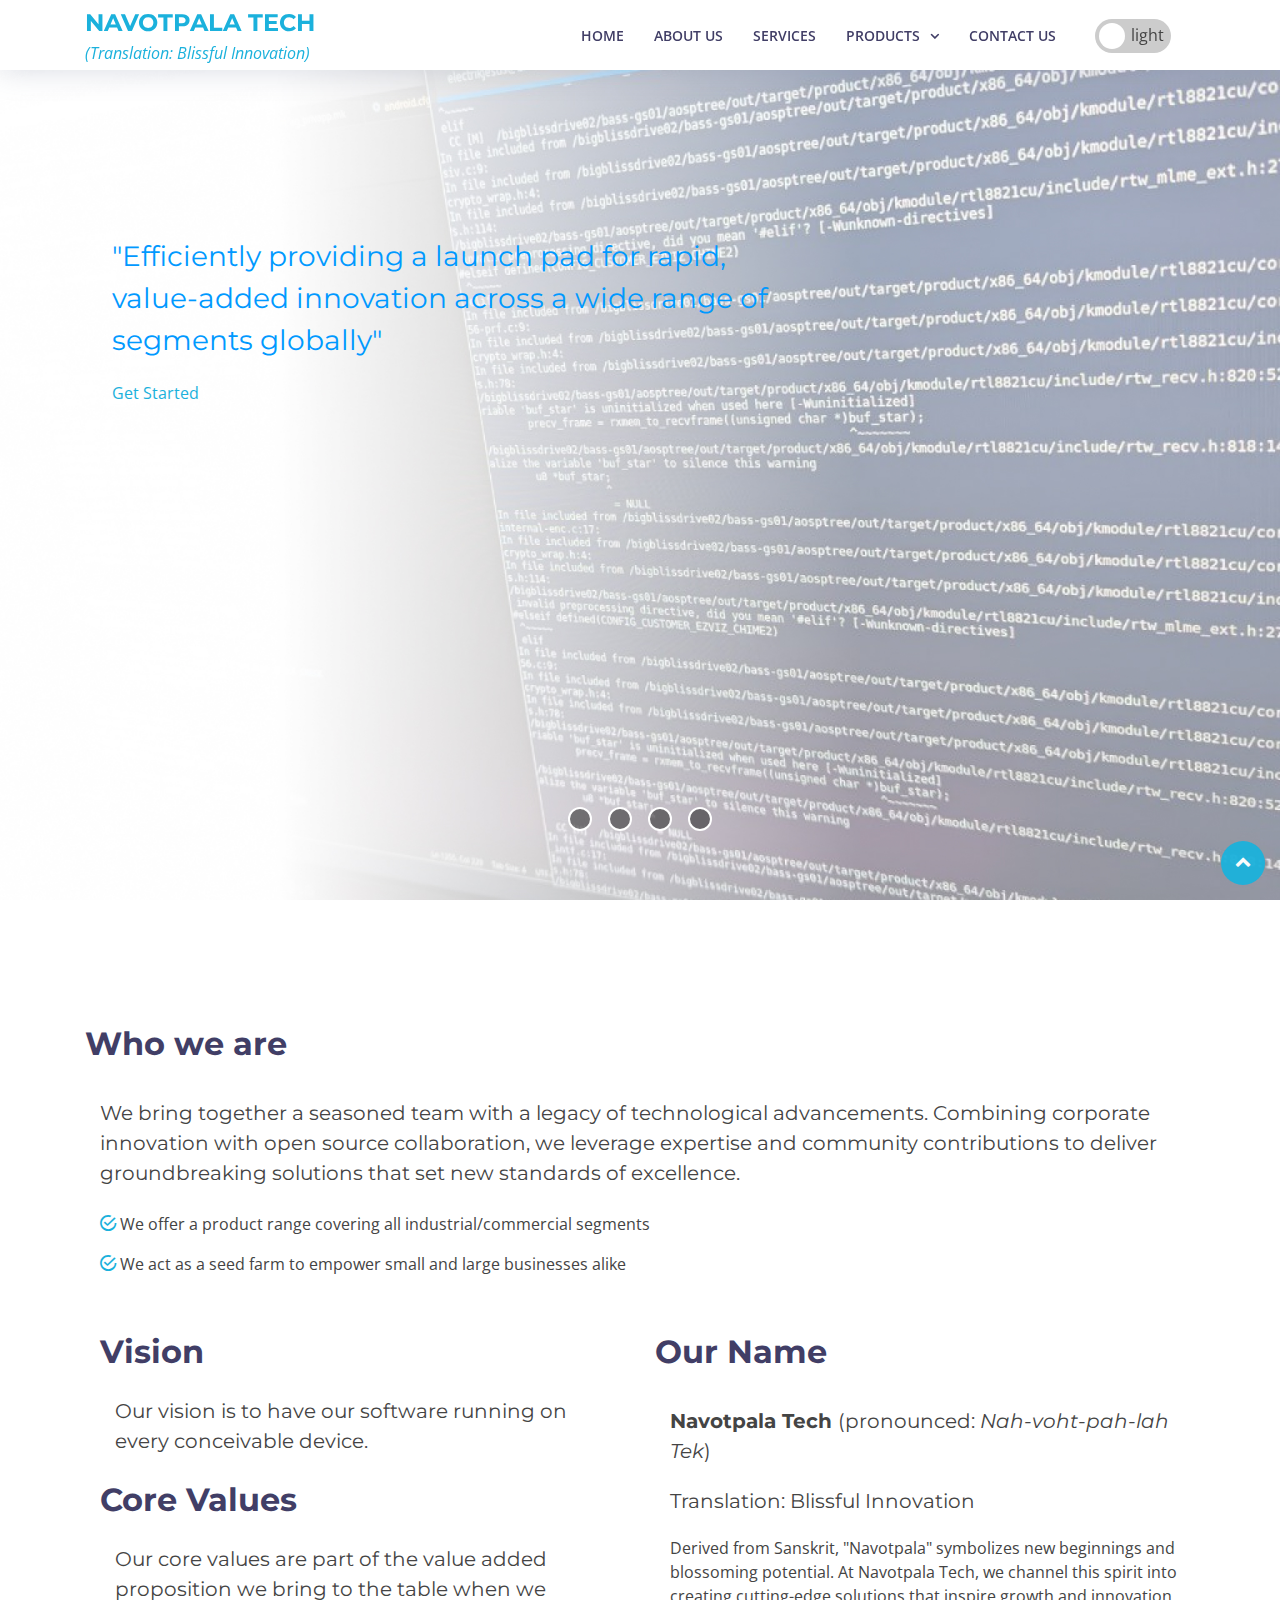
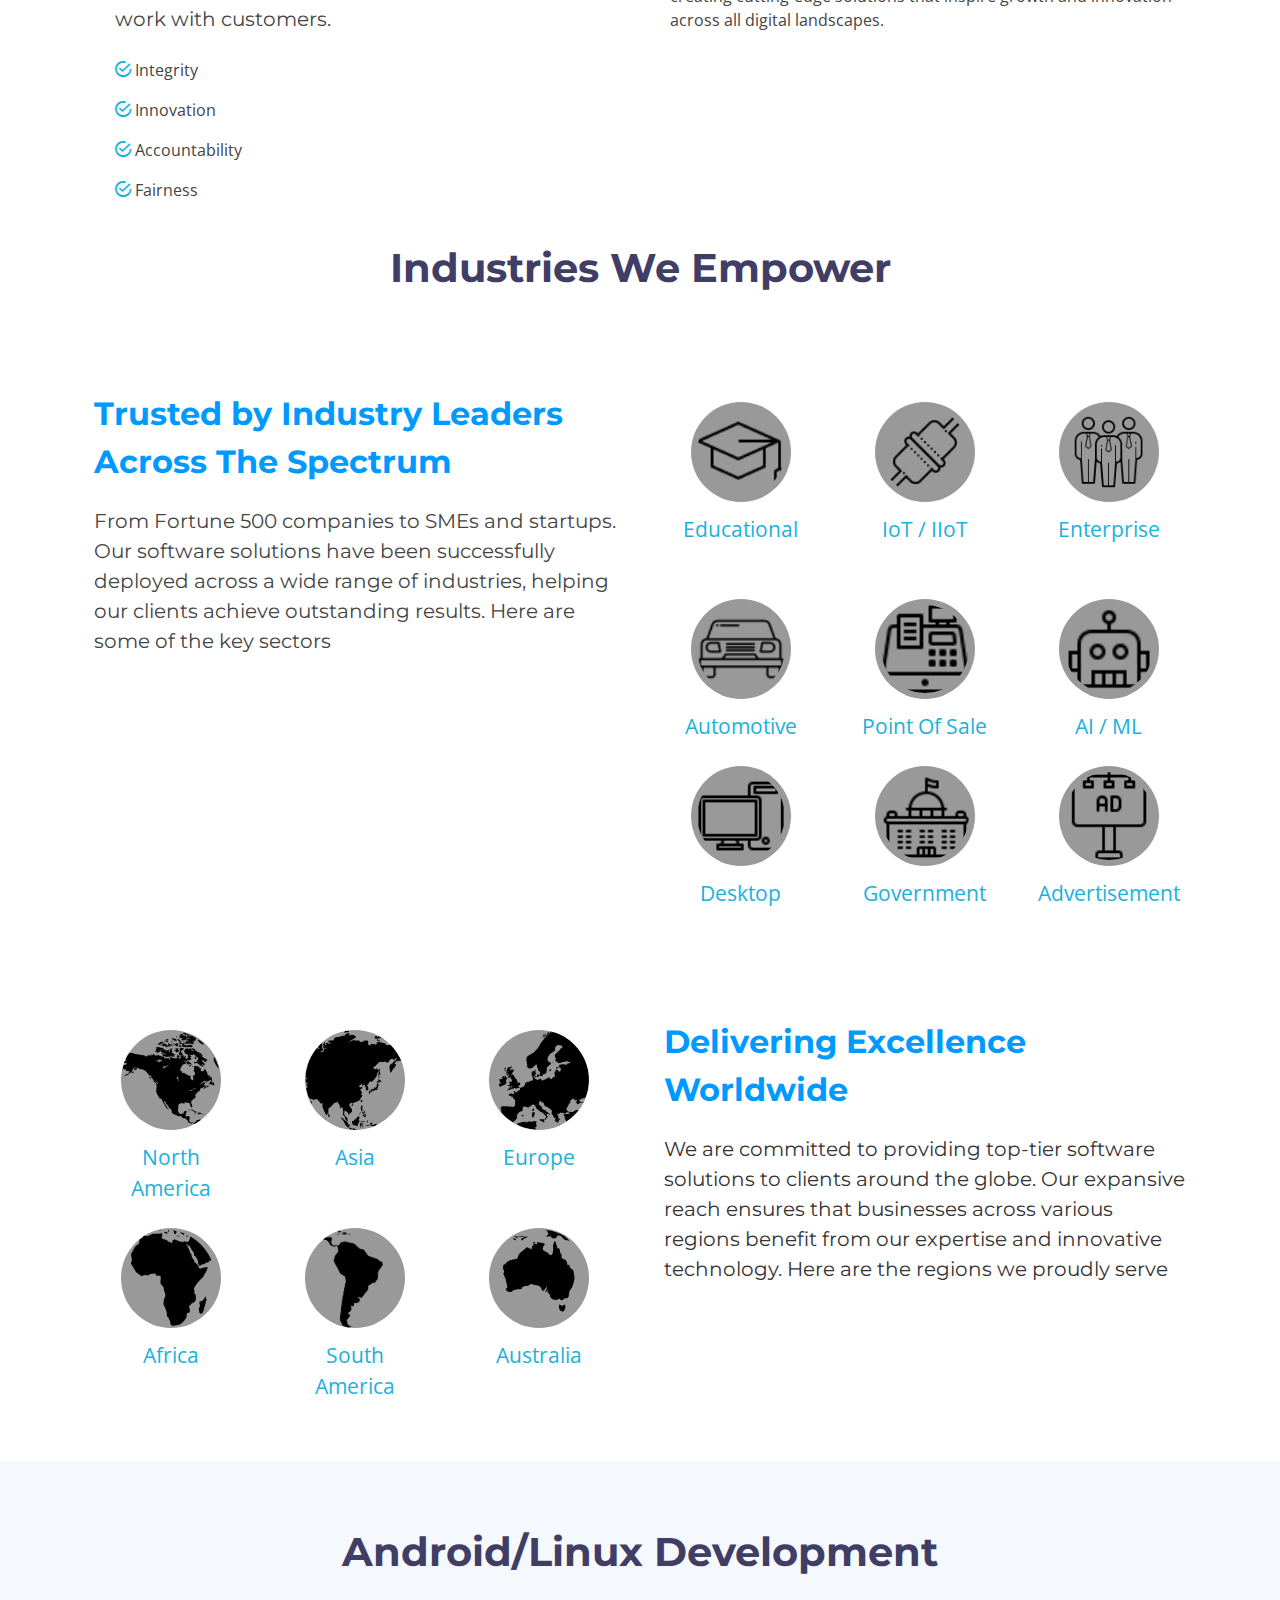
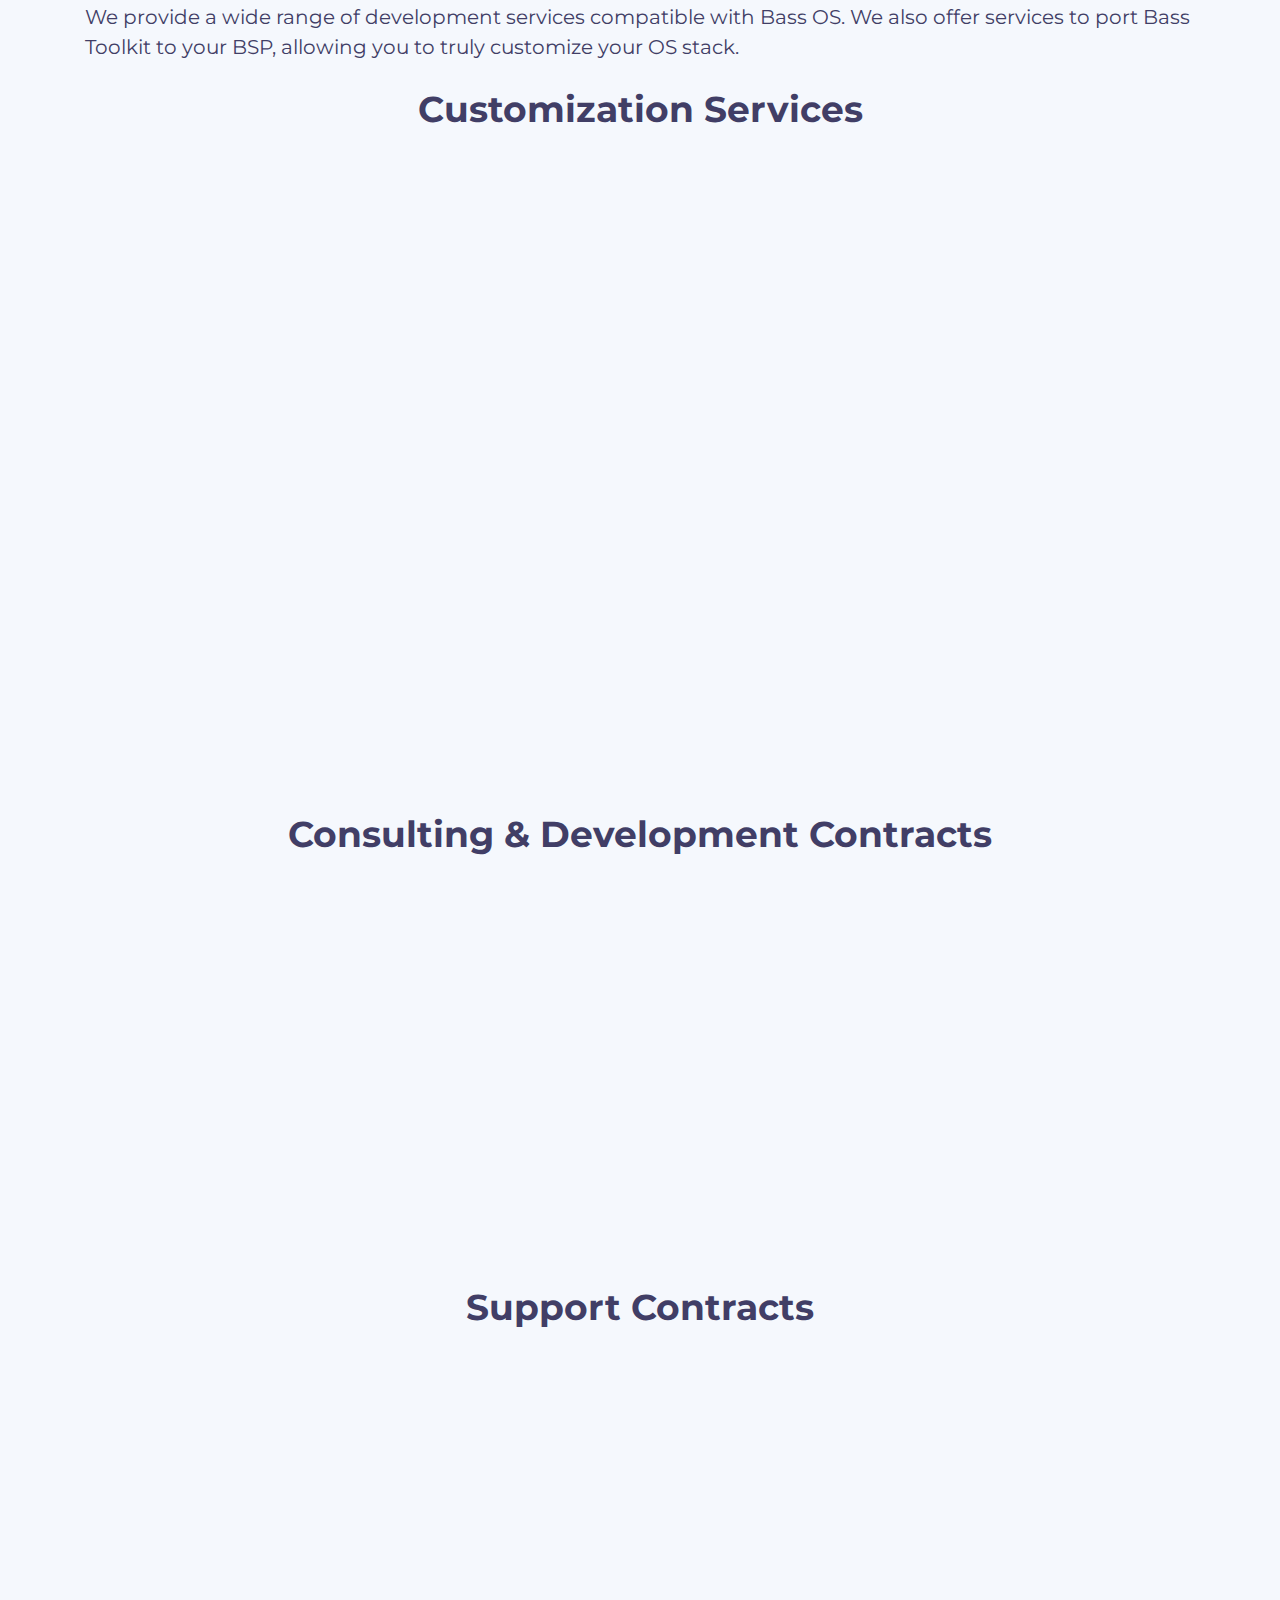
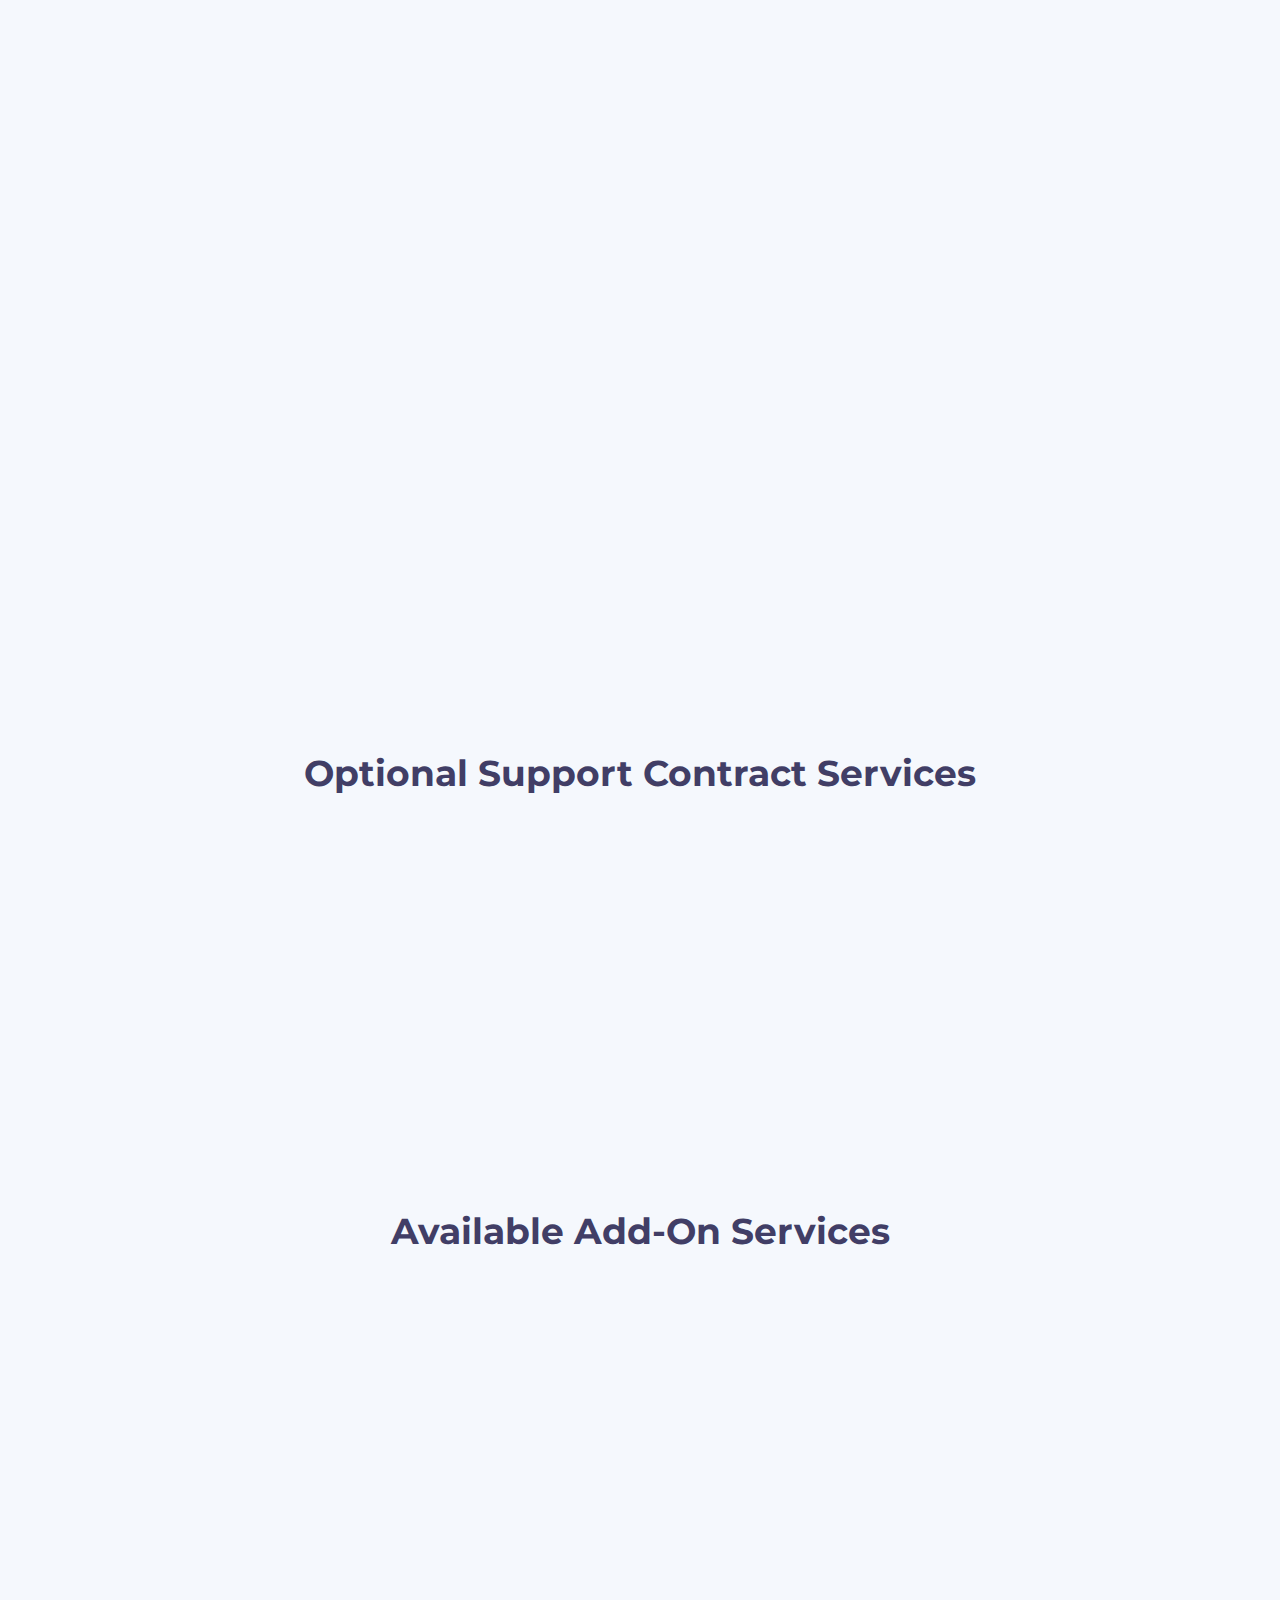
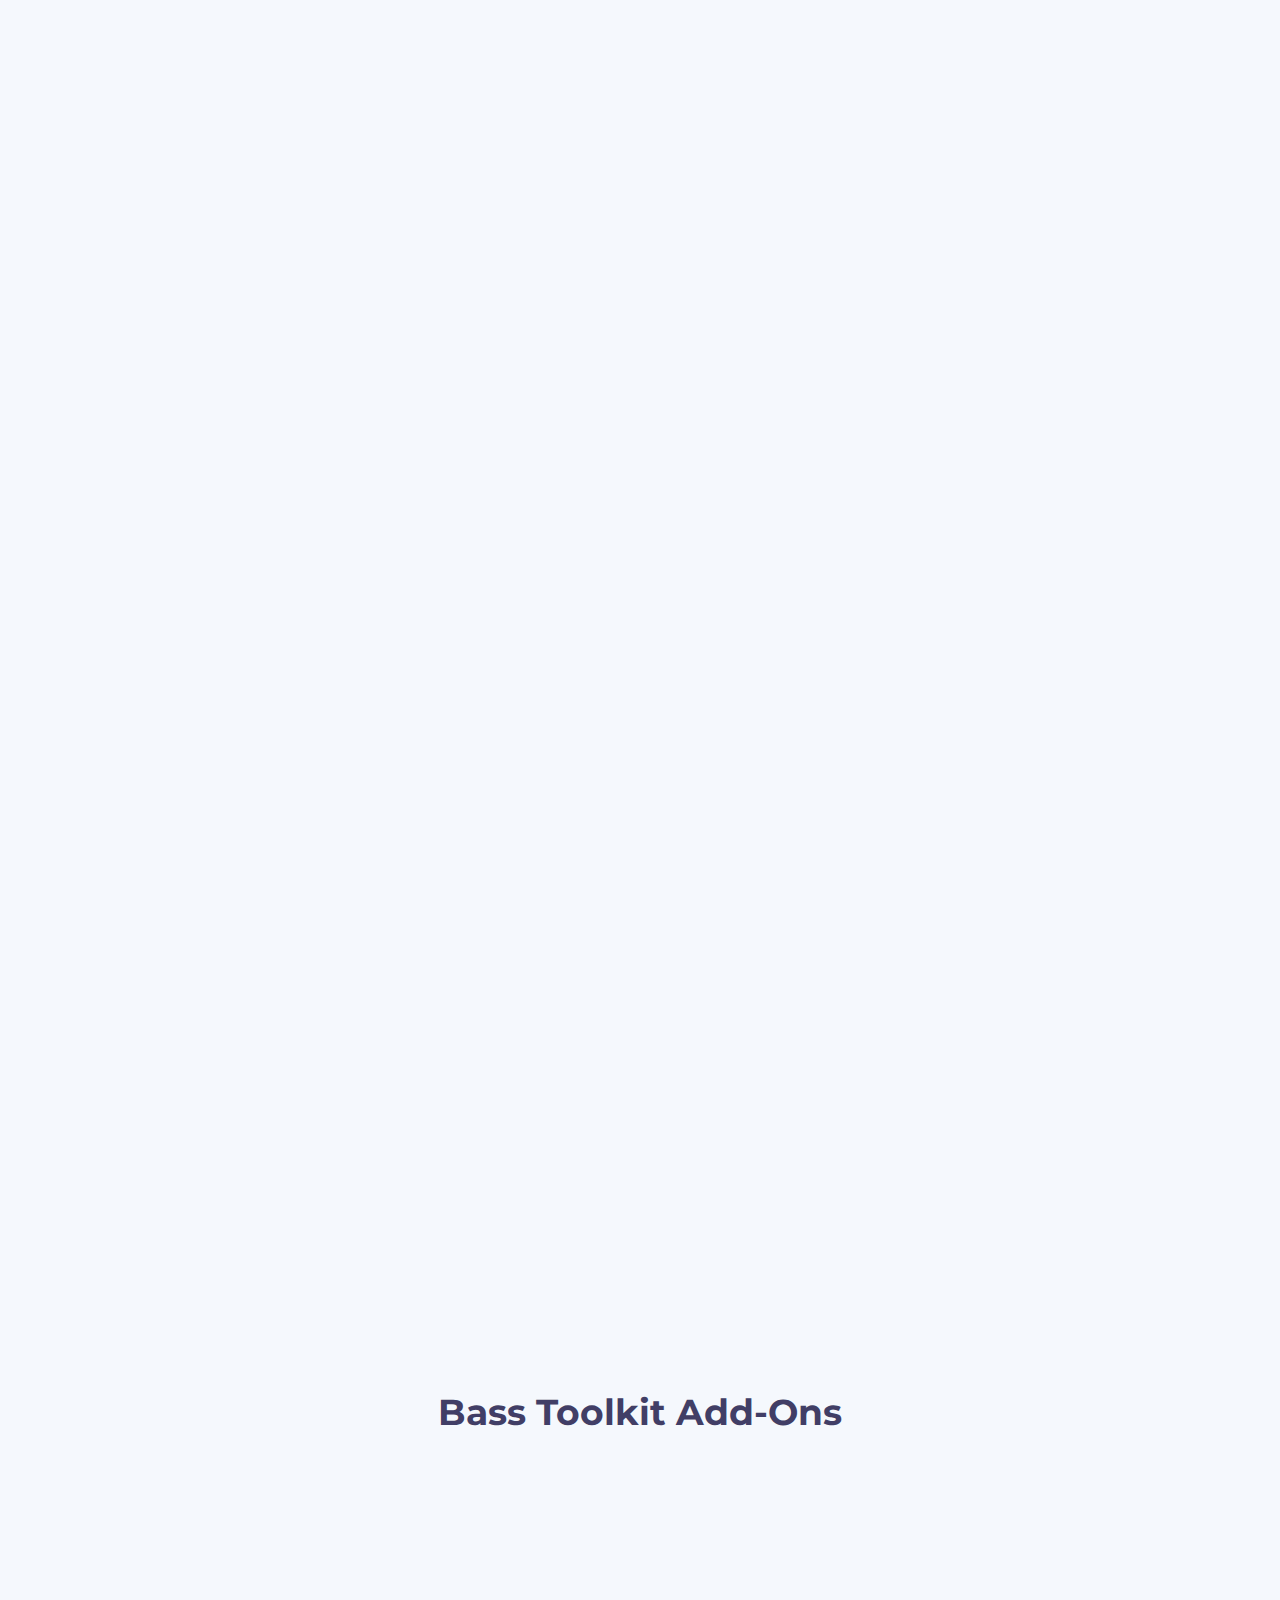
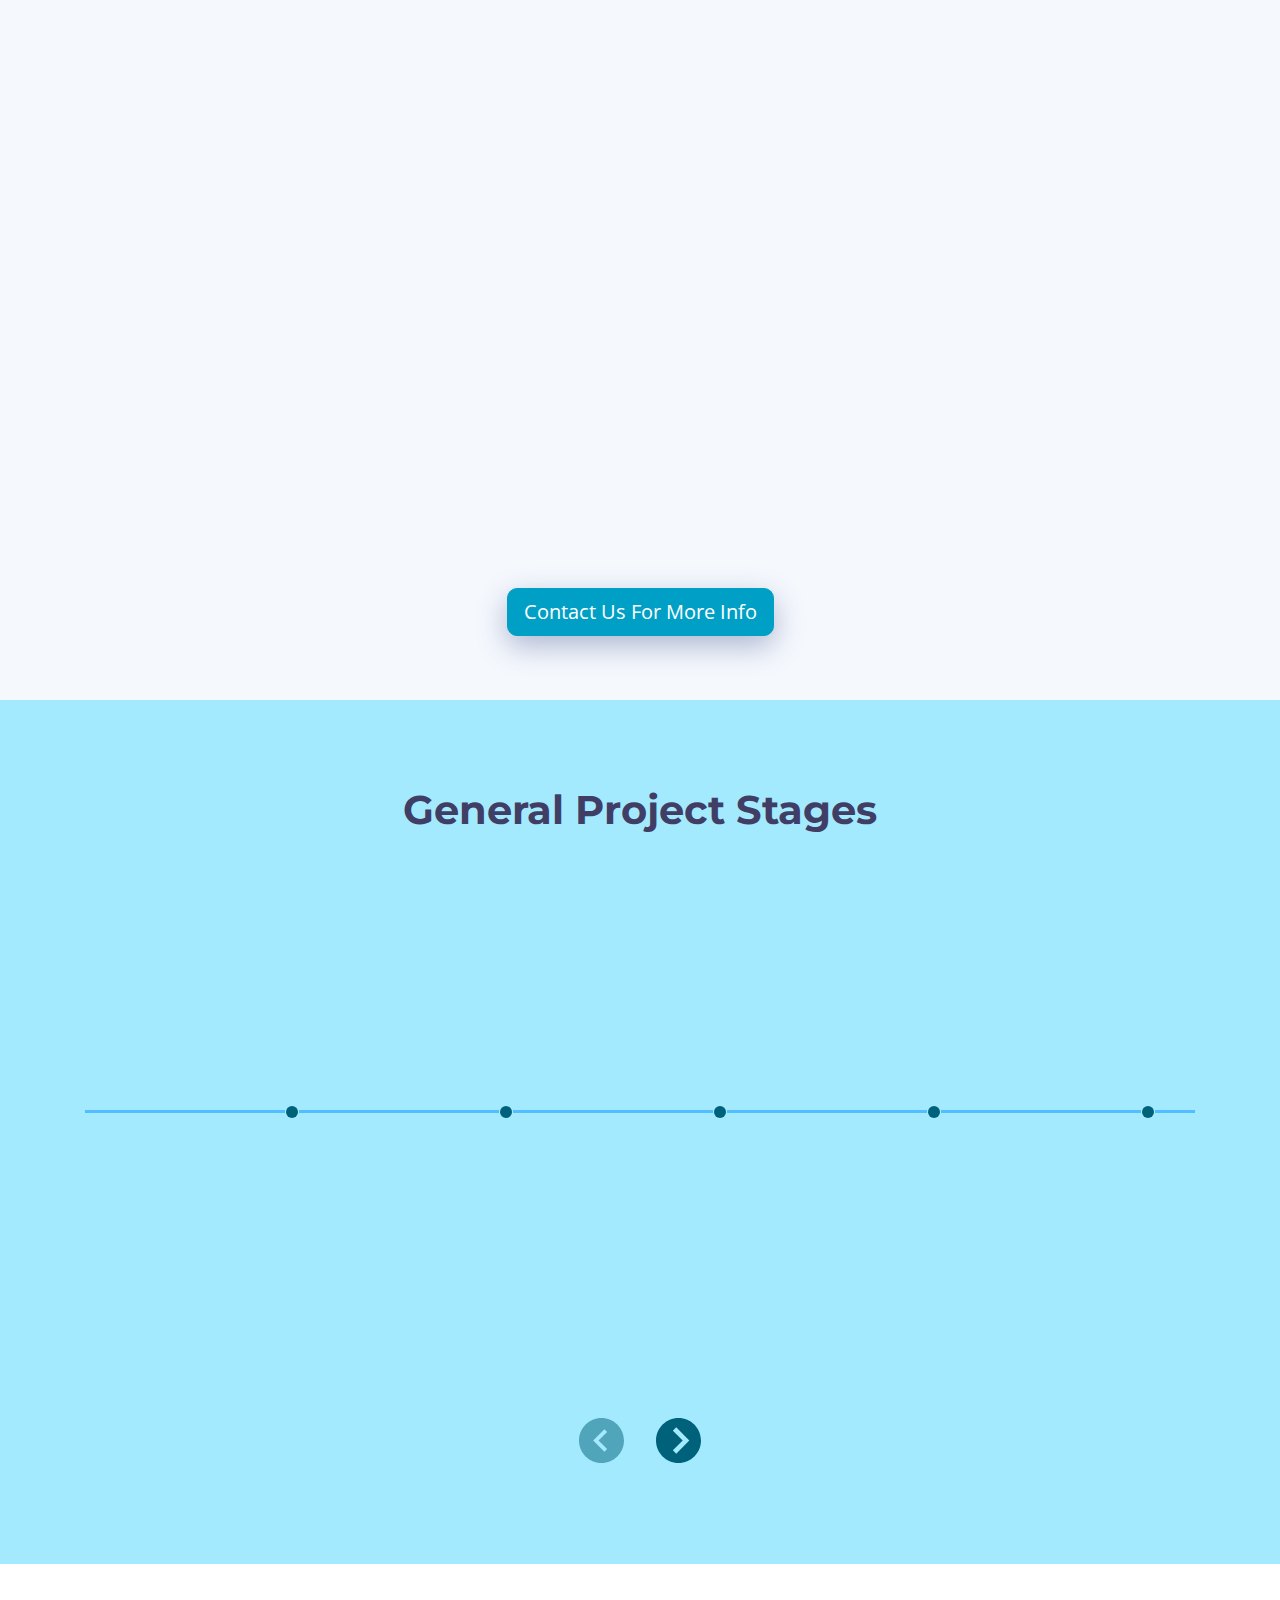
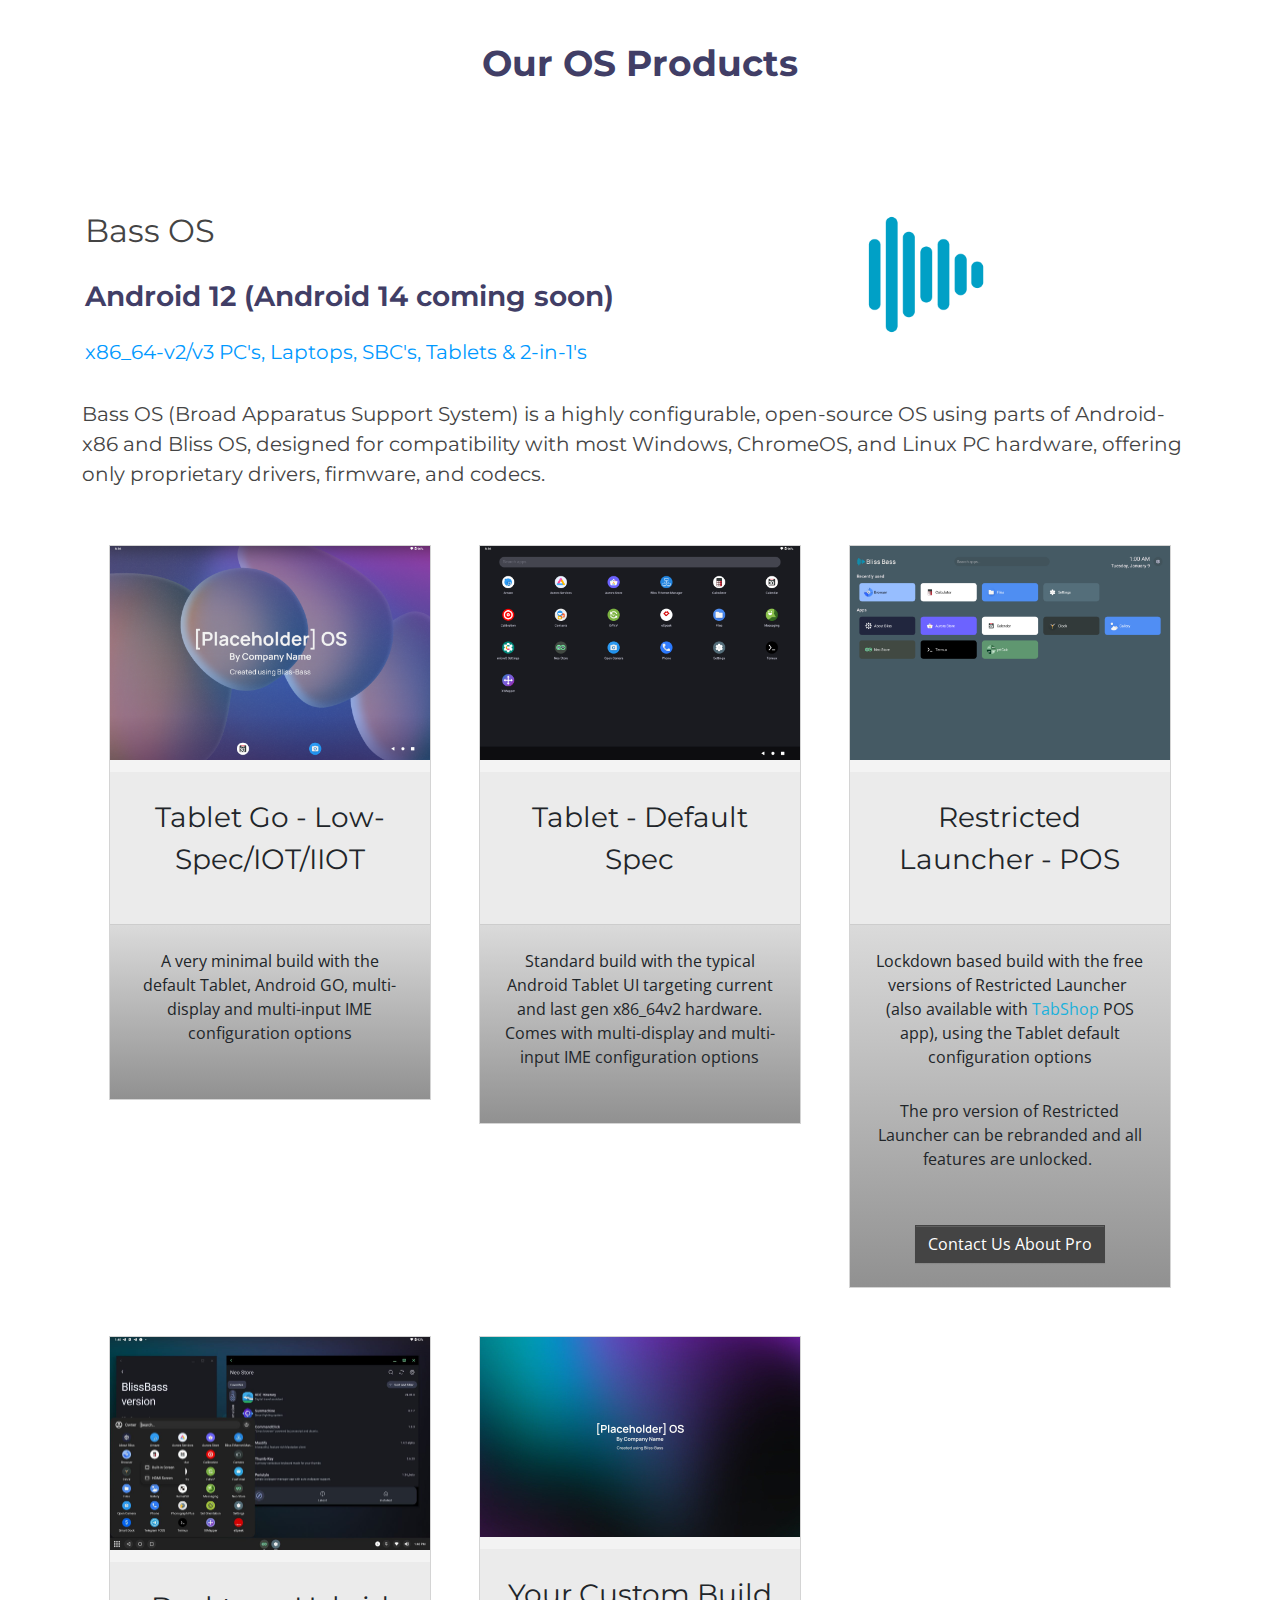
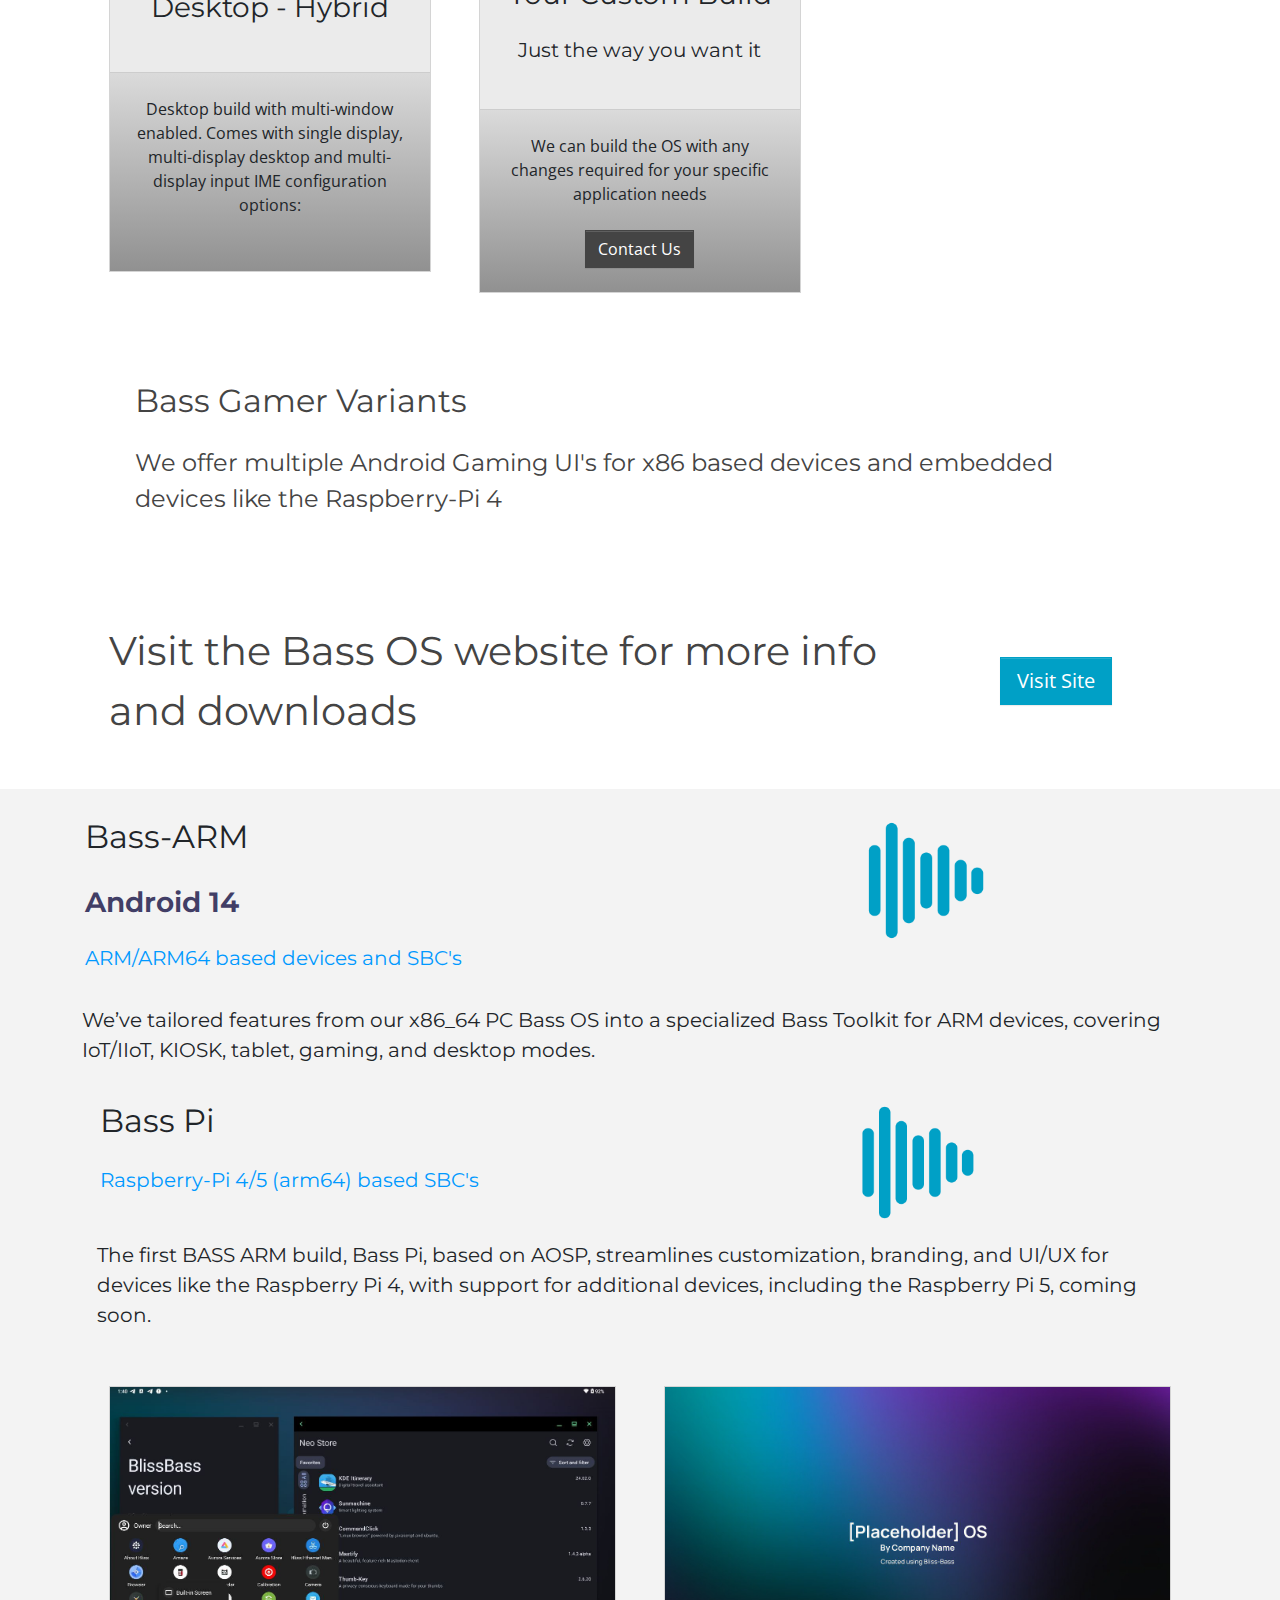
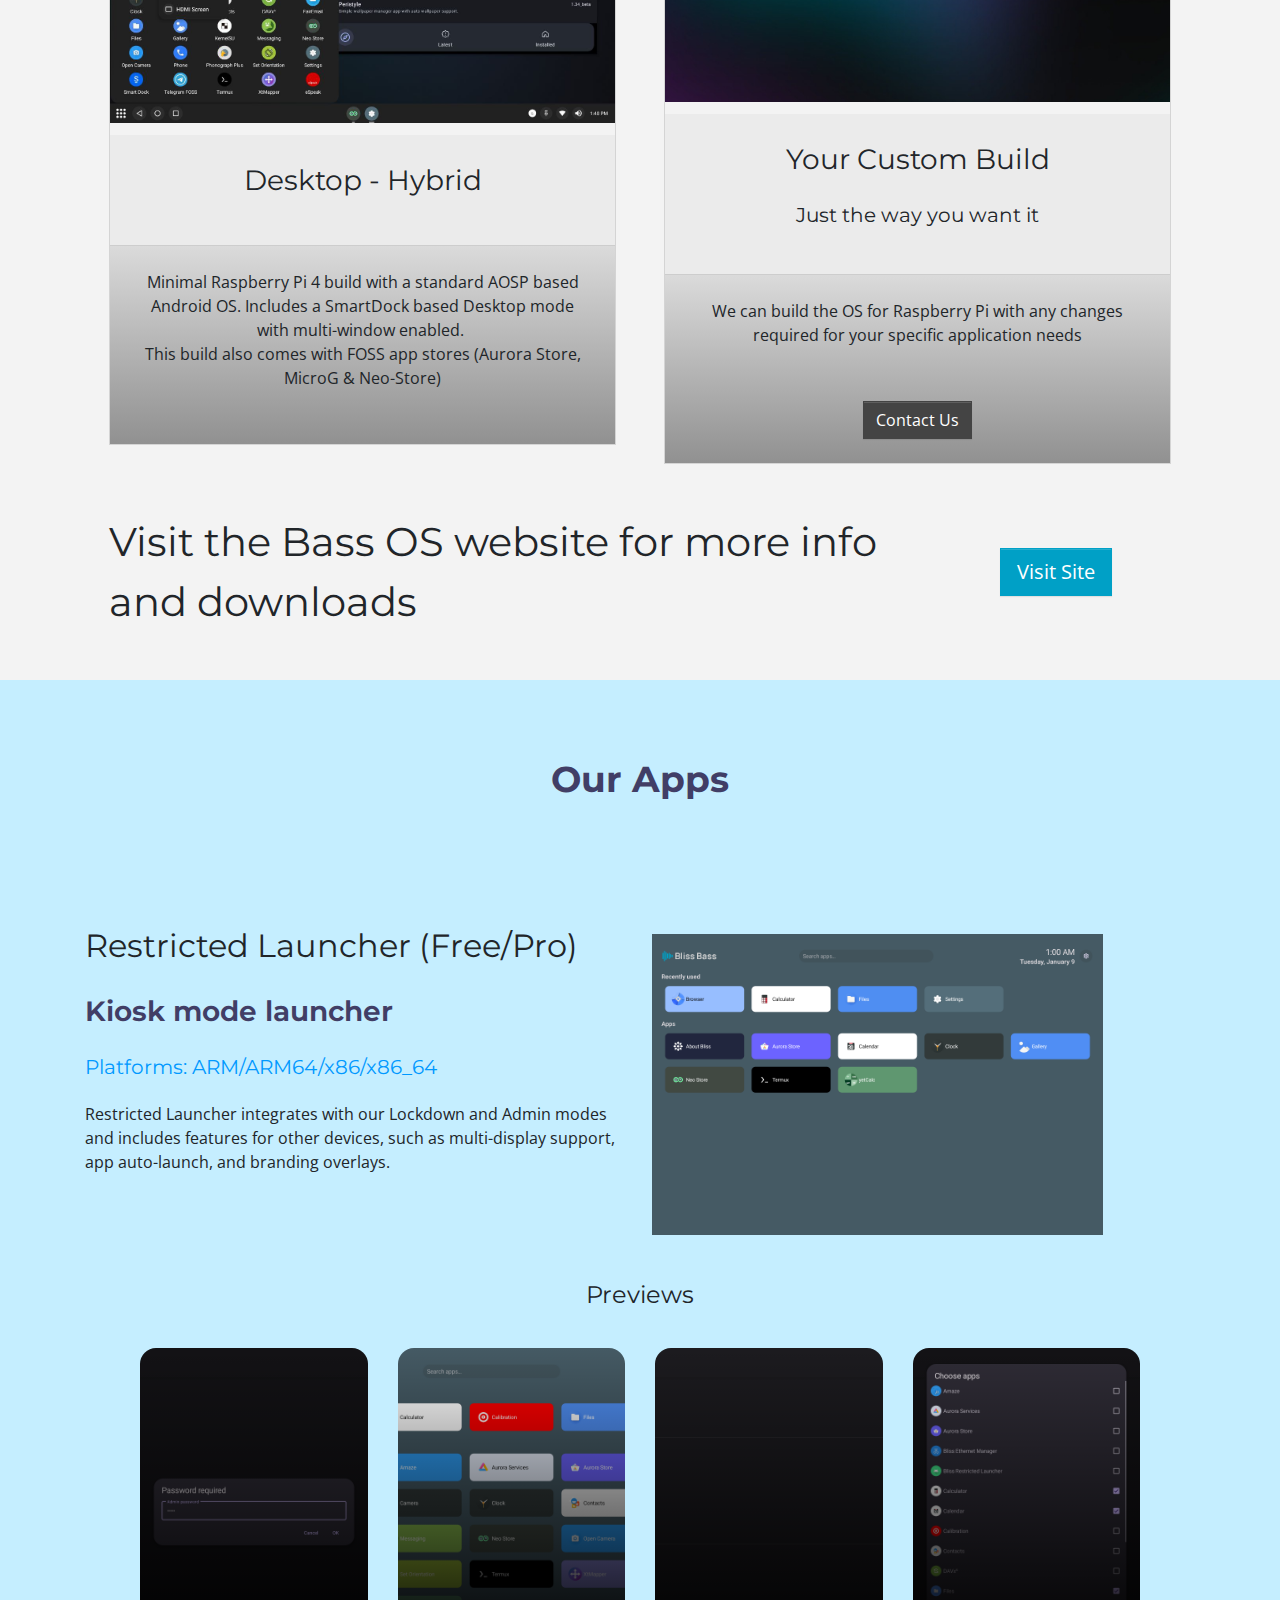
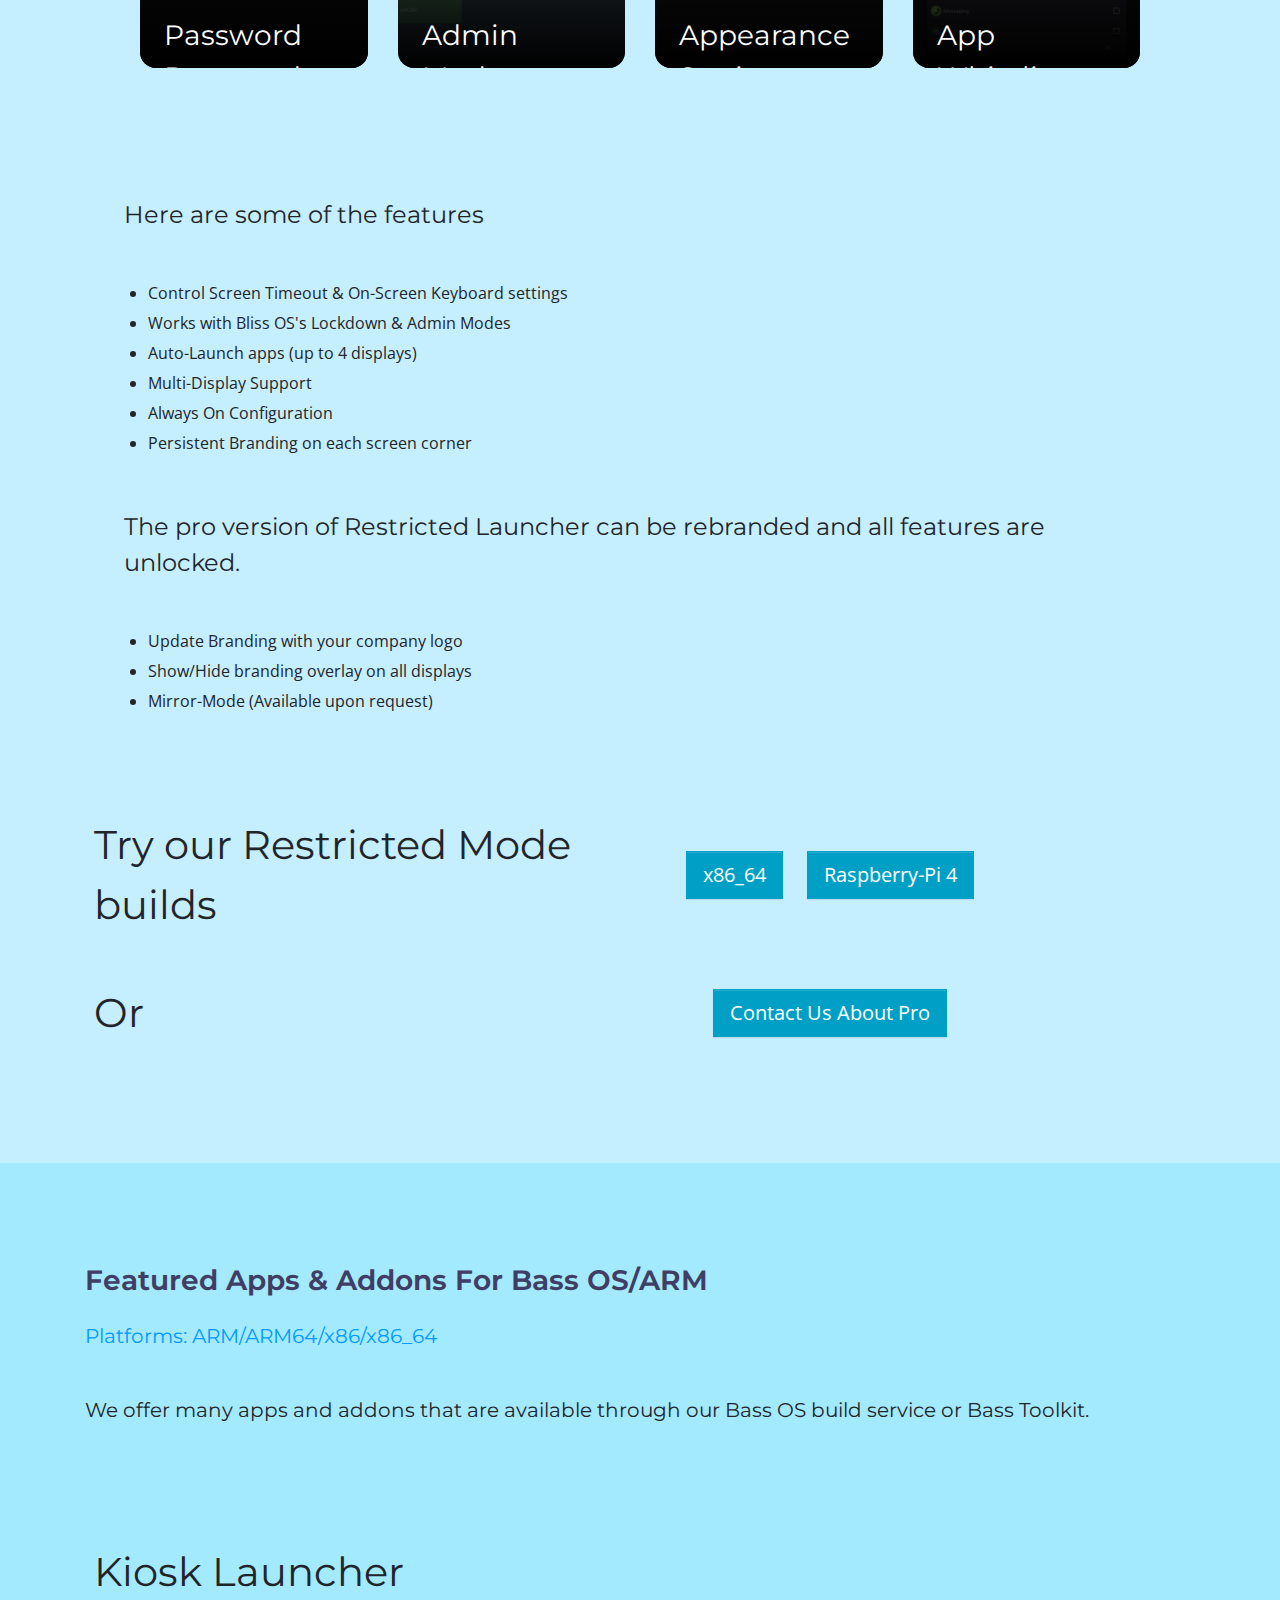
==== index.html @ 1ce990fc "style: add two new background colors for sections" ====
<!DOCTYPE html>
<html>

<head>
  <meta charset="utf-8">
  <title>Navotpala Tech</title>
  <meta content="width=device-width, initial-scale=1.0" name="viewport">
  <meta content="Android Development x86_64 x86 arm arm64 Raspberry Pi pc computer laptop kiosk desktop toolkit bass os startup launch pad innovation global" name="keywords">
  <meta content="Efficiently providing a launch pad for rapid, value-added innovation across a wide range of segments globally" name="description">
  <!-- Favicons -->
  <link href="img/favicon.png" rel="icon">
  <link href="img/apple-touch-icon.png" rel="apple-touch-icon">
  <!-- Google Fonts -->
  <link href="https://fonts.googleapis.com/css?family=Open+Sans:300,300i,400,400i,500,600,700,700i|Montserrat:300,400,500,600,700" rel="stylesheet">
  <!-- Bootstrap CSS File -->
  <link href="lib/bootstrap/css/bootstrap.min.css" rel="stylesheet">
  <!-- Libraries CSS Files -->
  <link href="lib/font-awesome/css/font-awesome.min.css" rel="stylesheet">
  <link href="lib/animate/animate.min.css" rel="stylesheet">
  <link href="lib/ionicons/css/ionicons.min.css" rel="stylesheet">
  <link href="lib/owlcarousel/assets/owl.carousel.min.css" rel="stylesheet">
  <link href="lib/owlcarousel/assets/owl.theme.default.css" rel="stylesheet">
  <link href="lib/lightbox/css/lightbox.min.css" rel="stylesheet">
  <link rel="stylesheet" href="css/colorful.css">
  <!-- Main Stylesheet File -->
  <link href="css/style.css" rel="stylesheet">
  <!-- =======================================================
    Theme Name: Rapid
    Theme URL: https://bootstrapmade.com/rapid-multipurpose-bootstrap-business-template/
    Author: BootstrapMade.com
    License: https://bootstrapmade.com/license/
  ======================================================= -->
</head>

<body>
  <!--==========================
  Header
  ============================-->
  <header id="header" style="	background-image: linear-gradient(to bottom, rgba(255,255,255,0.8), rgba(255,255,255,0.8));	background-position: top left;	background-size: 100%;	background-repeat: repeat;" class="header-scrolled">
    <div id="topbar">
      <div class="container">
        <div class="social-links">
          <a href="https://x.com/NavotpalaTech" class="twitter"><i class="fa fa-twitter"></i></a>
          <a href="https://www.facebook.com/profile.php?id=61565088901532&amp;mibextid=ZbWKwL" class="facebook"><i class="fa fa-facebook"></i></a>
          <a href="https://www.linkedin.com/company/navotpala-tech/" class="linkedin"><i class="fa fa-linkedin"></i></a>
          <!-- <a href="#" class="instagram"><i class="fa fa-instagram"></i></a> -->
        </div>
      </div>
    </div>
    <div class="container">
      <div class="logo float-left" style="margin-top: -10px;">
        <!-- Uncomment below if you prefer to use an image logo -->
        <h4 class="text-info mb-0"><span><a href="#intro1" class="scrollto"><b>NAVOTPALA TECH</b></a></span></h4>
        <p class="mb-0" style="font-style: italic;"><a href="#intro1" class="scrollto">(Translation: Blissful Innovation)</a></p>
        <!-- <a href="#header" class="scrollto"><img src="img/logo.png" alt="" class="img-fluid"></a> -->
      </div>
      <nav class="main-nav float-right d-none d-lg-block">
        <ul>
          <li class=""><a href="#intro1">Home</a></li>
          <li class=""><a href="#about">About Us</a></li>
          <li class=""><a href="#services">Services</a></li>
          <li class="drop-down"><a href="#products">Products</a>
            <ul>
              <li class="drop-down"><a href="#products">OS Products</a>
                <ul>
                  <li><a href="#bassos">Bass OS</a></li>
                  <li><a href="#basspi">Bass Pi</a></li>
                </ul>
              </li>
              <li class="drop-down"><a href="#apps">Apps</a>
                <ul>
                  <li><a href="#rlauncher">Restricted Launcher</a></li>
                  <li><a href="#klauncher">Kiosk Launcher</a></li>
                  <li><a href="#streaming-updater">OTA Streaming Updater</a></li>
                  <li><a href="#ethernet-manager">Ethernet Manager</a></li>
                  <li><a href="#power-manager">Power Manager</a></li>
                </ul>
              </li>
              <li><a href="#toolkit">Bass Toolkit</a></li>
            </ul>
          </li>
          <!-- <li class="active"><a href="#partners">Partners</a></li> -->
          <!-- <li class=""><a href="#clients">Our Clients</a></li> -->
          <li><a href="#contact">Contact Us</a></li>
          <label class="switch mx-3" for="s">
            <input type="checkbox" onclick="toggle()" id="s" role="switch">
            <span class="slider round"></span>
          </label>
        </ul>
      </nav><!-- .main-nav -->
    </div>
  </header><!-- #header -->
  <!--==========================
    Intro Section
  ============================-->
  <section id="intro1" class="clearfix">
    <div class="heroSlider">
      <div class="sliderTabs">
        <input type="radio" name="slide" id="slide1">
        <input type="radio" name="slide" id="slide2">
        <input type="radio" name="slide" id="slide3">
        <input type="radio" name="slide" id="slide4">
        <div class="sliderTabsLabels">
          <label for="slide1"></label>
          <label for="slide2"></label>
          <label for="slide3"></label>
          <label for="slide4"></label>
        </div>
        <div class="sliderContent">
          <div class="slideBox slide1-bg">
            <div class="content">
              <div class="row justify-content-center align-self-center">
                <div class="col-md-8 col-sm-12 intro-info order-md-first order-last" style="">
                  <h3 class="text-info">"Efficiently providing a launch pad for rapid, value-added innovation across a wide range of segments globally"</h3>
                  <div>
                    <a href="#about" class="btn-get-started scrollto mb-2">Get Started</a>
                  </div>
                </div>
                <div class="col-md-4 col-sm-12 intro-info order-md-first order-last text-center">
                  <img src="assets/images/Bliss_Co-Labe-inner-white.svg" alt="" class="img-fluid rounded-circle bg-primary d-inline-flex align-items-center justify-content-center flex-grow-1" height="75%" width="75%">
                </div>
              </div>
            </div>
          </div>
          <div class="slideBox slide2-bg">
            <div class="content">
              <div class="row justify-content-center align-self-center">
                <div class="col-md-8 col-sm-12 intro-info order-md-first order-last" style="">
                  <h1 class="">Featured Products:</h1>
                  <h2 class="text-info">Bass Desktop</h2>
                  <h5>We offer a customizable Desktop Android solution for x86 based devices and embedded devices like the Raspberry-Pi 4</h5>
                  <div>
                    <a href="#bassos" class="btn-get-started scrollto mb-2">Learn More</a>
                  </div>
                </div>
                <div class="col-md-4 col-sm-12 intro-info order-md-first order-last text-center">
                  <img src="assets/screenshots/desktop_plus/photo_5114012474562161913_y.jpg" alt="" class="img-fluid bg-primary d-inline-flex align-items-center justify-content-center flex-grow-1" height="90%" width="90%">
                </div>
              </div>
            </div>
          </div>
          <div class="slideBox slide3-bg">
            <div class="content">
              <div class="row justify-content-center align-self-center">
                <div class="col-md-8 col-sm-12 intro-info order-md-first order-last" style="">
                  <h1 class="">Featured Products:</h1>
                  <h2 class="text-info">Bass Restricted - Kiosk/POS</h2>
                  <h5>Restricted Launcher is one of the multiple Android Kiosk solutions for x86 based Kiosks and POS devices and embedded devices like the Raspberry-Pi 4 that we offer and it is also available as a standalone app solution.</h5>
                  <div>
                    <a href="#rlauncher" class="btn-get-started scrollto mb-2">Learn More</a>
                  </div>
                </div>
                <div class="col-md-4 col-sm-12 intro-info order-md-first order-last text-center">
                  <img src="assets/screenshots/restricted_launcher/lockdown.png" alt="" class="img-fluid bg-primary d-inline-flex align-items-center justify-content-center flex-grow-1" height="90%" width="90%">
                </div>
              </div>
            </div>
          </div>
          <div class="slideBox slide4-bg">
            <div class="content">
              <div class="row justify-content-center align-self-center">
                <div class="col-md-8 col-sm-12 intro-info order-md-first order-last" style="">
                  <h1 class="">Featured Products:</h1>
                  <h2 class="text-info">Bass Gamer</h2>
                  <h5>We offer multiple Android Gaming UI's for x86 based devices and embedded devices like the Raspberry-Pi 4</h5>
                  <div>
                    <a href="#bassgamer" class="btn-get-started scrollto mb-2">Learn More</a>
                  </div>
                </div>
                <div class="col-md-4 col-sm-12 intro-info order-md-first order-last text-center">
                  <img src="assets/screenshots/Gamer-S 8_13_2024/Screenshot_20240813-102530_Vapor.png" alt="" class="img-fluid bg-primary d-inline-flex align-items-center justify-content-center flex-grow-1" height="90%" width="90%">
                </div>
              </div>
            </div>
          </div>
        </div>
      </div>
    </div>
  </section>
  <!-- #intro -->
  <main id="main"></main>
  <section id="about" class="pb-0">
    <div class="container">
      <div class="row">
        <div class="col-md-12">
          <div class="about-content">
            <h2>Who we are</h2>
            <p>
            </p>
            <div class="col-md-12">
              <h5 class="">We bring together a seasoned team with a legacy of technological advancements. Combining corporate innovation with open source collaboration, we leverage expertise and community contributions to deliver groundbreaking solutions that set new standards of excellence.</h5>
              <ul class="list-group">
                <li><i class="ion-android-checkmark-circle"></i>We offer a product range covering all industrial/commercial segments <i class="fa text-muted"></i></li>
                <li><i class="ion-android-checkmark-circle"></i>We act as a seed farm to empower small and large businesses alike <i class="fa text-muted"></i></li>
              </ul>
            </div>
            <ul class="list-group">
            </ul>
          </div>
        </div>
      </div>
      <div class="row">
        <div class="col-md-6">
          <div class="col-md-12 about-content">
            <h2>Vision</h2>
            <div class="col-md-12">
              <h5>Our vision is to have our software running on every conceivable device.</h5>
            </div>
            <h2>Core Values</h2>
            <div class="col-md-12">
              <h5>Our core values are part of the value added proposition we bring to the table when we work with customers.</h5>
              <ul class="list-group">
                <li><i class="ion-android-checkmark-circle"></i>Integrity</li>
                <li><i class="ion-android-checkmark-circle"></i>Innovation</li>
                <li><i class="ion-android-checkmark-circle"></i>Accountability</li>
                <li><i class="ion-android-checkmark-circle"></i>Fairness</li>
              </ul>
            </div>
          </div>
        </div>
        <div class="col-md-6">
          <div>
            <div class="about-content">
              <h2>Our Name</h2>
              <p>
              </p>
              <div class="col-md-12">
                <h5 class=""><b>Navotpala Tech </b>(pronounced: <i>Nah-voht-pah-lah Tek</i>)</h5>
                <h5 class="">Translation: Blissful Innovation</h5>
                <ul class="list-group">
                  <li>Derived from Sanskrit, "Navotpala" symbolizes new beginnings and blossoming potential. At Navotpala Tech, we channel this spirit into creating cutting-edge solutions that inspire growth and innovation across all digital landscapes.</li>
                </ul>
              </div>
              <ul class="list-group">
              </ul>
            </div>
          </div>
        </div>
      </div>
      <div class="row">
      </div>
    </div>
  </section>
  <div class="intro-info pt-0">
    <div class="container">
      <div class="row">
        <div class="col-md-12">
          <div class="col-md-12 p-3 align-items-center text-center">
            <h1 class="text-center"><b>Industries We Empower</b></h1>
          </div>
        </div>
      </div>
    </div>
  </div>
  <div class="py-3">
    <div class="container">
      <div class="row">
        <div class="col-md-6 p-3 d-flex flex-column align-items-start">
          <h2><b><span class="text-info">Trusted by Industry Leaders Across The Spectrum</span></b><br></h2>
          <h5>From Fortune 500 companies to SMEs and startups. Our software solutions have been successfully deployed across a wide range of industries, helping our clients achieve outstanding results. Here are some of the key sectors</h5>
        </div>
        <div class="col-md-6 p-3 d-flex text-center flex-grow-1 align-items-center justify-content-center flex-column">
          <div class="row">
            <div class="col-md-4 col-6 col-sm-6">
              <div class="col-md-12 p-2"> <img class="img-fluid d-block mb-2 mx-auto rounded-circle bg-danger p-1" src="assets/images/segments/Educational.png" width="100">
                <p class="lead break d-flex justify-content-center"><a href="#"><b>Educational</b></a></p>
              </div>
            </div>
            <div class="col-md-4 col-6 flex-row justify-content-center align-items-center flex-grow-1 col-sm-6">
              <div class="col-md-12 p-2" style=""> <img class="img-fluid d-block mb-2 mx-auto rounded-circle bg-danger p-1" src="assets/images/segments/IOT-IIOT.png" width="100">
                <p class="mb-0 lead d-flex justify-content-center"> <a href="#"><b>IoT / IIoT</b></a></p>
              </div>
            </div>
            <div class="col-md-4 col-6 flex-row justify-content-center align-items-center flex-grow-1 col-sm-6">
              <div class="p-2 col-md-12"> <img class="img-fluid d-block mb-2 mx-auto rounded-circle bg-danger p-1" src="assets/images/segments/Enterprise.png" width="100">
                <p class="mb-0 lead d-flex justify-content-center"><a href="#"><b>Enterprise</b></a></p>
              </div>
            </div>
            <div class="col-md-4 col-6 col-sm-6">
              <div class="p-2 col-md-12"> <img class="img-fluid d-block mb-2 mx-auto rounded-circle bg-danger p-1" src="assets/images/segments/Automotive.png" width="100">
                <p class="mb-0 lead d-flex justify-content-center"> <a href="#"><b>Automotive</b></a></p>
              </div>
            </div>
            <div class="col-md-4 col-6 col-sm-6">
              <div class="p-2 col-md-12"> <img class="img-fluid d-block mb-2 mx-auto rounded-circle bg-danger p-1" src="assets/images/segments/Point of Sale.png" width="100">
                <p class="mb-0 lead d-flex justify-content-center"> <a href="#"><b>Point Of Sale</b></a></p>
              </div>
            </div>
            <div class="col-md-4 col-6 col-sm-6">
              <div class="p-2 col-md-12"> <img class="img-fluid d-block mb-2 mx-auto rounded-circle bg-danger p-1" src="assets/images/segments/AI-ML.png" width="100">
                <p class="mb-0 lead d-flex justify-content-center"><a href="#"><b>AI / ML</b></a></p>
              </div>
            </div>
            <div class="col-md-4 col-6 col-sm-6">
              <div class="p-2 col-md-12"> <img class="img-fluid d-block mb-2 mx-auto rounded-circle bg-danger p-1" src="assets/images/segments/Desktop.png" width="100">
                <p class="mb-0 lead d-flex justify-content-center"> <a href="#"><b>Desktop</b></a></p>
              </div>
            </div>
            <div class="col-md-4 col-6 col-sm-6">
              <div class="p-2 col-md-12"> <img class="img-fluid d-block mb-2 mx-auto rounded-circle bg-danger p-1" src="assets/images/segments/Government.png" width="100">
                <p class="mb-0 lead d-flex justify-content-center"> <a href="#"><b>Government</b></a></p>
              </div>
            </div>
            <div class="col-md-4 col-6 col-sm-6">
              <div class="p-2 col-md-12"> <img class="img-fluid d-block mb-2 mx-auto rounded-circle bg-danger p-1" src="assets/images/segments/Advertisement.png" width="100">
                <p class="mb-0 lead d-flex justify-content-center"><a href="#"><b>Advertisement</b></a></p>
              </div>
            </div>
          </div>
        </div>
      </div>
    </div>
  </div>
  <div class="py-3">
    <div class="container">
      <div class="row">
        <div class="col-md-6 p-3 text-center d-flex flex-column justify-content-center align-items-center flex-grow-1">
          <div class="row">
            <div class="col-md-4 col-6 col-sm-6">
              <div class="col-md-12 p-2"> <img class="img-fluid d-block mb-2 mx-auto rounded-circle bg-danger" src="assets/images/world/North America.png" width="100">
                <p class="mb-0 lead"><a href="#"><b>North America</b></a></p>
              </div>
            </div>
            <div class="col-md-4 col-6 col-sm-6">
              <div class="col-md-12 p-2"> <img class="img-fluid d-block mb-2 mx-auto rounded-circle bg-danger" src="assets/images/world/Asia.png" width="100">
                <p class="mb-0 lead"><a href="#"><b>Asia</b></a></p>
              </div>
            </div>
            <div class="col-md-4 col-6 col-sm-6">
              <div class="p-2 col-md-12"> <img class="img-fluid d-block mb-2 mx-auto rounded-circle bg-danger" src="assets/images/world/Europe.png" width="100">
                <p class="mb-0 lead"><a href="#"><b>Europe</b></a></p>
              </div>
            </div>
            <div class="col-md-4 col-6 col-sm-6">
              <div class="p-2 col-md-12"> <img class="img-fluid d-block mb-2 mx-auto rounded-circle bg-danger" src="assets/images/world/Africa.png" width="100">
                <p class="mb-0 lead"><a href="#"><b>Africa</b></a></p>
              </div>
            </div>
            <div class="col-md-4 col-6 col-sm-6">
              <div class="p-2 col-md-12"> <img class="img-fluid d-block mb-2 mx-auto rounded-circle bg-danger" src="assets/images/world/South America.png" width="100">
                <p class="mb-0 lead"><a href="#"><b>South America</b></a></p>
              </div>
            </div>
            <div class="col-md-4 col-6 col-sm-6">
              <div class="p-2 col-md-12"> <img class="img-fluid d-block mb-2 mx-auto rounded-circle bg-danger" src="assets/images/world/Australia.png" width="100">
                <p class="mb-0 lead"><a href="#"><b>Australia</b></a></p>
              </div>
            </div>
          </div>
        </div>
        <div class="col-md-6 p-3 d-flex align-items-center flex-column justify-content-start">
          <span class="text-info">
            <h2 class="text-body"><b><span class="text-info">Delivering Excellence Worldwide</span></b><br></h2>
            <h5 class="text-body">We are committed to providing top-tier software solutions to clients around the globe. Our expansive reach ensures that businesses across various regions benefit from our expertise and innovative technology. Here are the regions we proudly serve</h5>
          </span></div>
      </div>
    </div>
  </div>
  <section id="services" class="section-bg">
    <div class="container">
      <header class="section-header intro-info">
        <h1 class="text-center"><b>Android/Linux Development</b></h1>
        <h5>We provide a wide range of development services compatible with Bass OS. We also offer services to port Bass Toolkit to your BSP, allowing you to truly customize your OS stack.</h5>
        <h3>Customization Services</h3>
      </header>
      <div class="row">
        <div class="col-md-4 col-lg-4 wow bounceInUp animated animated" data-wow-duration="1.4s" style="visibility: visible; animation-duration: 1.4s;">
          <div class="box">
            <div class="icon" style="background: #fceef3;"><i class="ion-ios-analytics-outline" style="color: #ff689b;"></i></div>
            <h4 class="title"><a>Branding</a></h4>
            <p class="description"></p>
          </div>
        </div>
        <div class="col-md-4 col-lg-4 wow bounceInUp animated animated" data-wow-duration="1.4s" style="visibility: visible; animation-duration: 1.4s;">
          <div class="box">
            <div class="icon" style="background: #fff0da;"><i class="ion-ios-bookmarks-outline" style="color: #e98e06;"></i></div>
            <h4 class="title"><a>App Layer</a></h4>
            <p class="description"></p>
          </div>
        </div>
        <div class="col-md-4 col-lg-4 wow bounceInUp animated animated" data-wow-delay="0.1s" data-wow-duration="1.4s" style="visibility: visible; animation-duration: 1.4s; animation-delay: 0.1s;">
          <div class="box">
            <div class="icon" style="background: #e6fdfc;"><i class="ion-ios-paper-outline" style="color: #3fcdc7;"></i></div>
            <h4 class="title"><a>Hardware Layer</a></h4>
            <p class="description"></p>
          </div>
        </div>
      </div>
      <div class="row">
        <div class="col-md-4 col-lg-4 wow bounceInUp animated" data-wow-duration="1.4s" style="visibility: visible; animation-duration: 1.4s;">
          <div class="box">
            <div class="icon" style="background: #d3fadc;"><i class="ion-ios-world-outline" style="color: #2cc445;"></i></div>
            <h4 class="title"><a>Localization Services</a></h4>
            <p class="description"></p>
          </div>
        </div>
        <div class="col-md-4 col-lg-4 wow bounceInUp animated" data-wow-duration="1.4s" style="visibility: visible; animation-duration: 1.4s;">
          <div class="box">
            <div class="icon" style="background: #daf0ff;"><i class="ion-ios-checkmark-outline" style="color: #0696e9;"></i></div>
            <h4 class="title"><a>System Access</a></h4>
            <p class="description"></p>
          </div>
        </div>
        <div class="col-md-4 col-lg-4 wow bounceInUp animated" data-wow-delay="0.1s" data-wow-duration="1.4s" style="visibility: visible; animation-duration: 1.4s; animation-delay: 0.1s;">
          <div class="box">
            <div class="icon" style="background: #fdf5e6;"><i class="ion-ios-monitor-outline" style="color: #cd8f3f;"></i></div>
            <h4 class="title"><a>MDM Integrations</a></h4>
            <p class="description"></p>
          </div>
        </div>
      </div>
      <div class="row">
        <div class="col-md-4 col-lg-4 wow bounceInUp animated" data-wow-duration="1.4s" style="visibility: visible; animation-duration: 1.4s;">
          <div class="box">
            <div class="icon" style="background: #fceef3;"><i class="ion-ios-locked-outline" style="color: #ff689b;"></i></div>
            <h4 class="title"><a>Security</a></h4>
            <p class="description"></p>
          </div>
        </div>
        <div class="col-md-4 col-lg-4 wow bounceInUp animated" data-wow-duration="1.4s" style="visibility: visible; animation-duration: 1.4s;">
          <div class="box">
            <div class="icon" style="background: #fff0da;"><i class="ion-ios-color-wand-outline" style="color: #e98e06;"></i></div>
            <h4 class="title"><a>Integrated Services</a></h4>
            <p class="description"></p>
          </div>
        </div>
        <div class="col-md-4 col-lg-4 wow bounceInUp animated" data-wow-delay="0.1s" data-wow-duration="1.4s" style="visibility: visible; animation-duration: 1.4s; animation-delay: 0.1s;">
          <div class="box">
            <div class="icon" style="background: #e6fdfc;"><i class="ion-ios-gear-outline" style="color: #3fcdc7;"></i></div>
            <h4 class="title"><a>Compatibility Support</a></h4>
            <p class="description"></p>
          </div>
        </div>
      </div>
    </div>
    <div class="container ">
      <header class="section-header">
        <h3>Consulting &amp; Development Contracts</h3>
      </header>
      <div class="row d-flex flex-column align-items-start text-left">
        <div class="about-content wow bounceInUp animated" data-wow-delay="0.1s" data-wow-duration="1.4s" style="visibility: visible; animation-duration: 1.4s; animation-delay: 0.1s;">
          <div class="box">
            <div class="icon" style="background: #eafde7;"><i class="ion-ios-speedometer-outline" style="color:#41cf2e;"></i></div>
            <h4 class="title"><a>General Development Contract Retainer</a></h4>
            <p class="description">
              These are generic development contracts where we lock in a number of hours for various development tasks working with the source. Here the hourly rate will be the same as previous year during the retainer period and no fluctuation affected.
              <ul class="list-group align-items-start text-left my-3" style="list-style: none;">
                <li><i class="ion-android-checkmark-circle"></i> 3 Months (270h)<i class="fa text-muted"></i></li>
                <li><i class="ion-android-checkmark-circle"></i> 6 Months (540h)<i class="fa text-muted"></i></li>
                <li><i class="ion-android-checkmark-circle"></i> 12 Months (1080h)<i class="fa text-muted"></i></li>
              </ul>
            </p>
          </div>
        </div>
      </div>
    </div>
    <div class="container">
      <header class="section-header">
        <h3>Support Contracts</h3>
      </header>
      <div class="row">
        <div class="col-md-6 col-lg-6 wow bounceInUp animated" data-wow-delay="0.2s" data-wow-duration="1.4s" style="visibility: visible; animation-duration: 1.4s; animation-delay: 0.2s;">
          <div class="box">
            <div class="icon" style="background: #e1ffe1;"><i class="ion-ios-medkit-outline" style="color: #00fd4c;"></i></div>
            <h4 class="title"><a>Basic Support (L1)</a></h4>
            <p class="description">
              Availability: Mon-Fri, 9 AM-5 PM (Client's local time)<br>
              Response Time: 72 hours<br>
              Channels: Email<br>
              Includes: Troubleshooting, documentation access, software updates
              <h4 class="title"><a>Development Hours:</a></h4>
              <ul class="list-group align-items-start text-left my-3" style="list-style: none;">
                <li><i class="ion-android-checkmark-circle"></i> Not included</li>
                <li><i class="ion-android-checkmark-circle"></i> Customizations/development billed at set hourly rate</li>
              </ul>
            </p>
          </div>
        </div>
        <div class="col-md-6 col-lg-6 wow bounceInUp animated" data-wow-delay="0.2s" data-wow-duration="1.4s" style="visibility: visible; animation-duration: 1.4s; animation-delay: 0.2s;">
          <div class="box">
            <div class="icon" style="background: #ffe1e1;"><i class="ion-ios-medkit-outline" style="color: #ff2222;"></i></div>
            <h4 class="title"><a>Standard Support (L2)</a></h4>
            <p class="description">
              Availability: Mon-Fri, 8 AM-6 PM (Client's local time)<br>
              Response Time: 48 hours<br>
              Channels: Email, phone<br>
              Includes: Troubleshooting, documentation access, software updates
              <h4 class="title"><a>Development Hours:</a></h4>
              <ul class="list-group align-items-start text-left my-3" style="list-style: none;">
                <li><i class="ion-android-checkmark-circle"></i> Not included</li>
                <li><i class="ion-android-checkmark-circle"></i> Customizations/development billed at set hourly rate</li>
              </ul>
            </p>
          </div>
        </div>
        <div class="col-md-6 col-lg-6 wow bounceInUp animated" data-wow-delay="0.2s" data-wow-duration="1.4s" style="visibility: visible; animation-duration: 1.4s; animation-delay: 0.2s;">
          <div class="box">
            <div class="icon" style="background: #f9e1ff;"><i class="ion-ios-medkit-outline" style="color: #9c22ff;"></i></div>
            <h4 class="title"><a>Enhanced Support (L3)</a></h4>
            <p class="description">
              Availability: Mon-Sat, 8 AM-8 PM (Client's local time)<br>
              Response Time: 24 hours<br>
              Channels: Email, phone, live chat<br>
              Includes: Priority troubleshooting, documentation access, software updates, dev assistance
              <h4 class="title"><a>Development Hours:</a></h4>
              <ul class="list-group align-items-start text-left my-3" style="list-style: none;">
                <li><i class="ion-android-checkmark-circle"></i> 10–20 hours/year included for minor customizations or technical consultations</li>
                <li><i class="ion-android-checkmark-circle"></i> Customizations/development billed at set hourly rate</li>
              </ul>
            </p>
          </div>
        </div>
        <div class="col-md-6 col-lg-6 wow bounceInUp animated" data-wow-delay="0.2s" data-wow-duration="1.4s" style="visibility: visible; animation-duration: 1.4s; animation-delay: 0.2s;">
          <div class="box">
            <div class="icon" style="background: #e1ffff;"><i class="ion-ios-medkit-outline" style="color: #22f0ff;"></i></div>
            <h4 class="title"><a>Emergency Support (L4)</a></h4>
            <p class="description">
              Availability: 24/7<br>
              Response Time: 8 hours<br>
              Channels: Email, phone, live chat, remote assistance<br>
              Includes: Priority troubleshooting, documentation access, software updates, dev assistance
              <h4 class="title"><a>Development Hours:</a></h4>
              <ul class="list-group align-items-start text-left my-3" style="list-style: none;">
                <li><i class="ion-android-checkmark-circle"></i> 40–100 hours/year included</li>
                <li><i class="ion-android-checkmark-circle"></i> Unused hours roll over for up to 1 year</li>
                <li><i class="ion-android-checkmark-circle"></i> Additional Customizations/development billed at discounted hourly rate</li>
              </ul>
            </p>
          </div>
        </div>
      </div>
    </div>
  <!-- </section>
  <section id="optional_lts_addons" class="section2-bg" style="background: #00e1ff;"></section>> -->
    <div class="container">
      <header class="section-header">
        <h3>Optional Support Contract Services</h3>
      </header>
      <div class="row">
        <div class="col-md-3 col-lg-3 wow bounceInUp animated" data-wow-delay="0.2s" data-wow-duration="1.4s" style="visibility: visible; animation-duration: 1.4s; animation-delay: 0.2s;">
          <div class="box">
            <div class="icon" style="background: #e1eeff;"><i class="ion-ios-medkit-outline" style="color: #2282ff;"></i></div>
            <h4 class="title"><a>Dedicated Support Engineer</a></h4>
            <p class="description">
              Dedicated engineer for custom integrations, deployments, and debugging
            </p>
          </div>
        </div>
        <div class="col-md-3 col-lg-3 wow bounceInUp animated" data-wow-delay="0.2s" data-wow-duration="1.4s" style="visibility: visible; animation-duration: 1.4s; animation-delay: 0.2s;">
          <div class="box">
            <div class="icon" style="background: #e1fff0;"><i class="ion-ios-medkit-outline" style="color: #22ffbd;"></i></div>
            <h4 class="title"><a>Dedicated Account manager</a></h4>
            <p class="description">
              Dedicated account manager for custom integrations, deployments, and debugging
            </p>
          </div>
        </div>
        <div class="col-md-3 col-lg-3 wow bounceInUp animated" data-wow-delay="0.2s" data-wow-duration="1.4s" style="visibility: visible; animation-duration: 1.4s; animation-delay: 0.2s;">
          <div class="box">
            <div class="icon" style="background: #e9e1ff;"><i class="ion-ios-medkit-outline" style="color: #4322ff;"></i></div>
            <h4 class="title"><a>Training Programs</a></h4>
            <p class="description">
              Remote workshops and onboarding sessions
            </p>
          </div>
        </div>
        <div class="col-md-3 col-lg-3 wow bounceInUp animated" data-wow-delay="0.2s" data-wow-duration="1.4s" style="visibility: visible; animation-duration: 1.4s; animation-delay: 0.2s;">
          <div class="box">
            <div class="icon" style="background: #ffeae1;"><i class="ion-ios-medkit-outline" style="color: #ff7a22;"></i></div>
            <h4 class="title"><a>Priority Feature Development</a></h4>
            <p class="description">
              Flat project-based fees for complex features
            </p>
          </div>
        </div>
      </div>
    </div>
  <!-- </section>
  <section id="service_details" class="section-bg clearfix"> -->
    <div class="container">
      <header class="section-header">
        <h3>Available Add-On Services</h3>
      </header>
      <div class="row">
        <div class="col-md-4 col-lg-4 wow bounceInUp animated" data-wow-delay="0.1s" data-wow-duration="1.4s" style="visibility: visible; animation-duration: 1.4s; animation-delay: 0.1s;">
          <div class="box">
            <div class="icon" style="background: #eafde7;"><i class="ion-ios-cloud-outline" style="color:#41cf2e;"></i></div>
            <h4 class="title"><a>OTA Add-On</a></h4>
            <p class="description">
              This is a requirement for any product that intends to receive OTA updates over the internet or over local network/device & USB
            </p>
            <ul class="list-group align-items-start text-left my-3" style="list-style: none;">
              <li><i class="ion-android-checkmark-circle"></i> Fixed add-on cost</li>
            </ul>
          </div>
        </div>
        <div class="col-md-4 col-lg-4 wow bounceInUp animated" data-wow-delay="0.2s" data-wow-duration="1.4s" style="visibility: visible; animation-duration: 1.4s; animation-delay: 0.2s;">
          <div class="box">
            <div class="icon" style="background: #e1eeff;"><i class="ion-ios-cloud-download-outline" style="color: #2282ff;"></i></div>
            <h4 class="title"><a>OTA Update Hosting Contracts</a></h4>
            <p class="description">
              <b>Requires OTA Add-On</b><br>
              This service allows you to send updates to devices seamlessly
              The contract includes:
              <ul class="list-group align-items-start text-left my-3" style="list-style: none;">
                <li><i class="ion-android-checkmark-circle"></i> One-Time Setup Fee</li>
                <li><i class="ion-android-checkmark-circle"></i> 10GB of storage for your updates</li>
                <li><i class="ion-android-checkmark-circle"></i> A secure SSL connection</li>
                <li><i class="ion-android-checkmark-circle"></i> A dedicated update website address</li>
                <li><i class="ion-android-checkmark-circle"></i> Flat monthly fees</li>
                <li><i class="ion-android-checkmark-circle"></i> Self-Hosted Options available</li>
              </ul>
            </p>
          </div>
        </div>
        <div class="col-md-4 col-lg-4 wow bounceInUp animated" data-wow-delay="0.2s" data-wow-duration="1.4s" style="visibility: visible; animation-duration: 1.4s; animation-delay: 0.2s;">
          <div class="box">
            <div class="icon" style="background: #ecebff;"><i class="ion-ios-medkit-outline" style="color: #8660fe;"></i></div>
            <h4 class="title"><a>OTA Streaming Add-On</a></h4>
            <p class="description">
              <b>Requires OTA Add-On</b><br>
              This is for devices that will not have access to the Internet in order to connect to an OTA server. This add-on will allow the device to have OTA served via local network, local device, or USB
            </p>
            <ul class="list-group align-items-start text-left my-3" style="list-style: none;">
              <li><i class="ion-android-checkmark-circle"></i> Fixed add-on cost</li>
            </ul>
          </div>
        </div>
      </div>
      <div class="row">
        <div class="col-md-4 col-lg-4 wow bounceInUp animated" data-wow-duration="1.4s" style="visibility: visible; animation-duration: 1.4s;">
          <div class="box">
            <div class="icon" style="background: #fff0da;"><i class="ion-ios-timer-outline" style="color: #e98e06;"></i></div>
            <h4 class="title"><a>Custom App Repo Add-On</a></h4>
            <p class="description">
              This allows you the ability to host and manage app updates outside of Google Play Store’s ecosystem using your own private application repository
              <ul class="list-group align-items-start text-left my-3" style="list-style: none;">
                <li><i class="ion-android-checkmark-circle"></i> Fixed add-on cost</li>
              </ul>
            </p>
          </div>
        </div>
        <div class="col-md-4 col-lg-4 wow bounceInUp animated" data-wow-delay="0.2s" data-wow-duration="1.4s" style="visibility: visible; animation-duration: 1.4s; animation-delay: 0.2s;">
          <div class="box">
            <div class="icon" style="background: #e1eeff;"><i class="ion-ios-timer-outline" style="color: #2282ff;"></i></div>
            <h4 class="title"><a>Application Repository Hosting Contracts</a></h4>
            <p class="description">
              <b>Requires Custom App Repo Add-On</b><br>
              This service allows you to host a private repository for internal/external applications
              The contract includes:
              <ul class="list-group align-items-start text-left my-3" style="list-style: none;">
                <li><i class="ion-android-checkmark-circle"></i> One-Time Setup Fee</li>
                <li><i class="ion-android-checkmark-circle"></i> 10GB of storage for your updates</li>
                <li><i class="ion-android-checkmark-circle"></i> A secure SSL connection</li>
                <li><i class="ion-android-checkmark-circle"></i> A dedicated update website address</li>
                <li><i class="ion-android-checkmark-circle"></i> Flat monthly fees</li>
                <li><i class="ion-android-checkmark-circle"></i> Self-Hosted Options available</li>
              </ul>
            </p>
          </div>
        </div>
        <div class="col-md-4 col-lg-4 wow bounceInUp animated" data-wow-delay="0.2s" data-wow-duration="1.4s" style="visibility: visible; animation-duration: 1.4s; animation-delay: 0.2s;">
          <div class="box">
            <div class="icon" style="background: #e6fdfc;"><i class="ion-ios-cloud-outline" style="color: #2282ff;"></i></div>
            <h4 class="title"><a>OS Upgrade Service</a></h4>
            <p class="description">
              <b>Requires previous development contract</b><br>
              For devices that require an OS update within the initial 2 years of product plans. 
              <ul class="list-group align-items-start text-left my-3" style="list-style: none;">
                <li><i class="ion-android-checkmark-circle"></i> 70% of the original development cost  to customers with existing LTS maintenance and development contracts</li>
                <li><i class="ion-android-checkmark-circle"></i> Normal development cost for current customers without LTS</li>
              </ul>
            </p>
          </div>
        </div>
      </div>
      <div class="row">
        <div class="wow bounceInUp animated" data-wow-delay="0.2s" data-wow-duration="1.4s" style="visibility: visible; animation-duration: 1.4s; animation-delay: 0.2s;">
          <div class="box">
            <div class="icon" style="background: #e6fdfc;"><i class="ion-ios-cloud-outline" style="color: #2282ff;"></i></div>
            <h4 class="title"><a>Security Update Contract</a></h4>
            <p class="description">
              <b>For devices requiring regular security updates.</b><br> 
              Due to the nature of security updates, Android patches are released monthly. Therefore, the number of updates remain consistent no matter the update frequency. This contract allows you to receive security updates with flexible update frequencies tailored to the planned product schedule
             <br>
             Update Frequency Options: 
              <ul class="list-group align-items-start text-left my-3" style="list-style: none;">
                <li><i class="ion-android-checkmark-circle"></i> Monthly: 12 updates/year</li>
                <li><i class="ion-android-checkmark-circle"></i> Every 2 months: 6 updates/year</li>
                <li><i class="ion-android-checkmark-circle"></i> Every 3 months: 4 updates/year</li>
                <li><i class="ion-android-checkmark-circle"></i> Every 4 months: 3 updates/year</li>
                <li><i class="ion-android-checkmark-circle"></i> Every 6 months: 2 updates/year</li>
              </ul>
              Discounted rates for multiple year contracts
            </p>
          </div>
        </div>

    </div>
    <div class="container">
      <header class="section-header">
        <h3>Bass Toolkit Add-Ons</h3>
      </header>
      <div class="row">
        <div class="col-md-4 col-lg-4 wow bounceInUp animated" data-wow-delay="0.1s" data-wow-duration="1.4s" style="visibility: visible; animation-duration: 1.4s; animation-delay: 0.1s;">
          <div class="box">
            <div class="icon" style="background: #eafde7;"><i class="ion-ios-toggle-outline" style="color:#41cf2e;"></i></div>
            <h4 class="title"><a>RestrictedLauncherPro</a></h4>
            <p class="description"></p>
          </div>
        </div>
        <div class="col-md-4 col-lg-4 wow bounceInUp animated" data-wow-delay="0.2s" data-wow-duration="1.4s" style="visibility: visible; animation-duration: 1.4s; animation-delay: 0.2s;">
          <div class="box">
            <div class="icon" style="background: #e1eeff;"><i class="ion-ios-toggle-outline" style="color: #2282ff;"></i></div>
            <h4 class="title"><a>KioskLauncher</a></h4>
            <p class="description"></p>
          </div>
        </div>
        <div class="col-md-4 col-lg-4 wow bounceInUp animated" data-wow-delay="0.2s" data-wow-duration="1.4s" style="visibility: visible; animation-duration: 1.4s; animation-delay: 0.2s;">
          <div class="box">
            <div class="icon" style="background: #ecebff;"><i class="ion-ios-toggle-outline" style="color: #8660fe;"></i></div>
            <h4 class="title"><a>Vendor Customization Layer </a></h4>
            <p class="description"></p>
          </div>
        </div>
      </div>
      <div class="row">
        <div class="col-md-4 col-lg-4 wow bounceInUp animated" data-wow-duration="1.4s" style="visibility: visible; animation-duration: 1.4s;">
          <div class="box">
            <div class="icon" style="background: #fceef3;"><i class="ion-ios-toggle-outline" style="color: #ff689b;"></i></div>
            <h4 class="title"><a>Vendor Private App Layer</a></h4>
            <p class="description"></p>
          </div>
        </div>
        <div class="col-md-4 col-lg-4 wow bounceInUp animated" data-wow-duration="1.4s" style="visibility: visible; animation-duration: 1.4s;">
          <div class="box">
            <div class="icon" style="background: #fff0da;"><i class="ion-ios-toggle-outline" style="color: #e98e06;"></i></div>
            <h4 class="title"><a>Hosts Add-On</a></h4>
            <p class="description"></p>
          </div>
        </div>
        <div class="col-md-4 col-lg-4 wow bounceInUp animated" data-wow-delay="0.1s" data-wow-duration="1.4s" style="visibility: visible; animation-duration: 1.4s; animation-delay: 0.1s;">
          <div class="box">
            <div class="icon" style="background: #e6fdfc;"><i class="ion-ios-toggle-outline" style="color: #3fcdc7;"></i></div>
            <h4 class="title"><a>Admin Password Add-On</a></h4>
            <p class="description"></p>
          </div>
        </div>
      </div>
      <div class="row">
        <div class="col-md-4 col-lg-4 wow bounceInUp animated" data-wow-duration="1.4s" style="visibility: visible; animation-duration: 1.4s;">
          <div class="box">
            <div class="icon" style="background: #eefcf0;"><i class="ion-ios-list-outline" style="color: #68ffac;"></i></div>
            <h4 class="title"><a>Watermark-customization Add-On</a></h4>
            <p class="description"></p>
          </div>
        </div>
        <div class="col-md-4 col-lg-4 wow bounceInUp animated" data-wow-duration="1.4s" style="visibility: visible; animation-duration: 1.4s;">
          <div class="box">
            <div class="icon" style="background: #dafffc;"><i class="ion-ios-toggle-outline" style="color: #06e9de;"></i></div>
            <h4 class="title"><a>Network_options Add-On</a></h4>
            <p class="description"></p>
          </div>
        </div>
        <div class="col-md-4 col-lg-4 wow bounceInUp animated" data-wow-delay="0.1s" data-wow-duration="1.4s" style="visibility: visible; animation-duration: 1.4s; animation-delay: 0.1s;">
          <div class="box">
            <div class="icon" style="background: #f5e6fd;"><i class="ion-ios-toggle-outline" style="color: #653fcd;"></i></div>
            <h4 class="title"><a>Bootanimation Add-On</a></h4>
            <p class="description"></p>
          </div>
        </div>

        <div class="col-md-12 align-items-center d-flex justify-content-center p-3 text-center"> 
          <a class="btn btn-primary btn-lg" href="mailto:info@navotpala.tech?subject=Genera%20Service%20Inquiry">
            Contact Us For More Info
          </a> 
        </div>
      </div>
    </div>
  </section>

  <section id="service_details" class="bg-basslt" >
    <div class="py-0" id="service_details">
      <div class="container">
        <header class="text-center" style="color: #413e66 !important;">
          <h1><b>General Project Stages</b></h1>
        </header>
        <div class="row">
          <div class="col-md-12">
            <section class="timeline">
              <ol>
                <li>
                  <div class="wow animated card" data-wow-duration="1.4s" style="visibility: visible; animation-duration: 1.4s;">
                    <time>Stage 1</time>
                      <h5>Define Requirements</h5>
                      This is the first stage of the project, where both parties meet and go over the minimum requirements of the project
                  </div>
                </li>
                <li>
                  <div class="wow animated card" data-wow-duration="1.4s" style="visibility: visible; animation-duration: 1.4s;">
                    <time>Stage 2</time>
                      <h5>Build Base System</h5>
                      This stage is where we start to build out the base OS, and integrate the features that are already available from our list of requirements. 
                  </div>
                </li>
                <li>
                  <div class="wow animated card" data-wow-duration="1.4s" style="visibility: visible; animation-duration: 1.4s;">
                    <time>Stage 3</time>
                      <h5>New Feature Development</h5>
                      This stage will happen in parallel with base system development and will include development of any new solutions required for the OS 
                  </div>
                </li>
                <li>
                  <div class="wow animated card" data-wow-duration="1.4s" style="visibility: visible; animation-duration: 1.4s;">
                    <time>Stage 4</time>
                      <h5>Targeted Hardware Testing</h5>
                      This stage is where we separate a few specific hardware targets, and enter a testing phase to collect data and troubleshoot any issues. 
                  </div>
                </li>
                <li>
                  <div class="wow animated card" data-wow-duration="1.4s" style="visibility: visible; animation-duration: 1.4s;">
                    <time>Stage 5</time>
                      <h5>Test Group Rollout</h5>
                      This stage is where we have a target hardware group at a testing location, and we roll out our initial builds to and collect data and troubleshoot where needed. 
                  </div>
                </li>
                <li>
                  <div class="wow animated card" data-wow-duration="1.4s" style="visibility: visible; animation-duration: 1.4s;">
                    <time>Stage 6</time>
                      <h5>Final Product Rollout</h5>
                      This is where we make the final release of our product, and collect data or troubleshoot where needed. 
                  </div>
                </li>
                <li style="background-color: transparent;" ></li>

                <li style="background-color: transparent;" ></li>
              </ol>

              <div class="arrows">
                <button class="arrow arrow__prev disabled" disabled>
                  <img src="img/arrow_prev.svg" alt="prev timeline arrow">
                </button>
                <button class="arrow arrow__next">
                  <img src="img/arrow_next.svg" alt="next timeline arrow">
                </button>
              </div>
            </section>
          </div>
        </div>
      </div>
    </div>
  </section>
  <section id="products">
    <div class="py-5" id="products">
      <div class="container">
        <div class="row">
          <div class="col-md-12">
            <header class="section-header">
              <h3>Our OS Products</h3>
            </header>
          </div>
        </div>
      </div>
    </div>
    <div class="py-3" id="bassos">
      <div class="container">
        <div class="row">
          <div class="col-md-12">
            <header class="section-header"></header>
          </div>
        </div>
        <!-- products section -->
        <div class="row">
          <div class="col-md-6" style="">
            <header class="section-header">
              <h2 class="text-center text-md-left">Bass OS</h2>
              <h4 class="text-center text-md-left">Android 12 (Android 14 coming soon)</h4>
              <h5 class="text-info text-center text-md-left">x86_64-v2/v3 PC's, Laptops, SBC's, Tablets &amp; 2-in-1's&nbsp;</h5>
            </header>
          </div>
          <div class="col-md-6"><img class="img-fluid d-block mx-auto" src="assets/logos/Bliss-Bass_logo.png" width="25%"></div>
        </div>
        <div class="row">
          <div class="col-md-12 p-2">
            <h5>Bass OS (Broad Apparatus Support System) is a highly configurable, open-source OS using parts of Android-x86 and Bliss OS, designed for compatibility with most Windows, ChromeOS, and Linux PC hardware, offering only proprietary drivers, firmware, and codecs.&nbsp; &nbsp;</h5>
          </div>
        </div>
        <div class="row">
          <div class="col-md-12">
            <div class="container">
              <!-- <div class="row">
                <div class="col-md-12">
                  <div class="container" id="pricing">
                    <div class="row">
                      <div class="col-md-12 text-center">
                        <header class="section-header">
                          <h4>Bass OS Services</h4>
                        </header>
                      </div>
                    </div>
                    <div class="row" >
                      <div class="col-lg-4 col-md-4 p-4 card">
                        <h5><b>MDM Services</b></h5>
                        <p>Our Bass Generic MDM layer is compatible with any proprietary or open-source MDM for x86_64v2 Android. Checkout our <a href="https://bliss-bass.blisscolabs.dev/#mdm" target="_blank">Bass OS MDM Demos</a> or reach out to us and we can help find the right solution.</p>
                      </div>
                      <div class="col-lg-4 col-md-4 p-4 card">
                        <h5> <b>OTA Updates</b></h5>
                        <p>We provide OTA updates for Bass OS builds and offer options for self-hosting or using our hosting service.</p>
                      </div>
                      <div class="col-lg-4 col-md-4 p-4 card">
                        <h5><b>App Integration</b></h5>
                        <p>We can integrate your internal applications and pre-grant application permissions for a seamless out-of-the-box experience.</p>
                      </div>
                    </div>
                    <div class="row">
                      <div class="col-lg-4 col-md-4 p-4 card">
                        <h5><b>Your Branding</b></h5>
                        <p>Our Bass Customization layer allows changing the OS name, boot menu, boot animation, wallpaper, and more</p>
                      </div>
                      <div class="col-lg-4 col-md-4 p-4 card">
                        <h5> <b>Enhanced Security</b></h5>
                        <p>We offer Bass addons for enhanced security, including password protection for admin mode and internet access restrictions.</p>
                      </div>
                      <div class="col-lg-4 col-md-4 p-4 card">
                        <h5><b>Hardware Interoperability</b></h5>
                        <p>Bass OS can be customized to allow multiple device configurations in order to allow your company to use one OS image across multiple device targets.</p>
                      </div>
                    </div>
                    <div class="row">
                      <div class="col-md-12 text-center mt-3">
                        <header class="section-header">
                          <h4>Bass OS Demos</h4>
                        </header>
                      </div>
                    </div>
                  </div>
                </div>
              </div> -->
              <div class="row">
                <div class="col-lg-4 p-3" style="">
                  <div class="card text-center bg-light">
                    <!--<div class="ribbon-2 text-center flex-grow-1 align-items-center d-flex">Watermarked</div>-->
                    <div class="card-img-top">
                      <img class="card-img" src="assets/screenshots/TabletGo/Screenshot_20231120-082628_Quickstep.png">
                    </div>
                    <div class="card-header p-3 mt-2">
                      <h3>Tablet Go - Low-Spec/IOT/IIOT</h3>
                    </div>
                    <div class="card-body p-3" style="	background-image: linear-gradient(to bottom, rgba(120, 120, 120, 0.2), rgba(120, 120, 120, 0.8));	background-position: top left;	background-size: 100%;	background-repeat: repeat;">
                      <p>A very minimal build with the default Tablet, Android GO, multi-display and multi-input IME configuration options</p>
                    </div>
                  </div>
                </div>
                <div class="col-lg-4 p-3" style="">
                  <div class="card text-center bg-light">
                    <!-- <div class="ribbon-2 text-center flex-grow-1 align-items-center d-flex">Watermarked</div> -->
                    <div class="card-img-top">
                      <img class="card-img" src="assets/screenshots/TabletGo/Screenshot_20231120-082637_Quickstep.png">
                    </div>
                    <div class="card-header p-3 mt-2">
                      <h3>Tablet - Default Spec</h3>
                    </div>
                    <div class="card-body p-3" style="	background-image: linear-gradient(to bottom, rgba(120, 120, 120, 0.2), rgba(120, 120, 120, 0.8));	background-position: top left;	background-size: 100%;	background-repeat: repeat;">
                      <p>Standard build with the typical Android Tablet UI targeting current and last gen x86_64v2 hardware. Comes with multi-display and multi-input IME configuration options</p>
                    </div>
                  </div>
                </div>
                <div class="col-lg-4 p-3">
                  <div class="card text-center bg-light">
                    <div class="card-img-top">
                      <img class="card-img" src="assets/screenshots/restricted_launcher/lockdown.png">
                    </div>
                    <div class="card-header p-3 mt-2">
                      <h3>Restricted Launcher - POS</h3>
                    </div>
                    <div class="card-body p-3" style="	background-image: linear-gradient(to bottom, rgba(120, 120, 120, 0.2), rgba(120, 120, 120, 0.8));	background-position: top left;	background-size: 100%;	background-repeat: repeat;">
                      <p>Lockdown based build with the free versions of Restricted Launcher&nbsp; (also available with&nbsp;<a href="https://tabshop.smartlab.at/" target="_blank">TabShop</a> POS app), using the Tablet default configuration options</p>
                      <p class="mt-3">The pro version of Restricted Launcher can be rebranded and all features are unlocked.&nbsp;</p>
                      <a class="btn btn-secondary mt-3" target="_blank" href="mailto:info@navotpala.tech?subject=Restricted%20Launcher%20Pro%20Inquiry">Contact Us About Pro</a>
                    </div>
                  </div>
                </div>
              </div>
              <div class="row">
                <div class="col-lg-4 p-3">
                  <div class="card text-center bg-light">
                    <div class="card-img-top">
                      <img class="card-img" src="assets/screenshots/desktop_plus/photo_5114012474562161913_y.jpg">
                    </div>
                    <div class="card-header p-3 mt-2">
                      <h3>Desktop - Hybrid</h3>
                    </div>
                    <div class="card-body p-3" style="	background-image: linear-gradient(to bottom, rgba(120, 120, 120, 0.2), rgba(120, 120, 120, 0.8));	background-position: top left;	background-size: 100%;	background-repeat: repeat;">
                      <p>Desktop build with multi-window enabled. Comes with single display, multi-display desktop and multi-display input IME configuration options:</p>
                    </div>
                  </div>
                </div>
                <div class="col-lg-4 p-3 de-disabler">
                  <div class="card text-center bg-light">
                    <div class="card-img-top">
                      <img class="card-img" src="assets/backgrounds/placeholder_os_img.jpg">
                    </div>
                    <div class="card-header p-3 mt-2">
                      <h3>Your Custom Build</h3>
                      <h5 style="">Just the way you want it</h5>
                    </div>
                    <div class="card-body p-3" style="	background-image: linear-gradient(to bottom, rgba(120, 120, 120, 0.2), rgba(120, 120, 120, 0.8));	background-position: top left;	background-size: 100%;	background-repeat: repeat;">
                      <p class="mb-0">We can build the OS with any changes required for your specific application needs</p><a class="btn btn-secondary mt-3" target="_blank" href="mailto:info@navotpala.tech?subject=Custom%20Build%20Inquiry">Contact Us</a>
                    </div>
                  </div>
                </div>
              </div>
              <!-- Gamer section start -->
              <div class="row game-section" id="bassgamer">
                <h2 class="bcard-header">Bass Gamer Variants</h2>
                <h4>We offer multiple Android Gaming UI's for x86 based devices and embedded devices like the Raspberry-Pi 4</h4>
                <div class="owl-carousel custom-carousel owl-theme">
                  <div class="item" style="background-image: url(assets/screenshots/Gamer-P/Screenshot_20240812-230544_Cross\ Launcher.png);">
                    <div class="item-desc">
                      <h3>Bass Gamer-P</h3>
                      <p>This variant comes with CrossLauncher, which is a launcher that emulates the PSX experience</p>
                    </div>
                  </div>
                  <div class="item" style="background-image: url(assets/screenshots/mgame/photo_5114012474562161875_y.jpg);">
                    <div class="item-desc">
                      <h3>Bass Gamer-X</h3>
                      <p>This variant comes with Molla Launcher, which is a launcher that emulates the XBox experience</p>
                    </div>
                  </div>
                  <div class="item" style="background-image: url(assets/screenshots/tgame/02.png);">
                    <div class="item-desc">
                      <h3>Bass Gamer-E</h3>
                      <p>This variant comes with Titanius Launcher, which is a launcher that provides an Emulation focused gaming experience</p>
                    </div>
                  </div>
                  <div class="item" style="background-image: url(assets/screenshots/Gamer-S\ 8_13_2024/Screenshot_20240813-102530_Vapor.png);">
                    <div class="item-desc">
                      <h3>Bass Gamer-S</h3>
                      <p>This variant comes with Vapor Launcher, which is a launcher that emulates the Steam OS experience</p>
                    </div>
                  </div>
                </div>
              </div>
              <!-- Gamer section end -->
              <div class="row">
                <div class="col-md-9 p-3">
                  <h1 class="mb-0">Visit the Bass OS website for more info and downloads</h1>
                </div>
                <div class="col-md-3 align-items-center d-flex justify-content-center p-3"> <a class="btn btn-primary btn-lg" href="https://bliss-bass.github.io" target="_blank">Visit Site</a> </div>
              </div>
            </div>
          </div>
        </div>
        <!-- Products section end -->
      </div>
    </div>
  </section>
  <div class="py-3 bg-light" id="basspi">
    <div class="container">
      <!-- products section -->
      <div class="row">
        <div class="col-md-6" style="">
          <header class="section-header">
            <h2 class="text-center text-md-left">Bass-ARM</h2>
            <h4 class="text-center text-md-left">Android 14</h4>
            <h5 class="text-info text-center text-md-left">ARM/ARM64 based devices and SBC's</h5>
          </header>
        </div>
        <div class="col-md-6"><img class="img-fluid d-block mx-auto" src="assets/logos/Bliss-Bass_logo.png" width="25%"></div>
      </div>
      <div class="row">
        <div class="col-md-12 p-2">
          <h5>We’ve tailored features from our x86_64 PC Bass OS into a specialized Bass Toolkit for ARM devices, covering IoT/IIoT, KIOSK, tablet, gaming, and desktop modes.</h5>
        </div>
      </div>
      <div class="row">
        <div class="col-md-12">
          <div class="container">
            <!-- <div class="row">
              <div class="col-md-12">
                <div class="container" id="pricing">
                  <div class="row">
                    <div class="col-md-12 text-center">
                      <header class="section-header">
                        <h4>Bass ARM Services</h4>
                      </header>
                    </div>
                  </div>
                  <div class="row">
                    <div class="col-lg-4 col-md-4 p-4 card bg-white">
                      <h5><b>MDM Services</b></h5>
                      <p>Our Bass Generic MDM layer is compatible with any proprietary or open-source MDM for ARM/ARM64 Android. Thanks to our MDM partnerships, we can help you find the right solution.</p>
                    </div>
                    <div class="col-lg-4 col-md-4 p-4 card bg-white">
                      <h5> <b>OTA Updates</b></h5>
                      <p>We offer OTA updates for your Bass ARM builds, with options for self-hosting or our hosting service.</p>
                    </div>
                    <div class="col-lg-4 col-md-4 p-4 card bg-white">
                      <h5><b>App Integration</b></h5>
                      <p>We can integrate your internal applications and pre-grant application permissions for a seamless out-of-the-box experience.</p>
                    </div>
                  </div>
                  <div class="row d-flex justify-content-center">
                    <div class="col-lg-4 col-md-6 p-4 card bg-white">
                      <h5><b>Your Branding</b></h5>
                      <p>Our Bass Customization layer allows changing the OS name, boot menu, boot animation, wallpaper, and more</p>
                    </div>
                    <div class="col-lg-4 col-md-6 p-4 card bg-white">
                      <h5> <b>Enhanced Security</b></h5>
                      <p>We offer Bass addons for enhanced security, including password protection for admin mode and internet access restrictions.</p>
                    </div>
                  </div>
                  <div class="row">
                    <div class="col-md-12 text-center mt-3">
                      <header class="section-header">
                        <h4>Bass ARM Demos</h4>
                      </header>
                    </div>
                  </div>
                </div>
              </div>
            </div> -->
            <div class="row">
              <div class="col-md-6" style="">
                <header class="section-header">
                  <h2 class="text-center text-md-left">Bass Pi</h2>
                  <!-- <h4 class="text-left">Android 14</h4> -->
                  <h5 class="text-info text-center text-md-left">Raspberry-Pi 4/5 (arm64) based SBC's</h5>
                </header>
              </div>
              <div class="col-md-6"><img class="img-fluid d-block mx-auto" src="assets/logos/Bliss-Bass_logo.png" width="25%"></div>
            </div>
            <div class="row">
              <div class="col-md-12 p-2">
                <h5>The first BASS ARM build, Bass Pi, based on AOSP, streamlines customization, branding, and UI/UX for devices like the Raspberry Pi 4, with support for additional devices, including the Raspberry Pi 5, coming soon.</h5>
              </div>
            </div>
            <div class="row">
              <div class="col-lg-6 p-3">
                <div class="card text-center bg-light">
                  <div class="card-img-top">
                    <img class="card-img" src="assets/screenshots/desktop_plus/photo_5114012474562161913_y.jpg">
                  </div>
                  <div class="card-header p-3 mt-2">
                    <h3>Desktop - Hybrid</h3>
                  </div>
                  <div class="card-body p-3" style="	background-image: linear-gradient(to bottom, rgba(120, 120, 120, 0.2), rgba(120, 120, 120, 0.8));	background-position: top left;	background-size: 100%;	background-repeat: repeat;">
                    <p>Minimal Raspberry Pi 4 build with a standard AOSP based Android OS. Includes a SmartDock based Desktop mode with multi-window enabled.&nbsp;<br>This build also comes with FOSS app stores (Aurora Store, MicroG &amp; Neo-Store)</p>
                  </div>
                </div>
              </div>
              <div class="col-lg-6 p-3 de-disabler">
                <div class="card text-center bg-light">
                  <div class="card-img-top">
                    <img class="card-img" src="assets/backgrounds/placeholder_os_img.jpg">
                  </div>
                  <div class="card-header p-3 mt-2">
                    <h3>Your Custom Build</h3>
                    <h5 style="">Just the way you want it</h5>
                  </div>
                  <div class="card-body p-3" style="	background-image: linear-gradient(to bottom, rgba(120, 120, 120, 0.2), rgba(120, 120, 120, 0.8));	background-position: top left;	background-size: 100%;	background-repeat: repeat;">
                    <p>We can build the OS for Raspberry Pi with any changes required for your specific application needs</p>
                    <a class="btn btn-secondary mt-3" target="_blank" href="mailto:info@navotpala.tech?subject=Custom%20Build%20Inquiry">Contact Us</a>
                  </div>
                </div>
              </div>
            </div>
            <div class="row">
              <div class="col-md-9 p-3">
                <h1 class="mb-0">Visit the Bass OS website for more info and downloads</h1>
              </div>
              <div class="col-md-3 align-items-center d-flex justify-content-center p-3"> <a class="btn btn-primary btn-lg" href="https://bliss-bass.github.io/bassarm.html" target="_blank">Visit Site</a> </div>
            </div>
            <div class="row">
            </div>
          </div>
        </div>
      </div>
      <!-- Products section end -->
    </div>
  </div>
  <div class="py-5 bg-basswt" id="apps">
    <div class="container">
      <div class="row">
        <div class="col-md-12">
          <header class="section-header">
            <h3>Our Apps</h3>
          </header>
        </div>
      </div>
    </div>
  </div>
  <div class="py-3 bg-basswt" id="rlauncher">
    <div class="container">
      <!-- products section -->
      <div class="row">
        <div class="col-md-6" style="">
          <header class="section-header">
            <h2 class="text-center text-md-left">Restricted Launcher (Free/Pro)</h2>
            <h4 style="" class="text-center text-md-left">Kiosk mode launcher</h4>
            <h5 style="" class="text-info text-center text-md-left">Platforms: ARM/ARM64/x86/x86_64</h5>
          </header>
          <p class="">Restricted Launcher integrates with our Lockdown and Admin modes and includes features for other devices, such as multi-display support, app auto-launch, and branding overlays.</p>
        </div>
        <div class="p-2 col-md-5 float-right" style=""><img class="img-fluid d-block float-right" src="assets/screenshots/restricted_launcher/lockdown.png"></div>
      </div>
      <div class="container">
        <div class="row game-section game-section-top-dots d-flex justify-content-center">
          <h4 class="section-header">Previews</h4>
          <!-- <h4></h4> -->
          <div class="owl-carousel custom-carousel owl-theme owl-stage">
            <div class="item" style="background-image: url(assets/screenshots/restricted_launcher/lockdown-password.png);">
              <div class="item-desc">
                <h3>Password Protected</h3>
                <p>Requires a password to access system settings or make changes to launcher</p>
              </div>
            </div>
            <div class="item" style="background-image: url(assets/screenshots/restricted_launcher/admin-mode_main.png);">
              <div class="item-desc">
                <h3>Admin Mode</h3>
                <p>Bass OS builds come with Admin &amp; Lockdown modes that allow you to configure the launcher and reboot into lockdown mode</p>
              </div>
            </div>
            <div class="item" style="background-image: url(assets/screenshots/restricted_launcher/apparance-settings.png);">
              <div class="item-desc">
                <h3>Appearance Settings</h3>
                <p>Allows you to fine-tune your branding and logo placement across all displays</p>
              </div>
            </div>
            <div class="item" style="background-image: url(assets/screenshots/restricted_launcher/autostart.png);">
              <div class="item-desc">
                <h3>App Whitelist</h3>
                <p>Select what apps you want to allow access to use on the device</p>
              </div>
            </div>
            <!-- <span class="owl-nav"><i class="fa fa-angle-left"></i><i class="fa fa-angle-right"></i></span> -->
          </div>
          <div class="owl-nav owl-dots d-flex justify-content-center"></div>
          <!-- Products section end -->
        </div>
      </div>
      <div class="row">
        <div class="col-md-12">
          <div class="container">
            <div class="row">
              <div class="col-md-12">
                <div class="card-body p-3" style="">
                  <h4>Here are some of the features</h4>
                  <!-- <ul class="list-group">
                    <li><i class="ion-android-checkmark-circle"></i>Integrity</li>
                    <li><i class="ion-android-checkmark-circle"></i>Innovation</li>
                    <li><i class="ion-android-checkmark-circle"></i>Accountability</li>
                    <li><i class="ion-android-checkmark-circle"></i>Fairness</li>
                  </ul> -->
                  <ul class="list-group my-3 p-3">
                    <li class="mb-1 ">Control Screen Timeout &amp; On-Screen Keyboard settings</li>
                    <li class="mb-1">Works with Bliss OS's Lockdown &amp; Admin Modes</li>
                    <li class="mb-1">Auto-Launch apps (up to 4 displays)</li>
                    <li class="mb-1">Multi-Display Support</li>
                    <li class="mb-1">Always On Configuration</li>
                    <li class="mb-1">Persistent Branding on each screen corner</li>
                  </ul>
                  <h4>The pro version of Restricted Launcher can be rebranded and all features are unlocked.&nbsp;</h4>
                  <ul class="list-group my-3 p-3">
                    <li class="mb-1">Update Branding with your company logo</li>
                    <li class="mb-1">Show/Hide branding overlay on all displays</li>
                    <li class="mb-1">Mirror-Mode (Available upon request)</li>
                  </ul>
                </div>
              </div>
            </div>
            <div class="row">
            </div>
          </div>
        </div>
      </div>
      <!-- Products section end -->
    </div>
    <div class="container pb-5 bg-basswt">
      <div class="row">
        <div class="col-md-6 p-3">
          <h1 class="mb-0">Try our Restricted Mode builds</h1>
        </div>
        <div class="col-md-4 align-items-center d-flex justify-content-center p-3"> 
          <a class="btn btn-primary btn-lg mx-2" href="https://bliss-bass.blisscolabs.dev/#downloads">
            x86_64
          </a> 
          <a class="btn btn-primary btn-lg mx-2" href="https://bliss-bass.blisscolabs.dev/bassarm.html#downloads">
            Raspberry-Pi 4
          </a>
        </div>      
      </div>
      <div class="row">
        <div class="col-md-6 p-3">
          <h1 class="mb-0">Or</h1>
        </div>
        <div class="col-md-4 align-items-center d-flex justify-content-center p-3"> 
          <a class="btn btn-primary btn-lg" href="mailto:info@navotpala.tech?subject=Restricted%20Launcher%20Pro%20Inquiry">
            Contact Us About Pro
          </a> 
        </div>
      </div>
    </div>
</div>
  <section id="bassapps" class="bg-basslt mb-5 pb-5 pt-5">
    <div class="py-3 bg-basslt" id="klauncher">
      <div class="container">
        <!-- products section -->
        <div class="row">
          <div class="col-md-12" style="">
            <header class="section-header">
              <h4 class="text-left">Featured Apps &amp; Addons For Bass OS/ARM</h4>
              <h5 class="text-info" style="">Platforms: ARM/ARM64/x86/x86_64</h5>
            </header>
          </div>
        </div>
        <div class="row">
          <div class="col-md-12 py-3">
            <h5>We offer many apps and addons that are available through our Bass OS build service or Bass Toolkit.&nbsp;</h5>
          </div>
        </div>
        <div class="row">
          <div class="col-md-12">
            <div class="container">
              <div class="row">
              </div>
            </div>
          </div>
        </div>
        <!-- Products section end -->
      </div>
    </div>
    <div class="container py-3 bg-basslt" id="kiosk-launcher">
      <div class="row">
        <div class="col-lg-6 col-md-6 p-3">
          <h1>Kiosk Launcher</h1>
          <h5 class="mb-3">Kiosk Launcher lets you configure minimal options and whitelist apps for user access. It supports auto-launching an app on boot and locking it to the screen.</h5>
          <div class="row">
            <div class="col-md-6">
              <h5><b>Lockdown &amp; Admin Modes</b></h5>
              <p>Kiosk Launcher works with Bass OS's Lockdown and Admin modes to allow setting up your device just how you need it.</p>
            </div>
            <div class="col-md-6">
              <h5><b>Auto-Launch Apps On Boot</b></h5>
              <p>Kiosk Launcher allows you to add apps to the whitelist and set an app to auto-launch while in Lockdown mode</p>
            </div>
          </div> <a href="mailto:info@navotpala.tech?subject=Kiosk%20Launcher%20Inquiry" class="btn btn-primary">Contact Us</a>
        </div>
        <div class="col-lg-6 d-flex flex-column align-items-start justify-content-center p-3">
          <div class="tablet-landscape px-3">
            <img class="img-fluid d-block img-responsive" src="assets/screenshots/kiosk/Screenshot_20231109-234630_Kiosk Launcher.png">
          </div>
        </div>
      </div>
    </div>
    <div class="container py-3 bg-basslt" id="streaming-updater">
      <div class="row">
        <div class="col-lg-6 order-2 order-lg-1 ">
          <div class="tablet-landscape px-3">
            <img class="img-fluid d-block img-responsive" src="assets/screenshots/ota_stream/image39.png">
          </div>
        </div>
        <div class="px-md-5 p-3 col-lg-6 d-flex flex-column align-items-start justify-content-center order-1 order-lg-2">
          <h1 class="mb-3">OTA Streaming Updater</h1>
          <div class="row">
            <div class="col-md-6">
              <h5><b>OTA Over Local Network</b></h5>
              <p>Allows you to serve OTA updates over local networks, where internet access is not an option</p>
            </div>
            <div class="col-md-6">
              <h5><b>OTA From USB or local device</b></h5>
              <p>Allows you to serve OTA updates via USB when the environment requires no network access.</p>
            </div>
          </div><a href="mailto:info@navotpala.tech?subject=OTA%20Updater%20Inquiry" class="btn btn-primary mt-3">Contact Us</a>
        </div>
      </div>
    </div>
    <div class="container py-3 bg-basslt" id="ethernet-manager">
      <div class="row">
        <div class="px-md-5 p-3 col-lg-6 d-flex flex-column align-items-start justify-content-center ">
          <h1>Ethernet Manager</h1>
          <h5 class="mb-3">Adding the ability to configure multiple ethernet interfaces within Android</h5>
          <div class="row">
            <div class="col-6">
              <h5> <b>Support Multiple NICs</b></h5>
              <p class="mb-0">Allows you to setup multiple network interfaces with DHCP or Static IP addresses</p>
            </div>
            <div class="col-6">
              <h5> <b>Configure How You Need</b></h5>
              <p class="mb-0">Allows you to enable/disable, set IP, Gateway, DNS, all from a single interface.</p>
            </div>
          </div><a href="mailto:info@navotpala.tech?subject=Ethernet%20Manager%20Inquiry" class="btn btn-primary mt-3">Contact Us</a>
        </div>
        <div class="col-lg-6 ">
          <div class="tablet-landscape px-3">
            <img class="img-fluid d-block img-responsive" src="assets/screenshots/ethernet-manager/Screenshot_20231120-134431_Bliss Ethernet Manager.png">
          </div>
        </div>
      </div>
    </div>
    <div class="container py-3 bg-basslt" id="power-manager">
      <div class="row">
        <div class="order-2 order-md-1 col-md-5 ">
          <div class="tablet-landscape px-3">
            <img class="d-block img-responsive img-fluid" src="assets/screenshots/power_manager/image27.png" width="100%">
          </div>
        </div>
        <div class="px-md-5 d-flex flex-column justify-content-center col-md-7 order-1 order-md-2">
          <h1> Power Manager</h1>
          <div class="row">
            <div class="col-md-6">
              <h5> <b>Simple API Integration</b></h5>
              <p class="mb-3">Our Power Manager comes with an easy to integrate API for using with your internal applications.&nbsp;</p>
            </div>
            <div class="col-md-6">
              <h5> <b>Simple Test Interface</b></h5>
              <p class="mb-3">Comes with a simple to use interface that is also integrated into the Android Power Menu, allowing S2/S3/S4 Sleep States on supported x86/x86_64 hardware</p>
            </div>
          </div><a href="mailto:info@navotpala.tech?subject=Power%20Manager%20Inquiry" class="btn btn-primary mt-3">Contact us</a>
        </div>
      </div>
    </div>
    <!-- <div class="container py-3 bg-light" id="lockdown-settings">
      <div class="row">
        <div class="px-md-5 p-3 col-lg-6 d-flex flex-column align-items-start justify-content-center ">
          <h1>Lockdown Settings</h1>
          <h5 class="mb-3">Allowing your to test your single-application setup while in Lockdown mode</h5>
          <div class="row">
            <div class="col-6">
              <h5> <b>Allow ADB Root Connections</b></h5>
              <p class="mb-0">Allows you to enable ADB access while in Lockdown mode</p>
            </div>
            <div class="col-6">
              <h5> <b>Allow Internet Access</b></h5>
              <p class="mb-0">Allows you to bypass DNS internet restrictions while in Lockdown mode.</p>
            </div>
          </div><a href="mailto:info@navotpala.tech?subject=Lockdown%20Settings%20Inquiry" class="btn btn-outline-primary mt-3">Contact Us</a>
        </div>
        <div class="col-lg-6 ">
          <div class="tablet-landscape px-3">
            <img class="img-fluid d-block img-responsive" src="assets/screenshots/lockdown-settings/Screenshot_20240822-163738_Lockdown Settings.png">
          </div>
        </div>
      </div>
    </div> -->
  </section>
  <section id="toolkit">
    <div class="py-3">
      <div class="container">
        <!-- products section -->
        <div class="row">
          <div class="col-md-12 p-3">
            <div class="col-md-12 p-3">
              <header class="section-header">
                <h2 class="text-center text-md-left">BASS Toolkit</h2>
                <h4 class="text-center text-md-left">Build Automation Toolkit</h4>
                <h5 class="text-info text-center text-md-left" style="">Platforms: ARM/ARM64/x86/x86_64</h5>
              </header>
            </div>
            <div class="container">
              <div class="row">
                <div class="col-md-12">
                  <h2 class="mb-3 text-info" style="">Automate, customize, accelerate: Build prototypes like a pro.</h2>
                  <h5>Bass builds are put together by using the Bass toolkit, which comes with an easy to use command line interface for customizing, configuring and compiling the OS.<br>The prototyping revolution: Build anything, instantly, your way.<br><br></h5>
                  <h3 class="mb-3">Toolkit Features:</h3>
                  <div class="list-group list-group-flush" style="">
                    <div class="list-group-item list-group-item-action list-group-item-primary" style="		background-position: top left;	background-size: 100%;	background-repeat: repeat;"> Supports various navigation &amp; UI options: Navbar Style, Statusbar Style, default Launcher hotseats </div>
                    <div class="list-group-item list-group-item-action list-group-item-light" style="	background-position: top left;	background-size: 100%;	background-repeat: repeat;"> Supports various use-case launcher options. Eg: </div>
                    <div class="list-group-item list-group-item-action list-group-item-primary" style="		background-position: top left;	background-size: 100%;	background-repeat: repeat;"> Supports various package options. Eg: </div>
                    <div class="list-group-item list-group-item-action list-group-item-light" style="	background-position: top left;	background-size: 100%;	background-repeat: repeat;"> Supports various Input &amp; system component options. Eg: </div>
                    <div class="list-group-item list-group-item-action list-group-item-primary" style="		background-position: top left;	background-size: 100%;	background-repeat: repeat;"> Supports various hardware &amp; service configuration options. Eg: </div>
                    <div class="list-group-item list-group-item-action list-group-item-light" style="	background-position: top left;	background-size: 100%;	background-repeat: repeat;"> Supports various debug build options, including root option.Eg: </div>
                    <div class="list-group-item list-group-item-action list-group-item-primary" style="		background-position: top left;	background-size: 100%;	background-repeat: repeat;"> Automatically updates Grub menus and other build configs for launcher and mode options (x86/x86_64 only) </div>
                    <div class="list-group-item list-group-item-action list-group-item-light" style="	background-position: top left;	background-size: 100%;	background-repeat: repeat;"> Automatically generate secure private product/release keys per project&nbsp; </div>
                    <div class="list-group-item list-group-item-action list-group-item-primary" style="		background-position: top left;	background-size: 100%;	background-repeat: repeat;"> Custom vendor layer option for addition of third party application as well as device specific resources. Eg: </div>
                  </div>
                </div>
              </div>
              <div class="row">
                <div class="col-md-12">
                  <h3 class="mt-3 mb-3">Checkout The Website For More Information</h3><a class="btn text-white btn-primary my-3" href="https://bliss-bass.github.io/#toolkit" style="" target="_blank"><i class="fa fa-fw fa-1x py-1 fa-globe"></i> Checkout The Website</a>
                </div>
              </div>
            </div>
          </div>
        </div>
        <div class="row">
          <div class="col-md-12">
            <div class="container">
              <div class="row">
              </div>
            </div>
          </div>
        </div>
        <!-- Products section end -->
      </div>
    </div>
  </section>
  <div class="py-3 text-center intro-info">
    <div class="container">
      <div class="row">
        <div class="col-md-12 text-center">
          <h1 class="my-4"><b>Open Source and More</b></h1>
        </div>
      </div>
      <div class="row justify-content-center about-content">
        <div class="col-md-4 p-4 intro-info"> <img class="img-fluid d-block filter-invert fill444 mx-auto mb-3" src="assets/logos/bliss_labs_logo.svg" width="27%" height="27%">
          <h4 class="intro-info"> <b>Corporate Social Responsibility (CSR)</b></h4>
          <p>We are the official corporate sponsors of <a href="https://blisslabs.org" target="BLANK">BlissLabs</a>. Our team also consists of core contributors of BlissLabs projects and other global FOSS projects.</p><a class="btn btn-info mx-2" href="https://blisslabs.org">BlissLabs</a>
        </div>
        <div class="col-md-4 p-4  intro-info"> <img class="img-fluid d-block mx-auto mb-3" src="assets/logos/git-svgrepo-com.svg" width="25%" height="25%">
          <h4 class="intro-info"> <b>Free and Open Source Software</b></h4>
          <p style="">We offer most of our OS builds and software products as freebies for compatibility testing and personal or open-source use</p><a class="btn btn-info mx-2" href="https://bliss-bass.github.io">Bass OS</a><a class="btn btn-info mx-2" href="https://bliss-bass.github.io/bassarm.html">Bass Pi</a>
        </div>
        <div class="col-md-4 p-4 intro-info"> <img class="img-fluid d-block mx-auto mb-3" src="assets/logos/jenkins-svgrepo-com.svg" width="25%" height="25%">
          <h4 style="" class="intro-info"><b>Open Source Collaboration</b></h4>
          <p>We collaborate and contribute regularly to new and existing open source projects on both the Linux and Android sides of the fence.</p><a class="btn btn-info mx-2" href="https://waydro.id">Waydroid</a><a class="btn btn-info mx-2" href="https://blissos.org">BlissOS</a>
        </div>
      </div>
    </div>
  </div>
  <!-- <section id="partners">
    <div class="py-5 text-center section-bg" id="partners">
      <div class="container">
        <div class="row">
          <div class="mx-auto col-md-7">
            <header class="section-header">
              <h3 class="mb-3">Our Partners</h3>
            </header>
          </div>
        </div>
        <div class="row">
          <div class="col-lg-3 p-3">
            <div class="card"> <img src="https://image.thum.io/get/width/400/crop/600/https://smil-control.com/">
              <div class="card-body">
                <h5 class="card-title"> <b>SMIL-Control</b></h5>
                <a href="https://smil-control.com/" target="BLANK"> Website </a>
              </div>
            </div>
          </div>
          <div class="col-lg-3 p-3">
            <div class="card"> <img src="https://image.thum.io/get/width/400/crop/600/https://www.spectrio.com/">
              <div class="card-body">
                <h5 class="card-title"> <b>Spectrio</b></h5>
                <a href="https://www.spectrio.com/" target="BLANK"> Website </a>
              </div>
            </div>
          </div>
          <div class="col-lg-3 p-3">
            <div class="card"> <img src="https://image.thum.io/get/width/400/crop/600/https://www.perpetualmedia.tv/">
              <div class="card-body">
                <h5 class="card-title"> <b>Perpetual TV</b></h5>
                <a href="https://www.perpetualmedia.tv/" target="BLANK"> Website </a>
              </div>
            </div>
          </div>
          <div class="col-lg-3 p-3">
            <div class="card"> <img src="https://image.thum.io/get/width/400/crop/600/https://gosnappy.io/">
              <div class="card-body">
                <h5 class="card-title"> <b>SNAPPY</b></h5>
                <a href="https://gosnappy.io/" target="BLANK"> Website </a>
              </div>
            </div>
          </div>
        </div>
      </div>
    </div>
  </section> -->
  <!-- <section id="clients" class="bg-light py-0">
    <div class="py-5 section-bg bg-secondary" style="	background-attachment: fixed;" id="clients">
      <div class="container">
        <div class="row">
          <div class="mx-auto col-md-8 text-center">
            <header class="section-header">
              <h3 class="text-white">Some Of Our Featured Clients</h3>
            </header>
            <h6>These are some of the companies that we have worked with to help shape the future</h6>
          </div>
        </div>
        <div class="row">
          <div class="mx-auto col-md-7">
            <div class="row text-muted flex-row justify-content-center">
              <div class="col-md-4 col-4 p-2 mb-2"> <a href="https://primeos.in" target="_blank"> <img class="d-block mx-auto filter-invert" src="assets/app/companies/Prime 1.png" alt="PrimeOS.in" width="100"></a> </div>
              <div class="col-md-4 col-4 p-2 mb-2"> <a href="https://ubuntu-web.org" target="_blank"> <img class="d-block mx-auto  filter-invert" src="assets/app/companies/ubuntu-web_icon.png" width="100" alt="Ubuntu Web" style=""></a> </div>
              <div class="col-md-4 col-4 p-2 mb-2"> <a href="https://get.systems" target="_blank"> <img class="d-block mx-auto filter-invert" src="assets/app/companies/GET Logo 4w.png" style="" width="100" alt="get.systems"></a> </div>
              <div class="col-md-4 col-4 p-2 mb-2"> <a href="https://eidu.com/" target="_blank"> <img class="d-block mx-auto filter-invert" src="assets/app/companies/EIDU_Logo-01_RGB.png" style="" width="100" alt="EIDU"></a> </div>
              <div class="col-md-4 col-4 p-2 mb-2"> <a href="https://www.hattelandtechnology.com/" target="_blank"> <img class="d-block mx-auto filter-invert" src="assets/app/companies/h-logo.svg" style="" width="100" alt="Hatteland Technology"></a> </div>
              <div class="col-md-4 col-4 p-2 mb-2"> <a href="https://gosnappy.io" target="_blank"> <img class="d-block mx-auto filter-invert" src="assets/app/companies/snappy_white.png" style="" width="100" alt="Hatteland Technology"></a> </div>
            </div>
          </div>
        </div>
      </div>
    </div>
  </section> -->
  <section id="contact">
    <div class="py-3 text-center bg-basslt">
      <div class="container">
        <div class="row">
          <div class="mx-auto p-4 col-lg-7">
            <div class="row">
              <div class="mx-auto col-md-8 text-center">
                <header class="section-header">
                  <h3 class="">Contact Us</h3>
                </header>
                <h6>Ask us a question or let us know how we are doing.&nbsp;</h6>
              </div>
            </div>
            <div class="mx-auto col-md-12 px-4">
              <!-- <form enctype="multipart/form-data" method="POST" action="mailto:info@blisscolabs.dev?subject=Bliss%20Co-Labs%20Contact" enctype="text/plain"> -->
              <form enctype="text/plain" method="POST" action="mailto:info@navotpala.tech?subject=Navotpala%20Tech%20Contact">
                <div class="form-group bg-white"> <input type="email" class="form-control" id="email" name="email" placeholder="Email"> </div>
                <div class="form-group bg-white"> <textarea class="form-control" id="body" rows="3" name="body" placeholder="Your message" type="text"></textarea> </div>
                <!--
            <button class="btn btn-primary" type="submit" onclick="location.href='mailto:info@blisscolabs.dev?subject=Bliss%20Co-Labs%20Contact';" >Send</button>
						-->
                <button class="btn btn-primary" type="submit" value="Submit">Send</button><button class="btn ml-4 btn-dark" type="reset" value="reset">Reset</button>
              </form>
            </div>
          </div>
        </div>
      </div>
    </div>
  </section>
  <div class="py-5 " style="">
    <div class="container">
      <div class="row">
        <div class="col-md-9">
          <!-- <p class="lead">Sign up to our newsletter for the latest news</p> -->
          <!-- <form class="form-inline" action="mailto:info@blisscolabs.dev?subject=Navotpala%20Tech%20Subscribe" method="POST">
            <div class="form-group"> <input type="email" class="form-control" placeholder="Your e-mail here"> </div> <button type="submit" class="btn btn-primary ml-3">Subscribe</button>
          </form> -->
        </div>
        <div class="col-4 col-md-1 align-self-center"> <a href="https://www.linkedin.com/company/navotpala-tech/">
            <i class="fa fa-fw text-muted fa-2x fa-linkedin"></i>
          </a> </div>
        <div class="col-4 col-md-1 align-self-center"> <a href="https://x.com/NavotpalaTech">
            <i class="fa fa-fw fa-twitter text-muted fa-2x"></i>
          </a> </div>
        <div class="col-4 col-md-1 align-self-center"> <a href="https://www.facebook.com/profile.php?id=61565088901532&amp;mibextid=ZbWKwL">
            <i class="fa fa-fw fa-facebook text-muted fa-2x"></i>
          </a> </div>
      </div>
      <div class="row">
        <div class="col-md-12 mt-3 text-center">
          <div class="copyright"> © Copyright <strong>Navotpala Tech 2024</strong>. All Rights Reserved </div>
        </div>
      </div>
    </div>
  </div>
  <!-- Footer ============================-->
  <!-- #footer -->
  <a href="#" class="back-to-top" style="opacity: 0.948017; display: flex;"><i class="fa fa-chevron-up"></i></a>
  <!-- Uncomment below i you want to use a preloader -->
  <!-- <div id="preloader"></div> -->
  <!-- JavaScript Libraries -->
  <script src="lib/jquery/jquery.min.js"></script>
  <script src="lib/jquery/jquery-migrate.min.js"></script>
  <script src="lib/bootstrap/js/bootstrap.bundle.min.js"></script>
  <script src="lib/easing/easing.min.js"></script>
  <script src="lib/mobile-nav/mobile-nav.js"></script>
  <script src="lib/wow/wow.min.js"></script>
  <script src="lib/waypoints/waypoints.min.js"></script>
  <script src="lib/counterup/counterup.min.js"></script>
  <script src="lib/owlcarousel/owl.carousel.min.js"></script>
  <script src="lib/isotope/isotope.pkgd.min.js"></script>
  <script src="lib/lightbox/js/lightbox.min.js"></script>
  <!-- Contact Form JavaScript File -->
  <script src="contactform/contactform.js"></script>
  <!-- Template Main Javascript File -->
  <script src="js/main.js"></script>
  <script src="js/slider-timer.js"></script>
  <script src="js/gamer-section.js"></script>
  <!-- Timeline -->
  <script src='https://cdnjs.cloudflare.com/ajax/libs/hammer.js/2.0.8/hammer.min.js'></script>
  <script src="js/timeline.js"></script>

  <!-- General Scripts -->
  <script>
    function toggle() {
      let q = document.querySelectorAll('#nightify')
      if (q.length) {
        q[0].parentNode.removeChild(q[0])
        var imgElements = document.querySelectorAll('img');
        imgElements.forEach(function(img) {
          img.style.webkitFilter = 'none';
          imgElements[34].style.webkitFilter = 'invert(100%)';
          imgElements[35].style.webkitFilter = 'invert(0%)';
          imgElements[36].style.webkitFilter = 'invert(0%)';
          var itemElements = document.querySelectorAll('.item');
          itemElements.forEach(function(item) {
            item.style.webkitFilter = 'none';
          });
        });
        return false
      }
      var h = document.getElementsByTagName('head')[0],
        s = document.createElement('style');
      s.setAttribute('type', 'text/css');
      s.setAttribute('id', 'nightify');
      s.appendChild(document.createTextNode('html{-webkit-filter:invert(100%) hue-rotate(180deg) contrast(100%) !important; background: #fff;} .line-content {background-color: #fefefe;}'));
      h.appendChild(s);
      // Find each img element and add a new style to invert it again
      var imgElements = document.querySelectorAll('img');
      imgElements.forEach(function(img) {
        img.style.webkitFilter = 'invert(100%) hue-rotate(180deg) contrast(100%)';
      });
      var itemElements = document.querySelectorAll('.item');
      itemElements.forEach(function(item) {
        item.style.webkitFilter = 'invert(100%) hue-rotate(180deg) contrast(100%)';
      });
      imgElements[34].style.webkitFilter = 'invert(100%)'
      imgElements[35].style.webkitFilter = 'invert(0%)';
      imgElements[36].style.webkitFilter = 'invert(0%)';
      return true
    }
  </script>
</body>

</html>
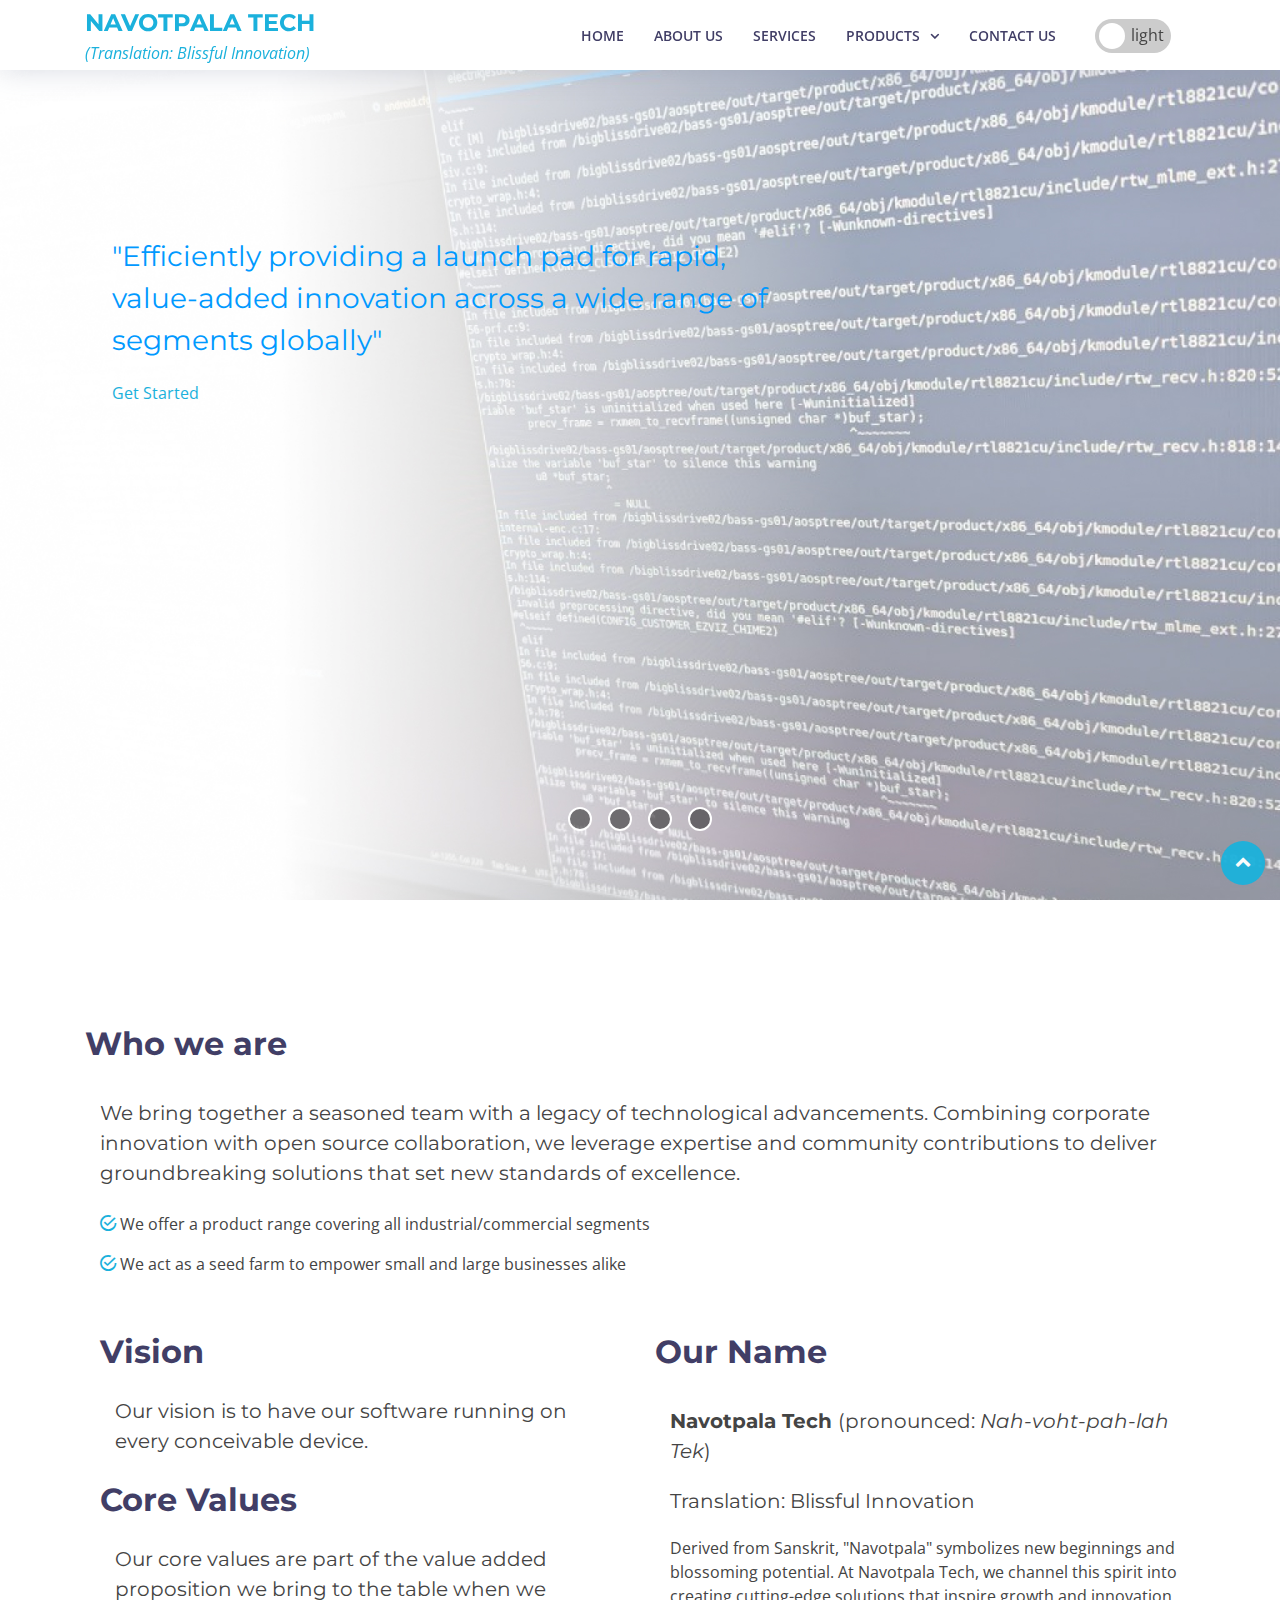
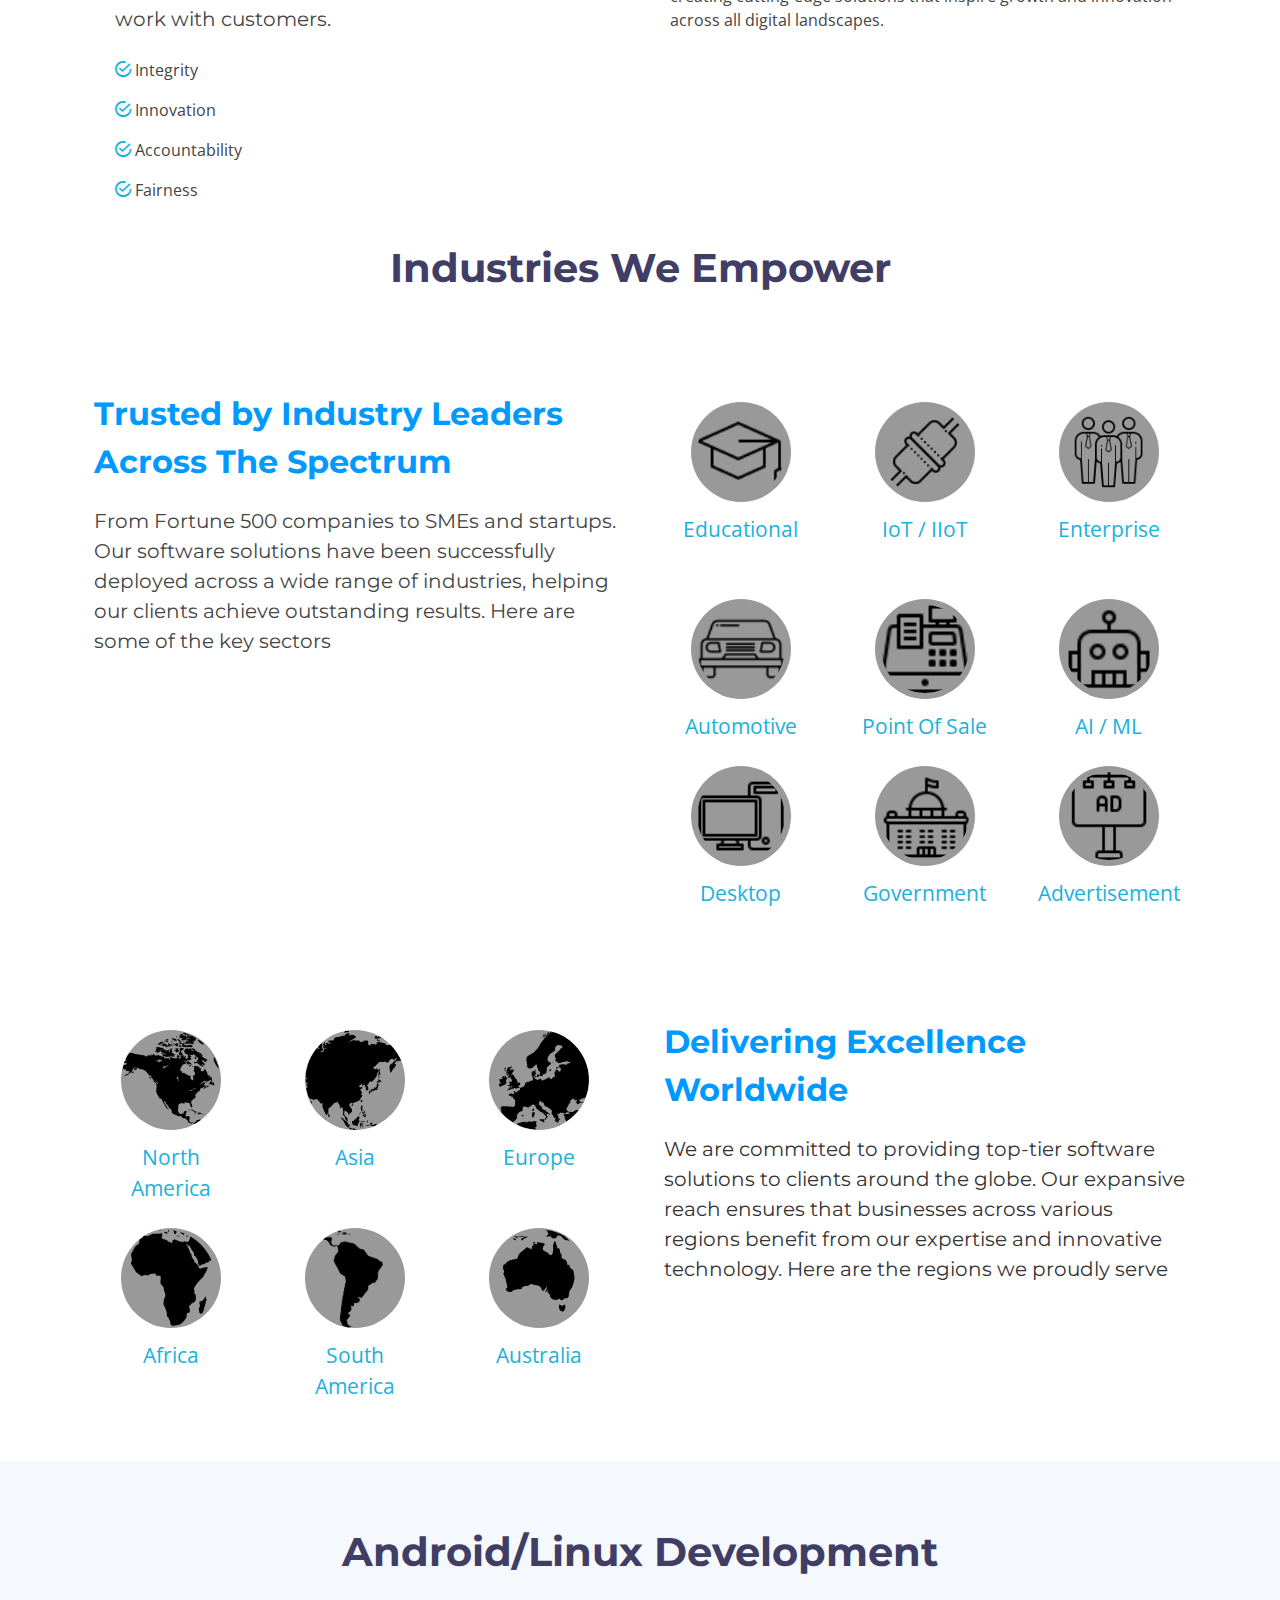
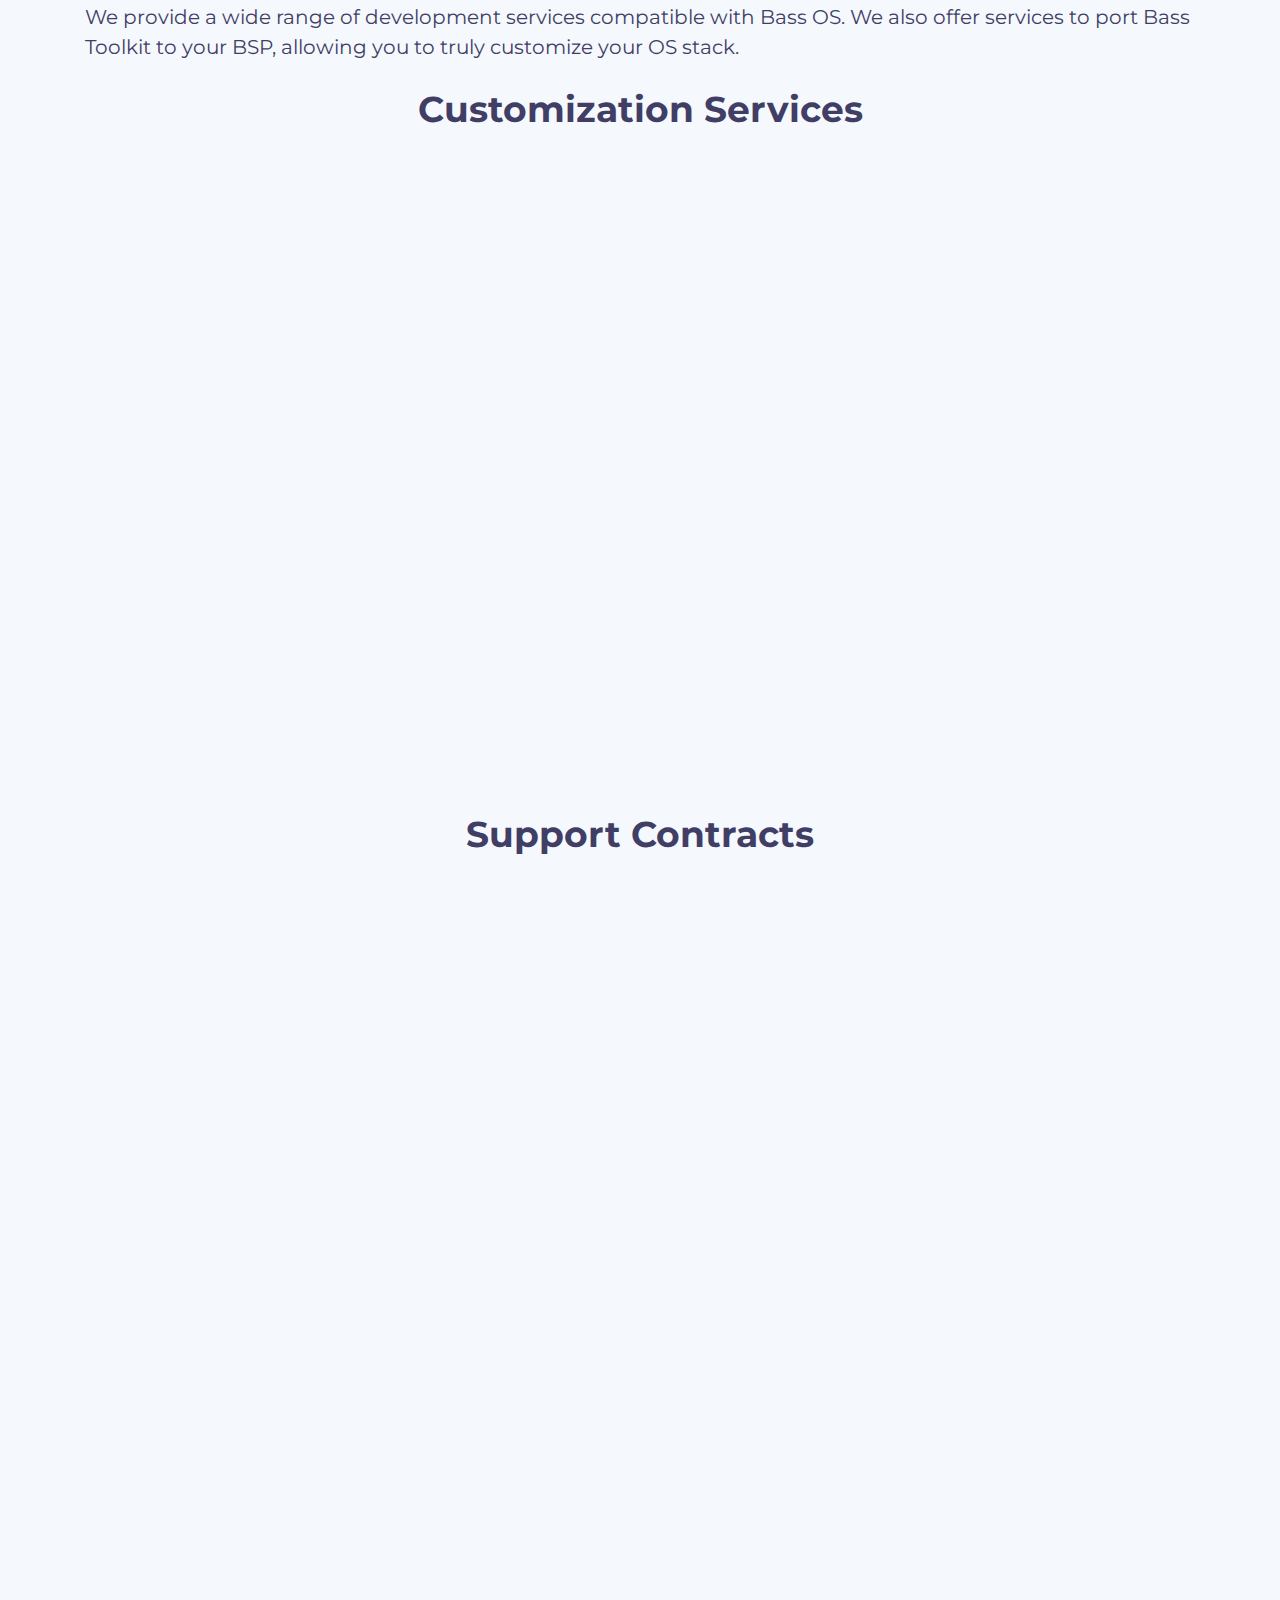
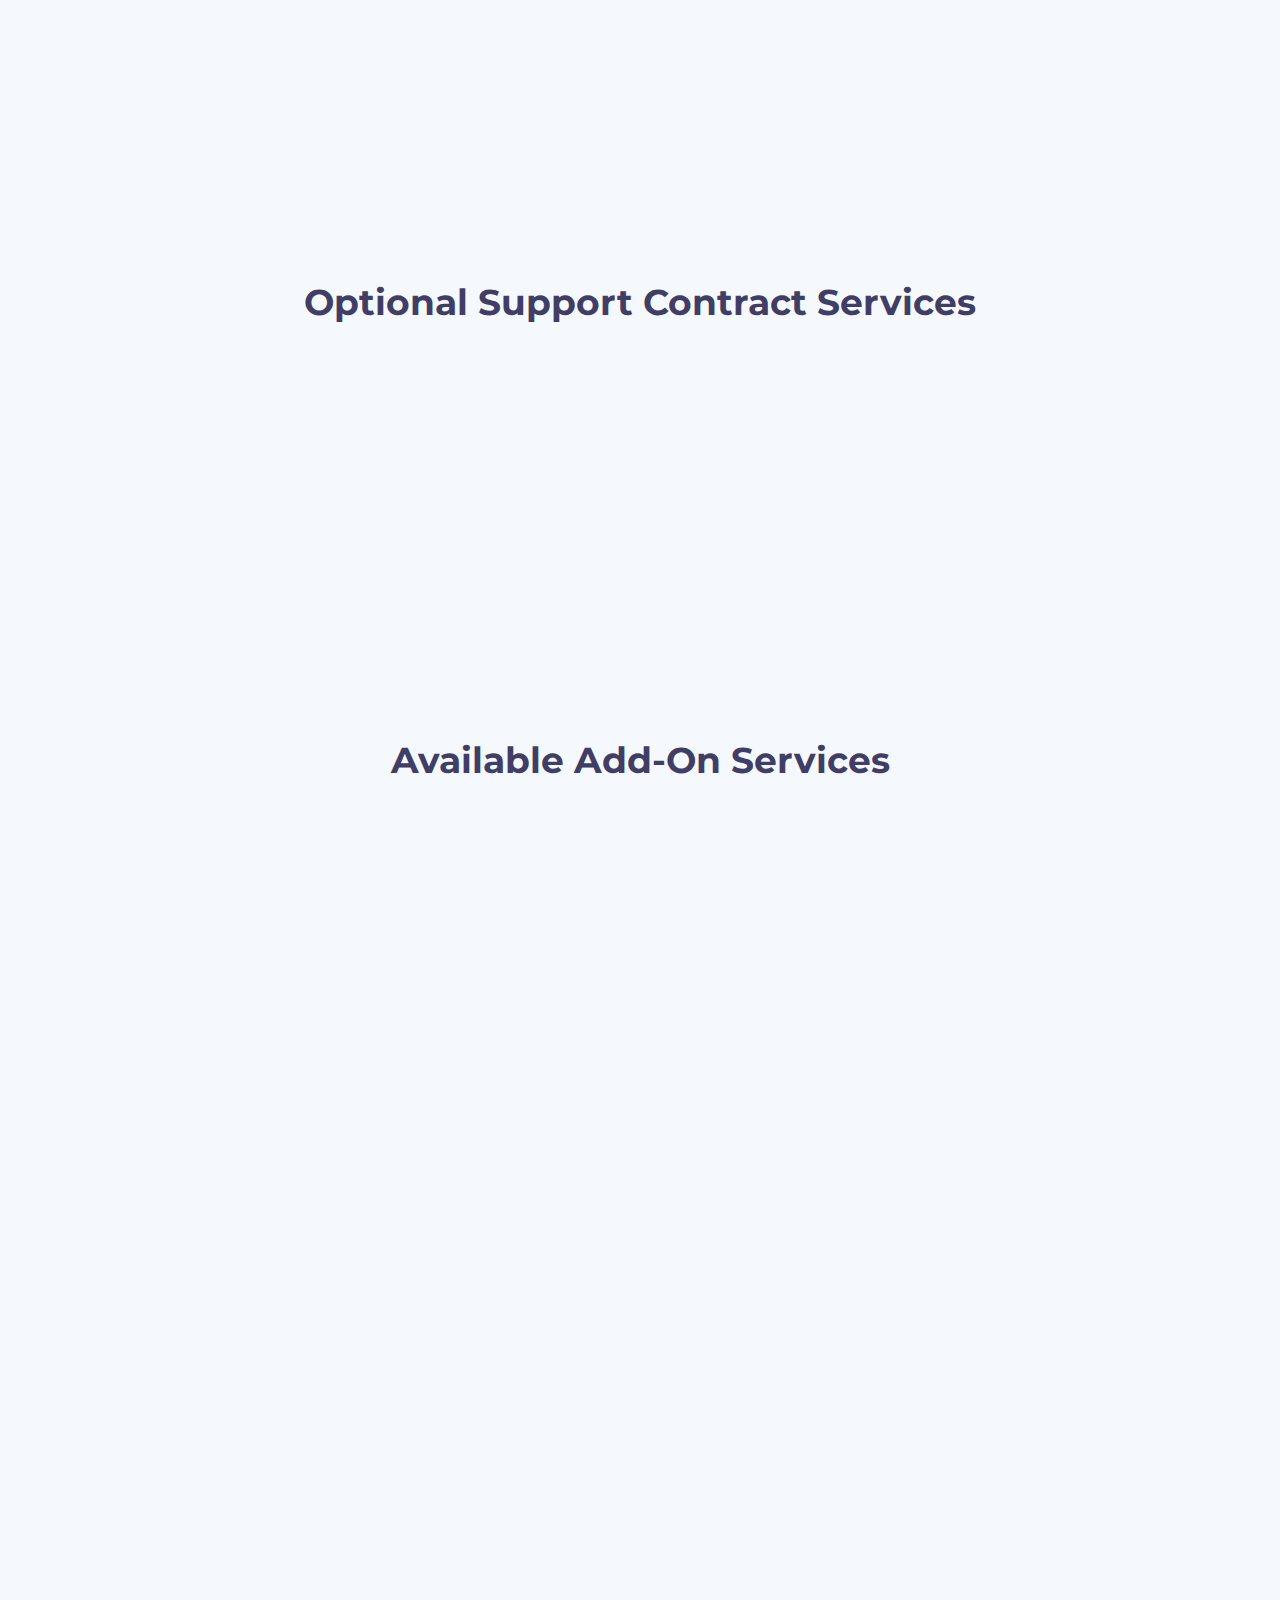
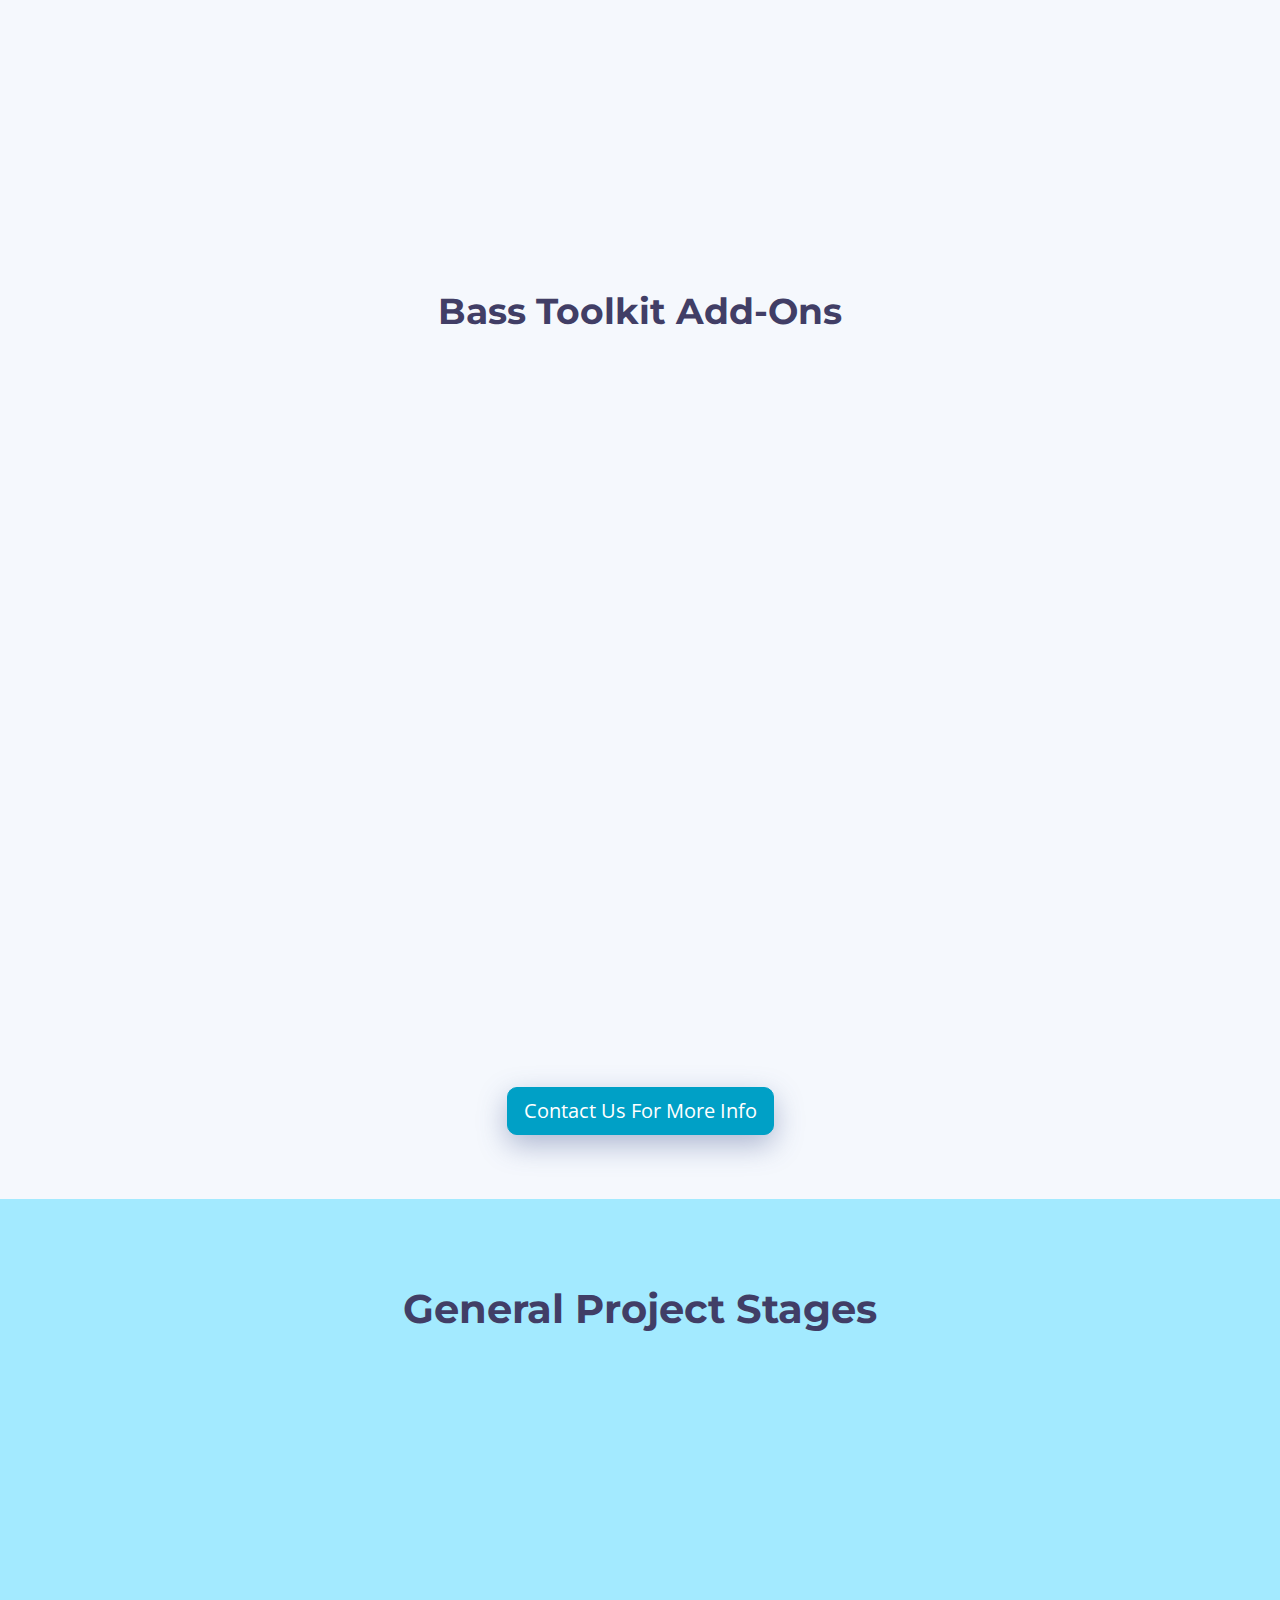
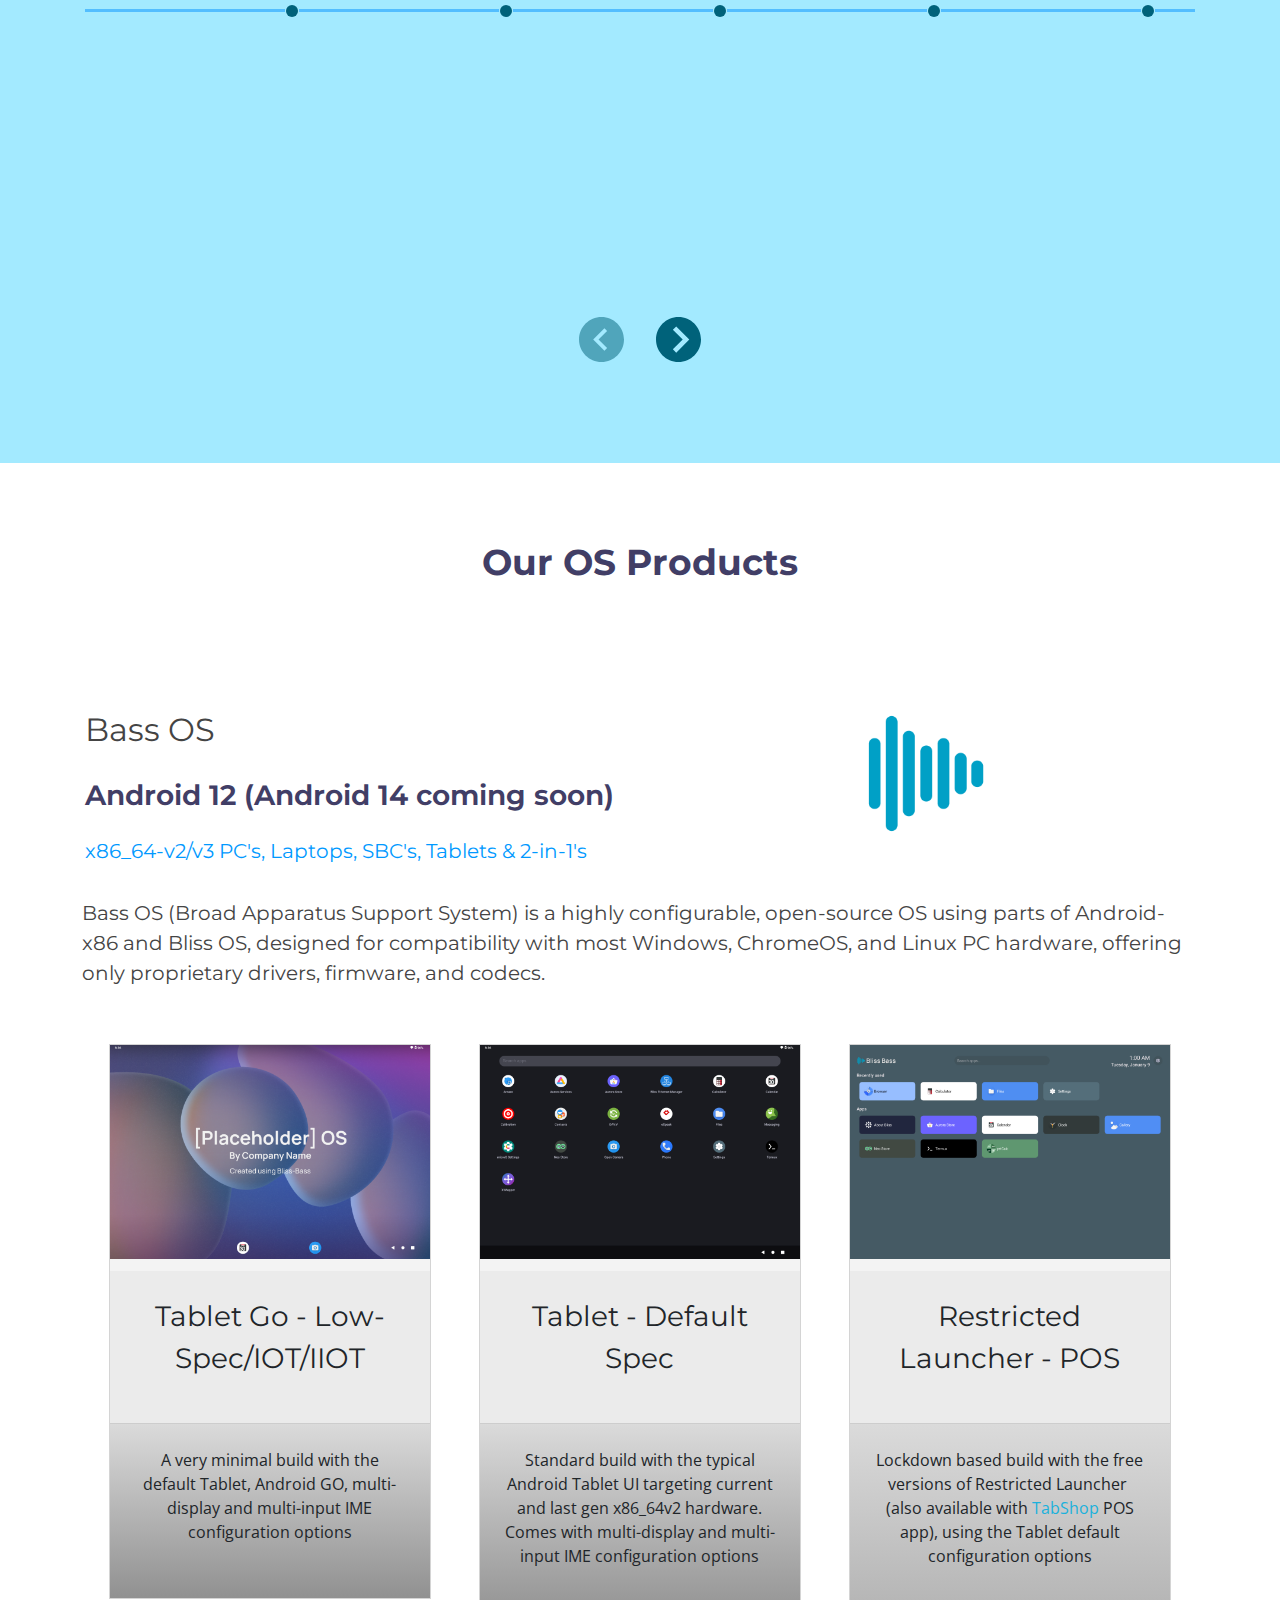
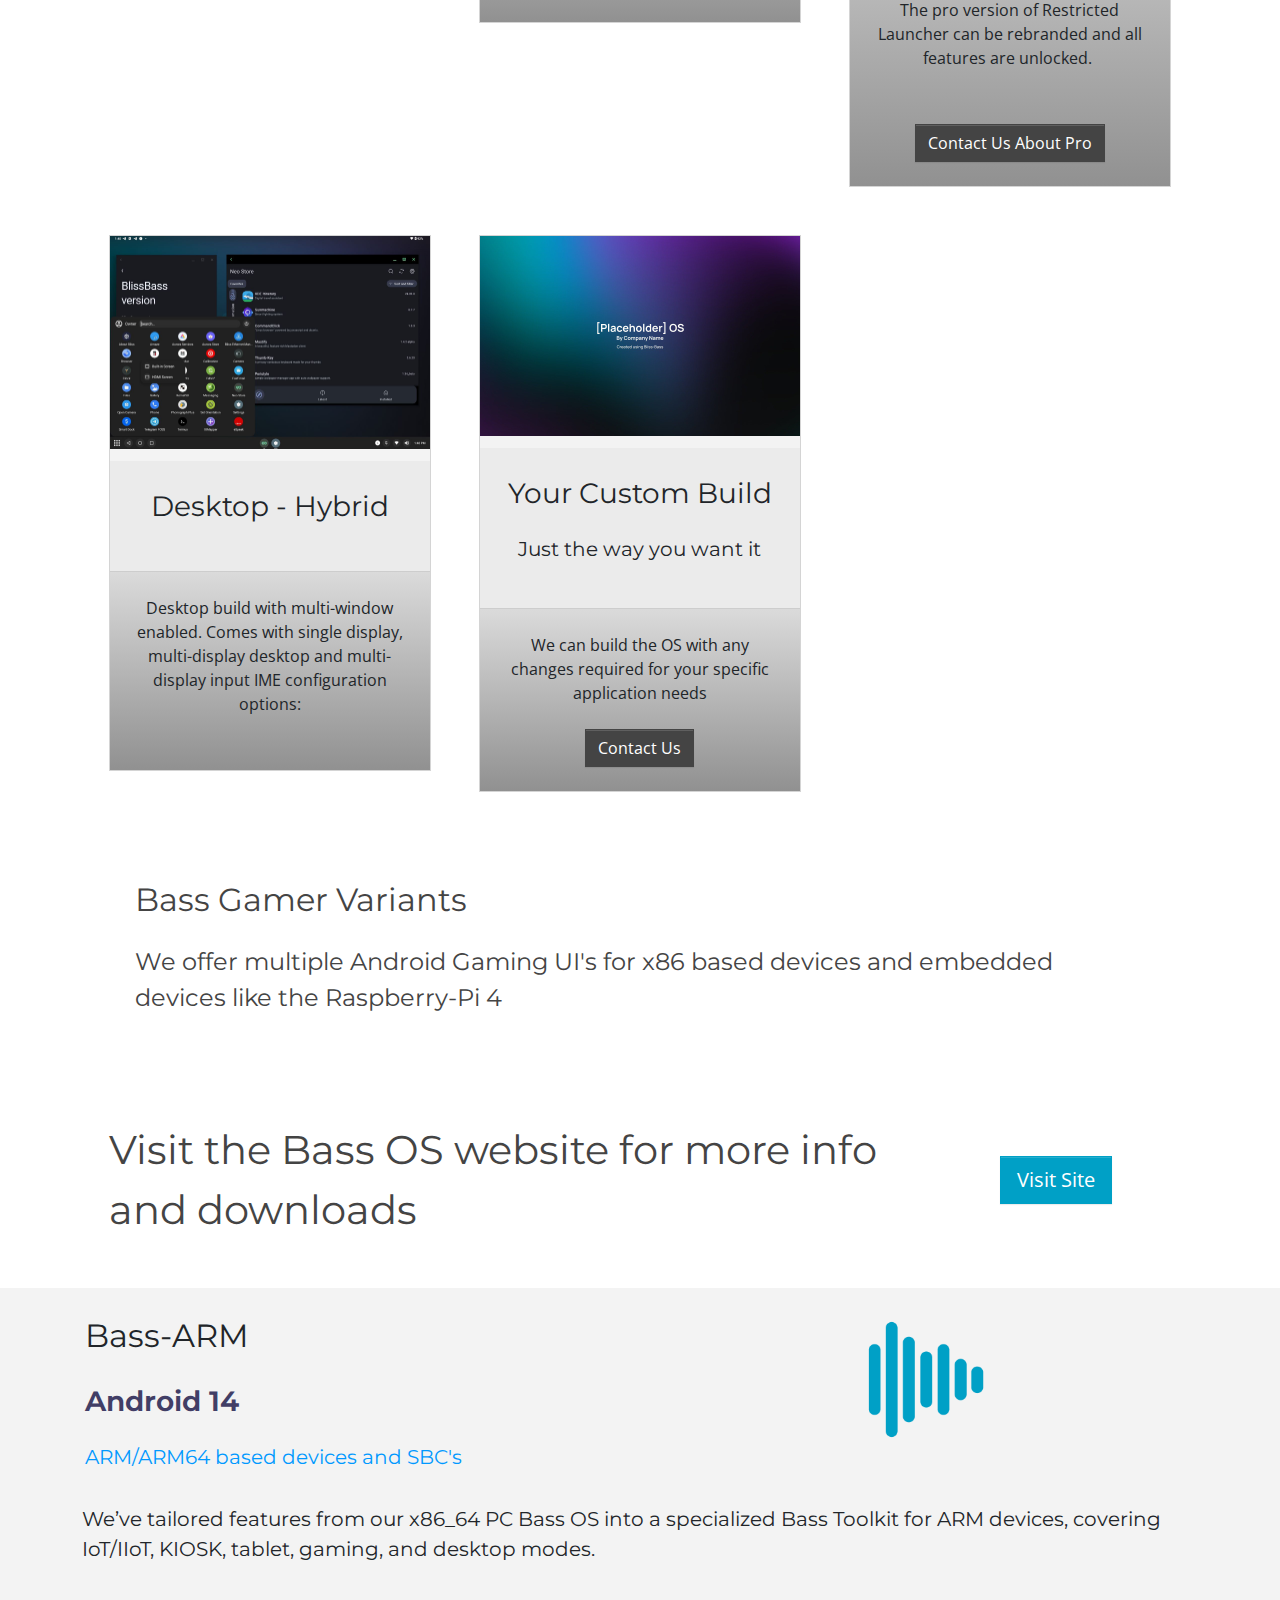
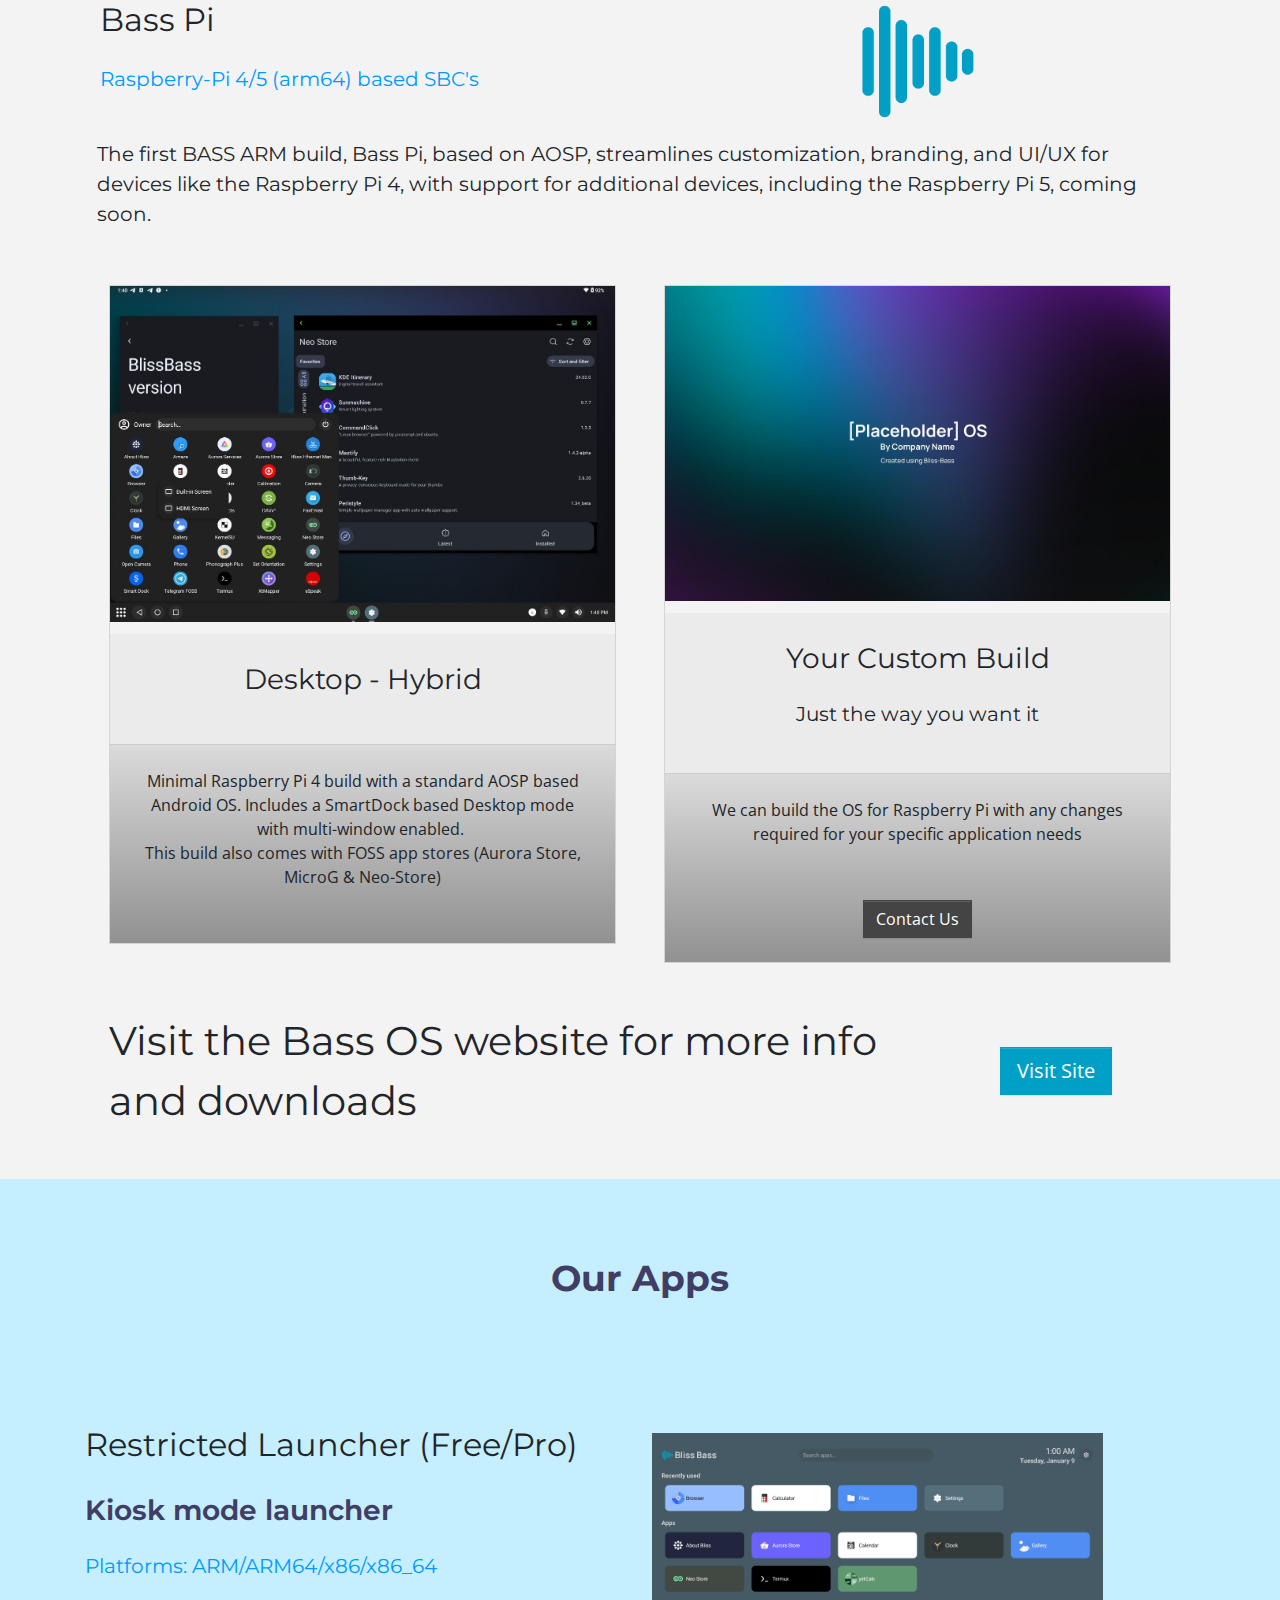
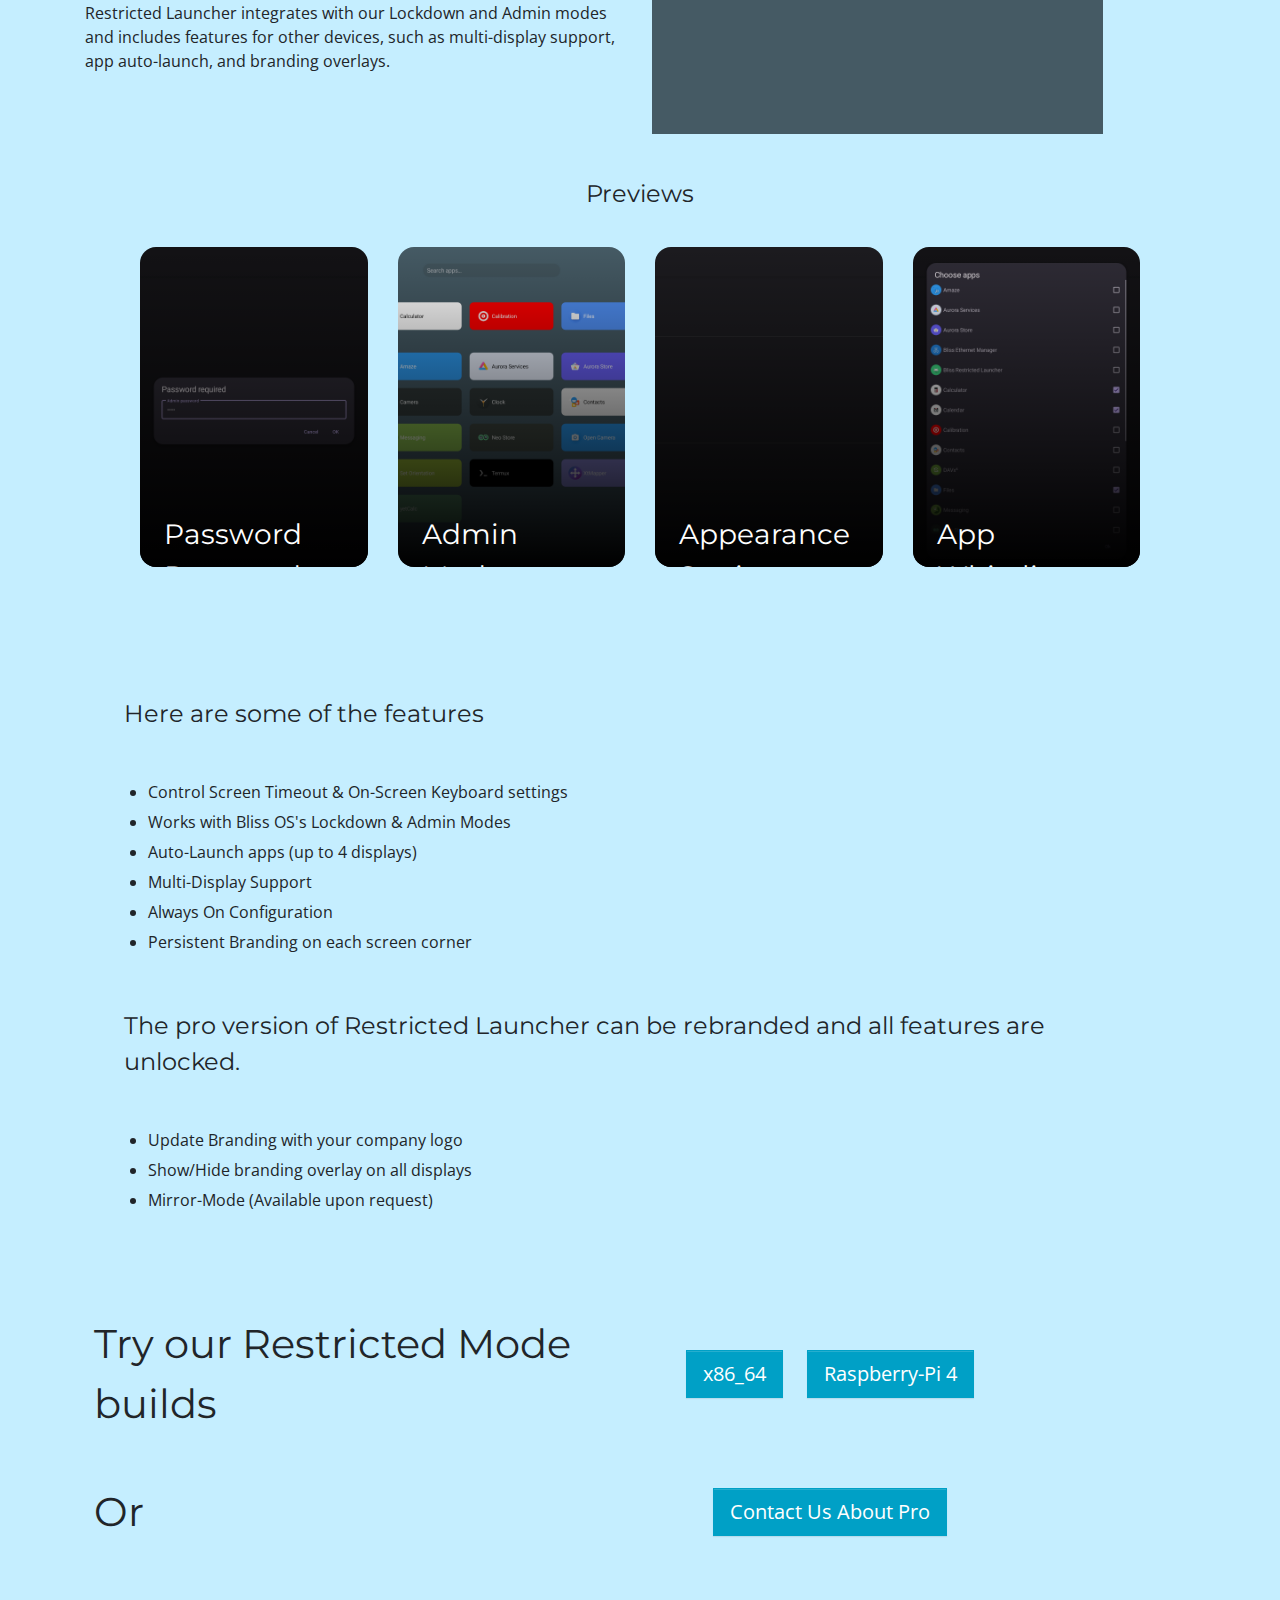
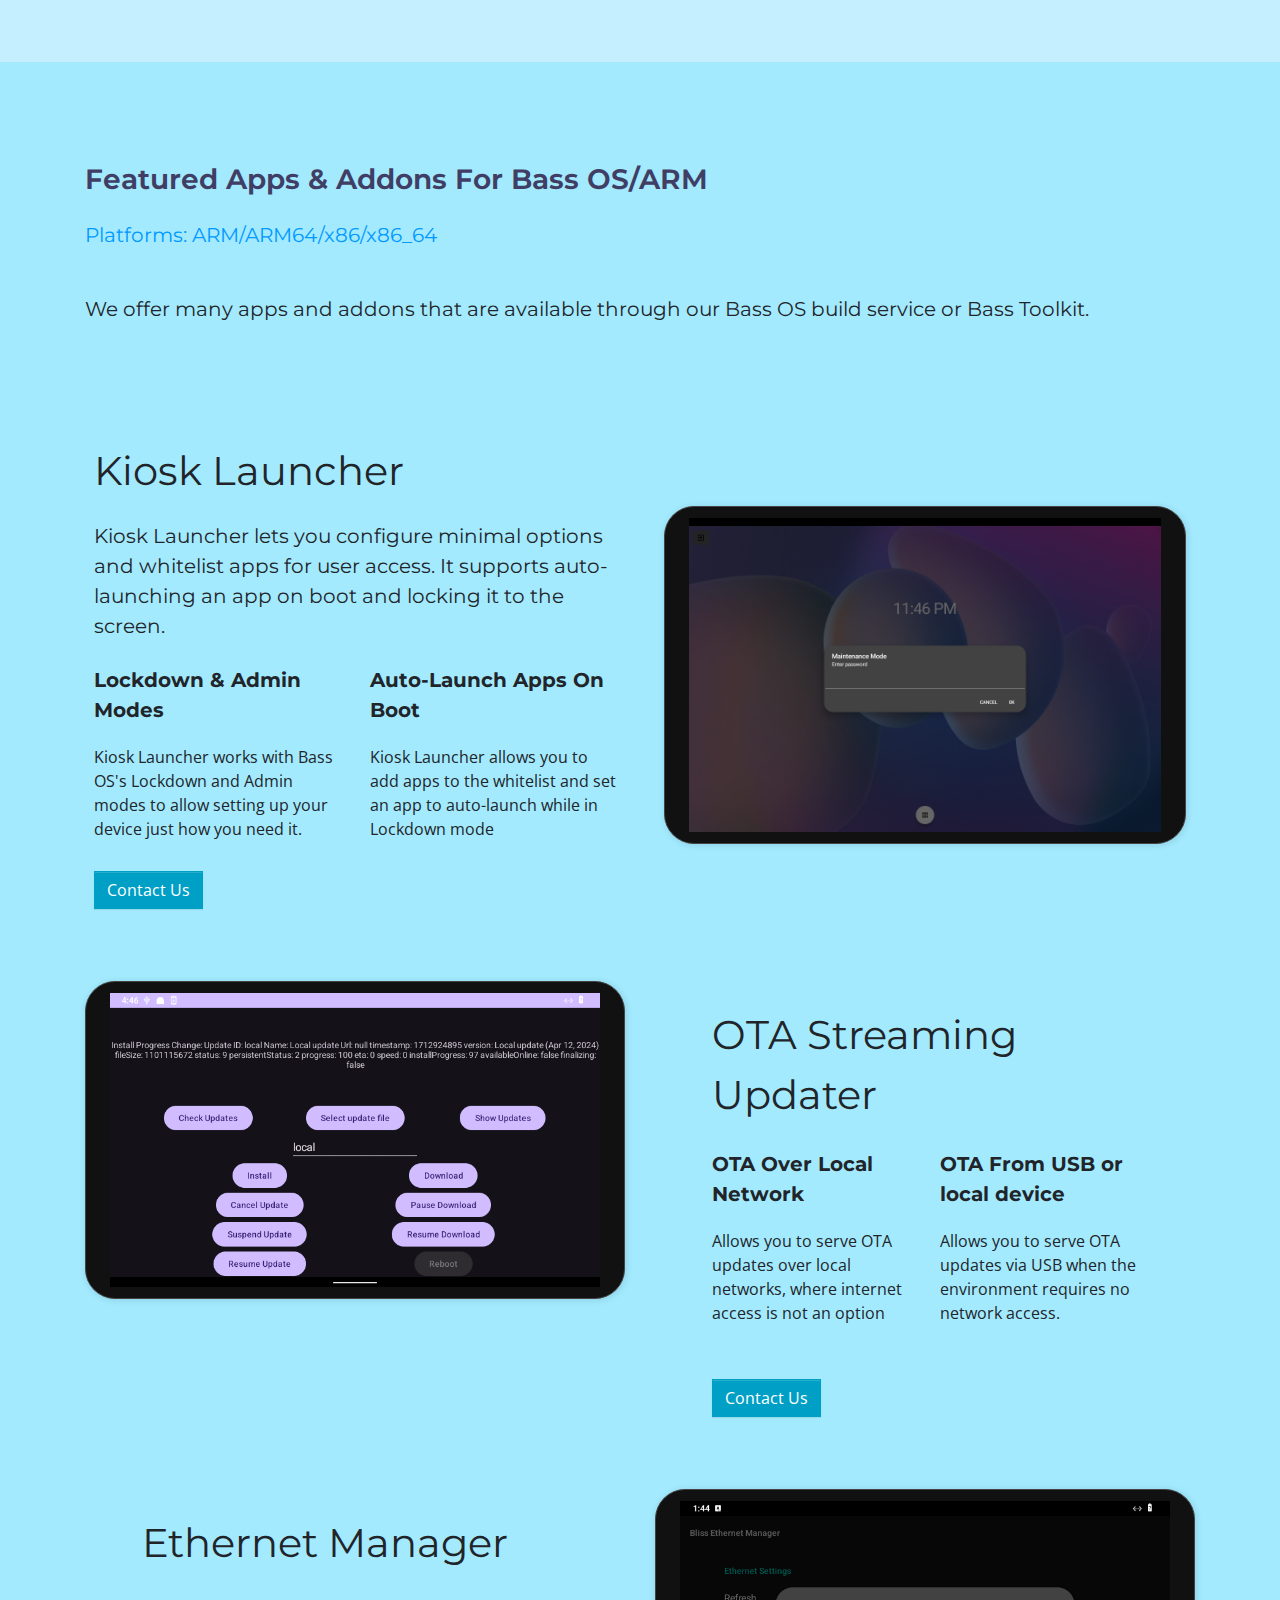
==== commit 009d7666: "sections: consolidate services section" ====
--- a/index.html
+++ b/index.html
@@ -433,7 +433,7 @@
         </div>
       </div>
     </div>
-    <div class="container ">
+    <!-- <div class="container ">
       <header class="section-header">
         <h3>Consulting &amp; Development Contracts</h3>
       </header>
@@ -453,7 +453,7 @@
           </div>
         </div>
       </div>
-    </div>
+    </div> -->
     <div class="container">
       <header class="section-header">
         <h3>Support Contracts</h3>
@@ -462,16 +462,13 @@
         <div class="col-md-6 col-lg-6 wow bounceInUp animated" data-wow-delay="0.2s" data-wow-duration="1.4s" style="visibility: visible; animation-duration: 1.4s; animation-delay: 0.2s;">
           <div class="box">
             <div class="icon" style="background: #e1ffe1;"><i class="ion-ios-medkit-outline" style="color: #00fd4c;"></i></div>
-            <h4 class="title"><a>Basic Support (L1)</a></h4>
+            <h4 class="title"><a>Development Contract</a></h4>
             <p class="description">
-              Availability: Mon-Fri, 9 AM-5 PM (Client's local time)<br>
-              Response Time: 72 hours<br>
-              Channels: Email<br>
-              Includes: Troubleshooting, documentation access, software updates
-              <h4 class="title"><a>Development Hours:</a></h4>
+              These are generic development contracts where we lock in a number of hours for various development tasks working with the source. Here the hourly rate will be the same as previous year during the retainer period and no fluctuation affected.
               <ul class="list-group align-items-start text-left my-3" style="list-style: none;">
-                <li><i class="ion-android-checkmark-circle"></i> Not included</li>
-                <li><i class="ion-android-checkmark-circle"></i> Customizations/development billed at set hourly rate</li>
+                <li><i class="ion-android-checkmark-circle"></i> 3 Months (270h)<i class="fa text-muted"></i></li>
+                <li><i class="ion-android-checkmark-circle"></i> 6 Months (540h)<i class="fa text-muted"></i></li>
+                <li><i class="ion-android-checkmark-circle"></i> 12 Months (1080h)<i class="fa text-muted"></i></li>
               </ul>
             </p>
           </div>
@@ -479,16 +476,15 @@
         <div class="col-md-6 col-lg-6 wow bounceInUp animated" data-wow-delay="0.2s" data-wow-duration="1.4s" style="visibility: visible; animation-duration: 1.4s; animation-delay: 0.2s;">
           <div class="box">
             <div class="icon" style="background: #ffe1e1;"><i class="ion-ios-medkit-outline" style="color: #ff2222;"></i></div>
-            <h4 class="title"><a>Standard Support (L2)</a></h4>
+            <h4 class="title"><a>Security Update Contract</a></h4>
             <p class="description">
-              Availability: Mon-Fri, 8 AM-6 PM (Client's local time)<br>
-              Response Time: 48 hours<br>
-              Channels: Email, phone<br>
-              Includes: Troubleshooting, documentation access, software updates
-              <h4 class="title"><a>Development Hours:</a></h4>
+              <b>For devices requiring regular security updates.</b><br> 
+              For devices needing regular security updates. Android security patches are released monthly, and this contract ensures you receive them with flexible delivery schedules tailored to your product roadmap.
+              <br>
+              Flexible Frequency Options: 
               <ul class="list-group align-items-start text-left my-3" style="list-style: none;">
-                <li><i class="ion-android-checkmark-circle"></i> Not included</li>
-                <li><i class="ion-android-checkmark-circle"></i> Customizations/development billed at set hourly rate</li>
+                <li><i class="ion-android-checkmark-circle"></i> Monthly to Yearly</li>
+                <li><i class="ion-android-checkmark-circle"></i> Discounted rates for multi-year contracts</li>
               </ul>
             </p>
           </div>
@@ -496,16 +492,13 @@
         <div class="col-md-6 col-lg-6 wow bounceInUp animated" data-wow-delay="0.2s" data-wow-duration="1.4s" style="visibility: visible; animation-duration: 1.4s; animation-delay: 0.2s;">
           <div class="box">
             <div class="icon" style="background: #f9e1ff;"><i class="ion-ios-medkit-outline" style="color: #9c22ff;"></i></div>
-            <h4 class="title"><a>Enhanced Support (L3)</a></h4>
+            <h4 class="title"><a>OS Upgrade Contract</a></h4>
             <p class="description">
-              Availability: Mon-Sat, 8 AM-8 PM (Client's local time)<br>
-              Response Time: 24 hours<br>
-              Channels: Email, phone, live chat<br>
-              Includes: Priority troubleshooting, documentation access, software updates, dev assistance
-              <h4 class="title"><a>Development Hours:</a></h4>
+              <b>Requires previous development contract</b><br>
+              For devices that require an OS update within the initial 2 years of product plans. 
               <ul class="list-group align-items-start text-left my-3" style="list-style: none;">
-                <li><i class="ion-android-checkmark-circle"></i> 10–20 hours/year included for minor customizations or technical consultations</li>
-                <li><i class="ion-android-checkmark-circle"></i> Customizations/development billed at set hourly rate</li>
+                <li><i class="ion-android-checkmark-circle"></i> 70% of the original development cost  to customers with existing LTS maintenance and development contracts</li>
+                <li><i class="ion-android-checkmark-circle"></i> Normal development cost for current customers without LTS</li>
               </ul>
             </p>
           </div>
@@ -513,17 +506,14 @@
         <div class="col-md-6 col-lg-6 wow bounceInUp animated" data-wow-delay="0.2s" data-wow-duration="1.4s" style="visibility: visible; animation-duration: 1.4s; animation-delay: 0.2s;">
           <div class="box">
             <div class="icon" style="background: #e1ffff;"><i class="ion-ios-medkit-outline" style="color: #22f0ff;"></i></div>
-            <h4 class="title"><a>Emergency Support (L4)</a></h4>
+            <h4 class="title"><a>LTS Contract</a></h4>
             <p class="description">
-              Availability: 24/7<br>
-              Response Time: 8 hours<br>
-              Channels: Email, phone, live chat, remote assistance<br>
-              Includes: Priority troubleshooting, documentation access, software updates, dev assistance
-              <h4 class="title"><a>Development Hours:</a></h4>
+              We offer 4 levels of Long-Term Support (LTS) plans tailored to your response time needs and preferred support channels. From basic email assistance to 24/7 emergency coverage, you choose the tier that fits your operations best.
+              <br>
+              Key Features:
               <ul class="list-group align-items-start text-left my-3" style="list-style: none;">
-                <li><i class="ion-android-checkmark-circle"></i> 40–100 hours/year included</li>
-                <li><i class="ion-android-checkmark-circle"></i> Unused hours roll over for up to 1 year</li>
-                <li><i class="ion-android-checkmark-circle"></i> Additional Customizations/development billed at discounted hourly rate</li>
+                <li><i class="ion-android-checkmark-circle"></i> Flexible development hours and discounted customizations based on support level</li>
+                <li><i class="ion-android-checkmark-circle"></i> Multi-channel support options, including live chat and remote assistance at higher tiers</li>
               </ul>
             </p>
           </div>
@@ -628,7 +618,7 @@
         </div>
       </div>
       <div class="row">
-        <div class="col-md-4 col-lg-4 wow bounceInUp animated" data-wow-duration="1.4s" style="visibility: visible; animation-duration: 1.4s;">
+        <div class="col-md-6 col-lg-6 wow bounceInUp animated" data-wow-duration="1.4s" style="visibility: visible; animation-duration: 1.4s;">
           <div class="box">
             <div class="icon" style="background: #fff0da;"><i class="ion-ios-timer-outline" style="color: #e98e06;"></i></div>
             <h4 class="title"><a>Custom App Repo Add-On</a></h4>
@@ -640,7 +630,7 @@
             </p>
           </div>
         </div>
-        <div class="col-md-4 col-lg-4 wow bounceInUp animated" data-wow-delay="0.2s" data-wow-duration="1.4s" style="visibility: visible; animation-duration: 1.4s; animation-delay: 0.2s;">
+        <div class="col-md-6 col-lg-6 wow bounceInUp animated" data-wow-delay="0.2s" data-wow-duration="1.4s" style="visibility: visible; animation-duration: 1.4s; animation-delay: 0.2s;">
           <div class="box">
             <div class="icon" style="background: #e1eeff;"><i class="ion-ios-timer-outline" style="color: #2282ff;"></i></div>
             <h4 class="title"><a>Application Repository Hosting Contracts</a></h4>
@@ -659,7 +649,7 @@
             </p>
           </div>
         </div>
-        <div class="col-md-4 col-lg-4 wow bounceInUp animated" data-wow-delay="0.2s" data-wow-duration="1.4s" style="visibility: visible; animation-duration: 1.4s; animation-delay: 0.2s;">
+        <!-- <div class="col-md-4 col-lg-4 wow bounceInUp animated" data-wow-delay="0.2s" data-wow-duration="1.4s" style="visibility: visible; animation-duration: 1.4s; animation-delay: 0.2s;">
           <div class="box">
             <div class="icon" style="background: #e6fdfc;"><i class="ion-ios-cloud-outline" style="color: #2282ff;"></i></div>
             <h4 class="title"><a>OS Upgrade Service</a></h4>
@@ -672,9 +662,9 @@
               </ul>
             </p>
           </div>
-        </div>
-      </div>
-      <div class="row">
+        </div> -->
+      </div>
+      <!-- <div class="row">
         <div class="wow bounceInUp animated" data-wow-delay="0.2s" data-wow-duration="1.4s" style="visibility: visible; animation-duration: 1.4s; animation-delay: 0.2s;">
           <div class="box">
             <div class="icon" style="background: #e6fdfc;"><i class="ion-ios-cloud-outline" style="color: #2282ff;"></i></div>
@@ -696,7 +686,7 @@
           </div>
         </div>
 
-    </div>
+      </div> -->
     <div class="container">
       <header class="section-header">
         <h3>Bass Toolkit Add-Ons</h3>
--- a/css/colorful.css
+++ b/css/colorful.css
@@ -4443,7 +4443,6 @@
 button.bg-basslt:focus {
   background-color: #0ea5e6 !important; }
 
-
 .bg-basswt {
   background-color: #c5eeff !important; }
 
@@ -4451,7 +4450,6 @@
 button.bg-basswt:hover,
 button.bg-basswt:focus {
   background-color: #62cefc !important; }
-  
 
 .bg-white {
   background-color: #fff !important; }
@@ -6547,31 +6545,31 @@
   .bg-dark .input-group-text {
     color: #fff; }
 
-  .bg-basslt {
+.bg-basslt {
+  color: #212529; }
+  .bg-basslt input::-webkit-input-placeholder {
+    color: rgba(33, 37, 41, 0.8); }
+  .bg-basslt input:-ms-input-placeholder {
+    color: rgba(33, 37, 41, 0.8); }
+  .bg-basslt input::-ms-input-placeholder {
+    color: rgba(33, 37, 41, 0.8); }
+  .bg-basslt input::placeholder {
+    color: rgba(33, 37, 41, 0.8); }
+  .bg-basslt .input-group-text {
     color: #212529; }
-    .bg-basslt input::-webkit-input-placeholder {
-      color: rgba(33, 37, 41, 0.8); }
-    .bg-basslt input:-ms-input-placeholder {
-      color: rgba(33, 37, 41, 0.8); }
-    .bg-basslt input::-ms-input-placeholder {
-      color: rgba(33, 37, 41, 0.8); }
-    .bg-basslt input::placeholder {
-      color: rgba(33, 37, 41, 0.8); }
-    .bg-basslt .input-group-text {
-      color: #212529; }
-
-  .bg-basswt {
+
+.bg-basswt {
+  color: #212529; }
+  .bg-basswt input::-webkit-input-placeholder {
+    color: rgba(33, 37, 41, 0.8); }
+  .bg-basswt input:-ms-input-placeholder {
+    color: rgba(33, 37, 41, 0.8); }
+  .bg-basswt input::-ms-input-placeholder {
+    color: rgba(33, 37, 41, 0.8); }
+  .bg-basswt input::placeholder {
+    color: rgba(33, 37, 41, 0.8); }
+  .bg-basswt .input-group-text {
     color: #212529; }
-    .bg-basswt input::-webkit-input-placeholder {
-      color: rgba(33, 37, 41, 0.8); }
-    .bg-basswt input:-ms-input-placeholder {
-      color: rgba(33, 37, 41, 0.8); }
-    .bg-basswt input::-ms-input-placeholder {
-      color: rgba(33, 37, 41, 0.8); }
-    .bg-basswt input::placeholder {
-      color: rgba(33, 37, 41, 0.8); }
-    .bg-basswt .input-group-text {
-      color: #212529; }
     
 .cover {
   min-height: 100%;
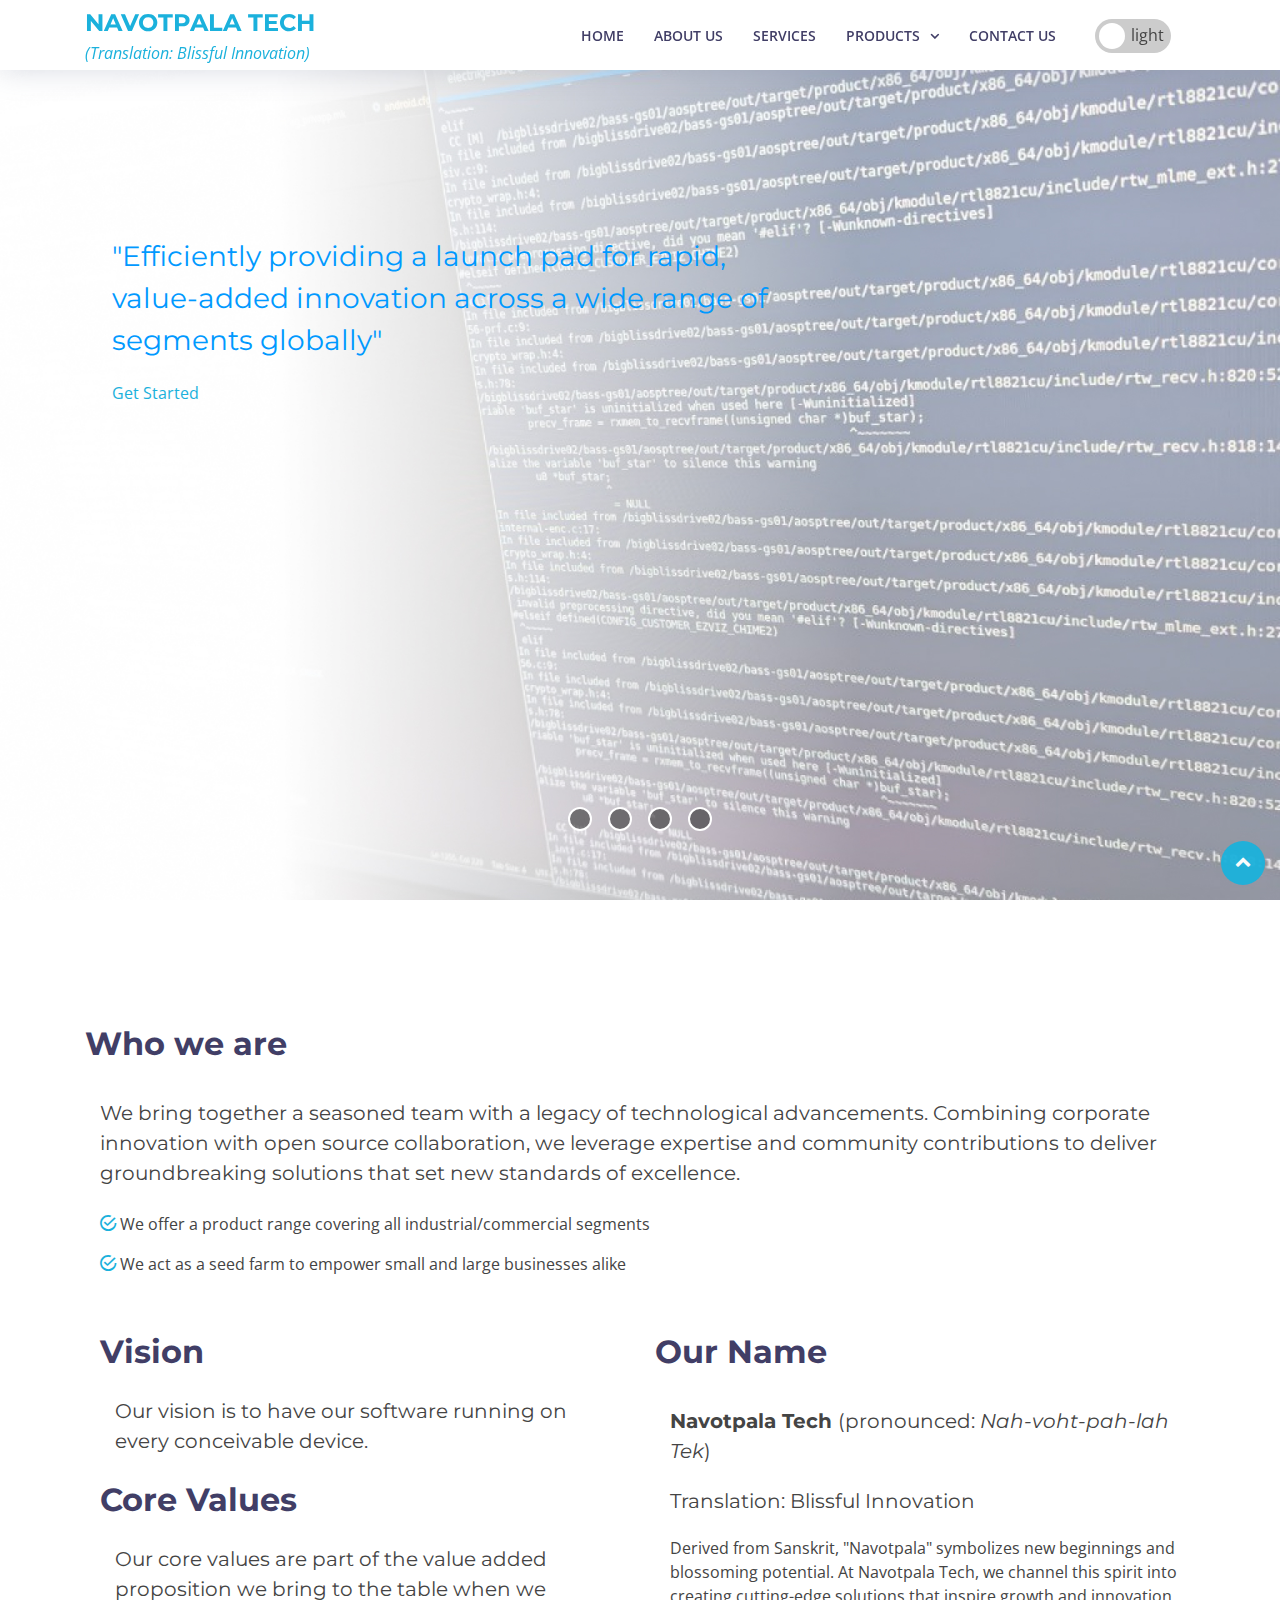
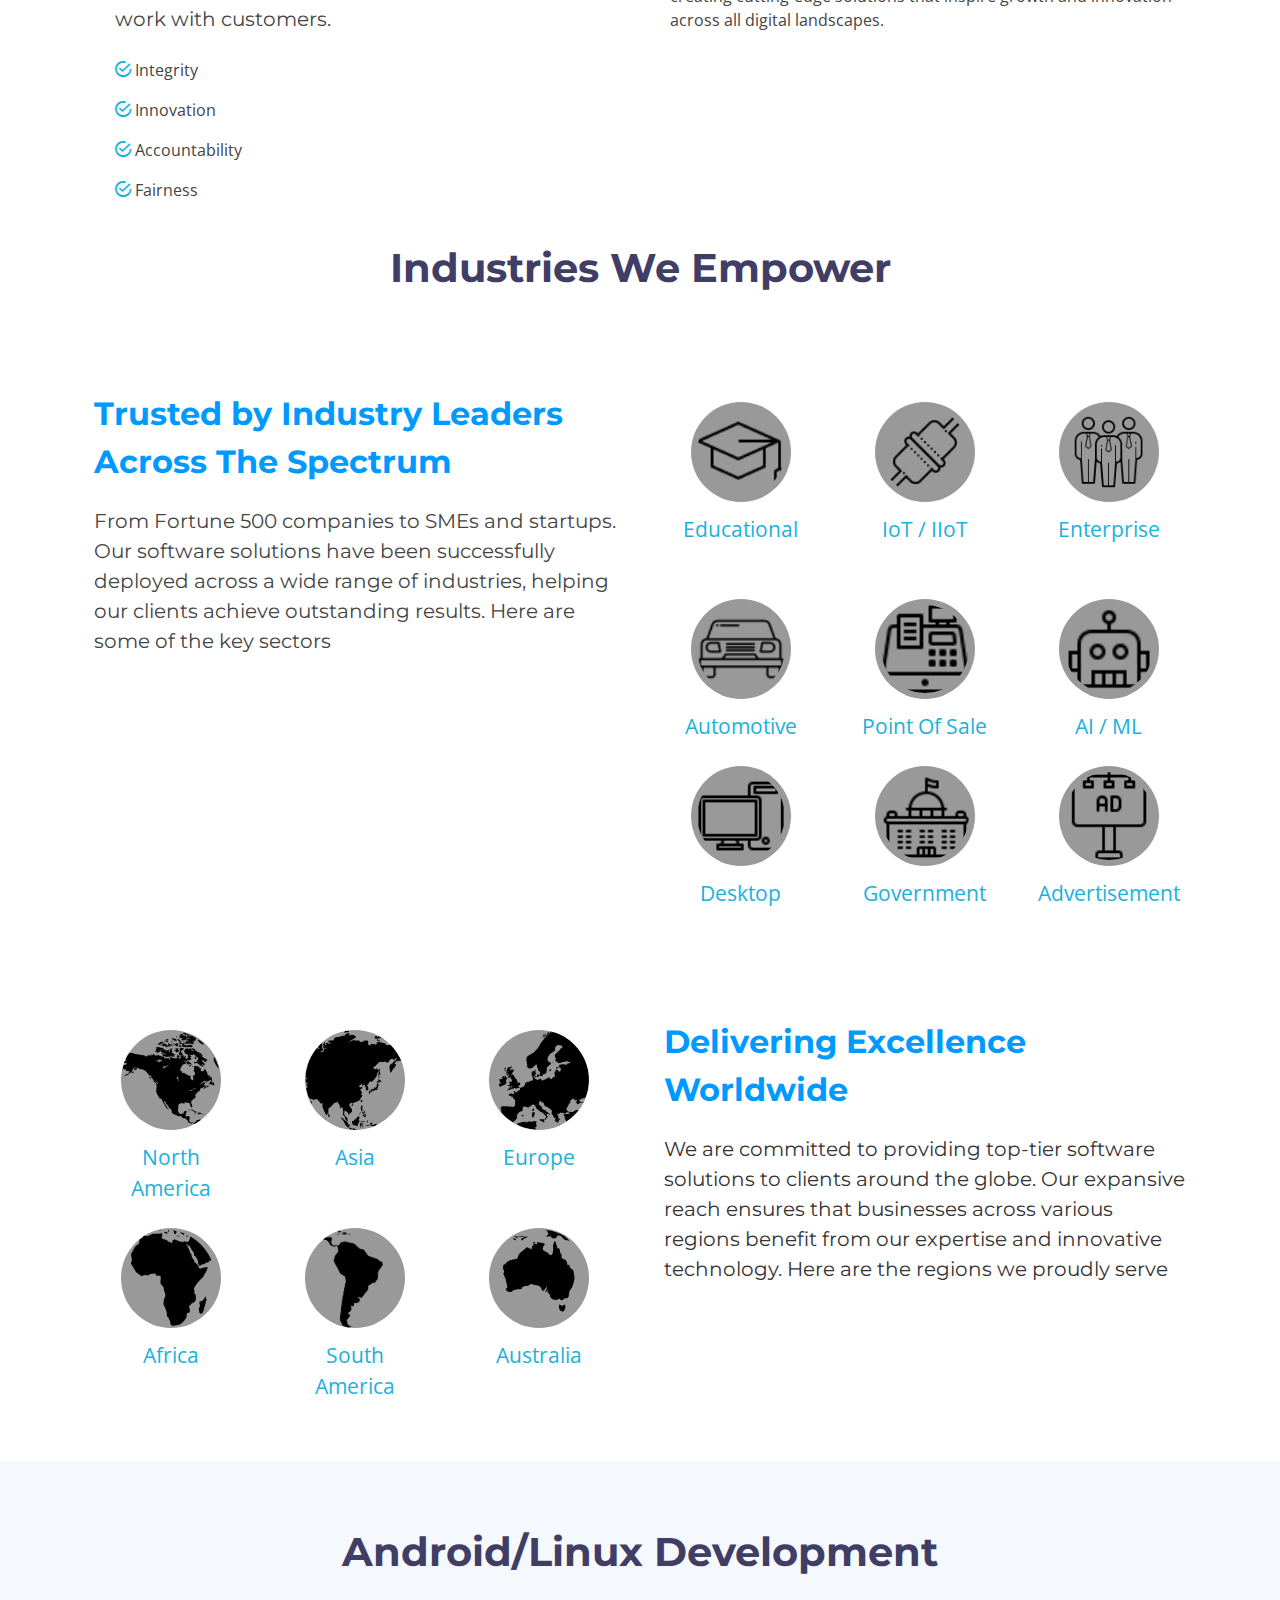
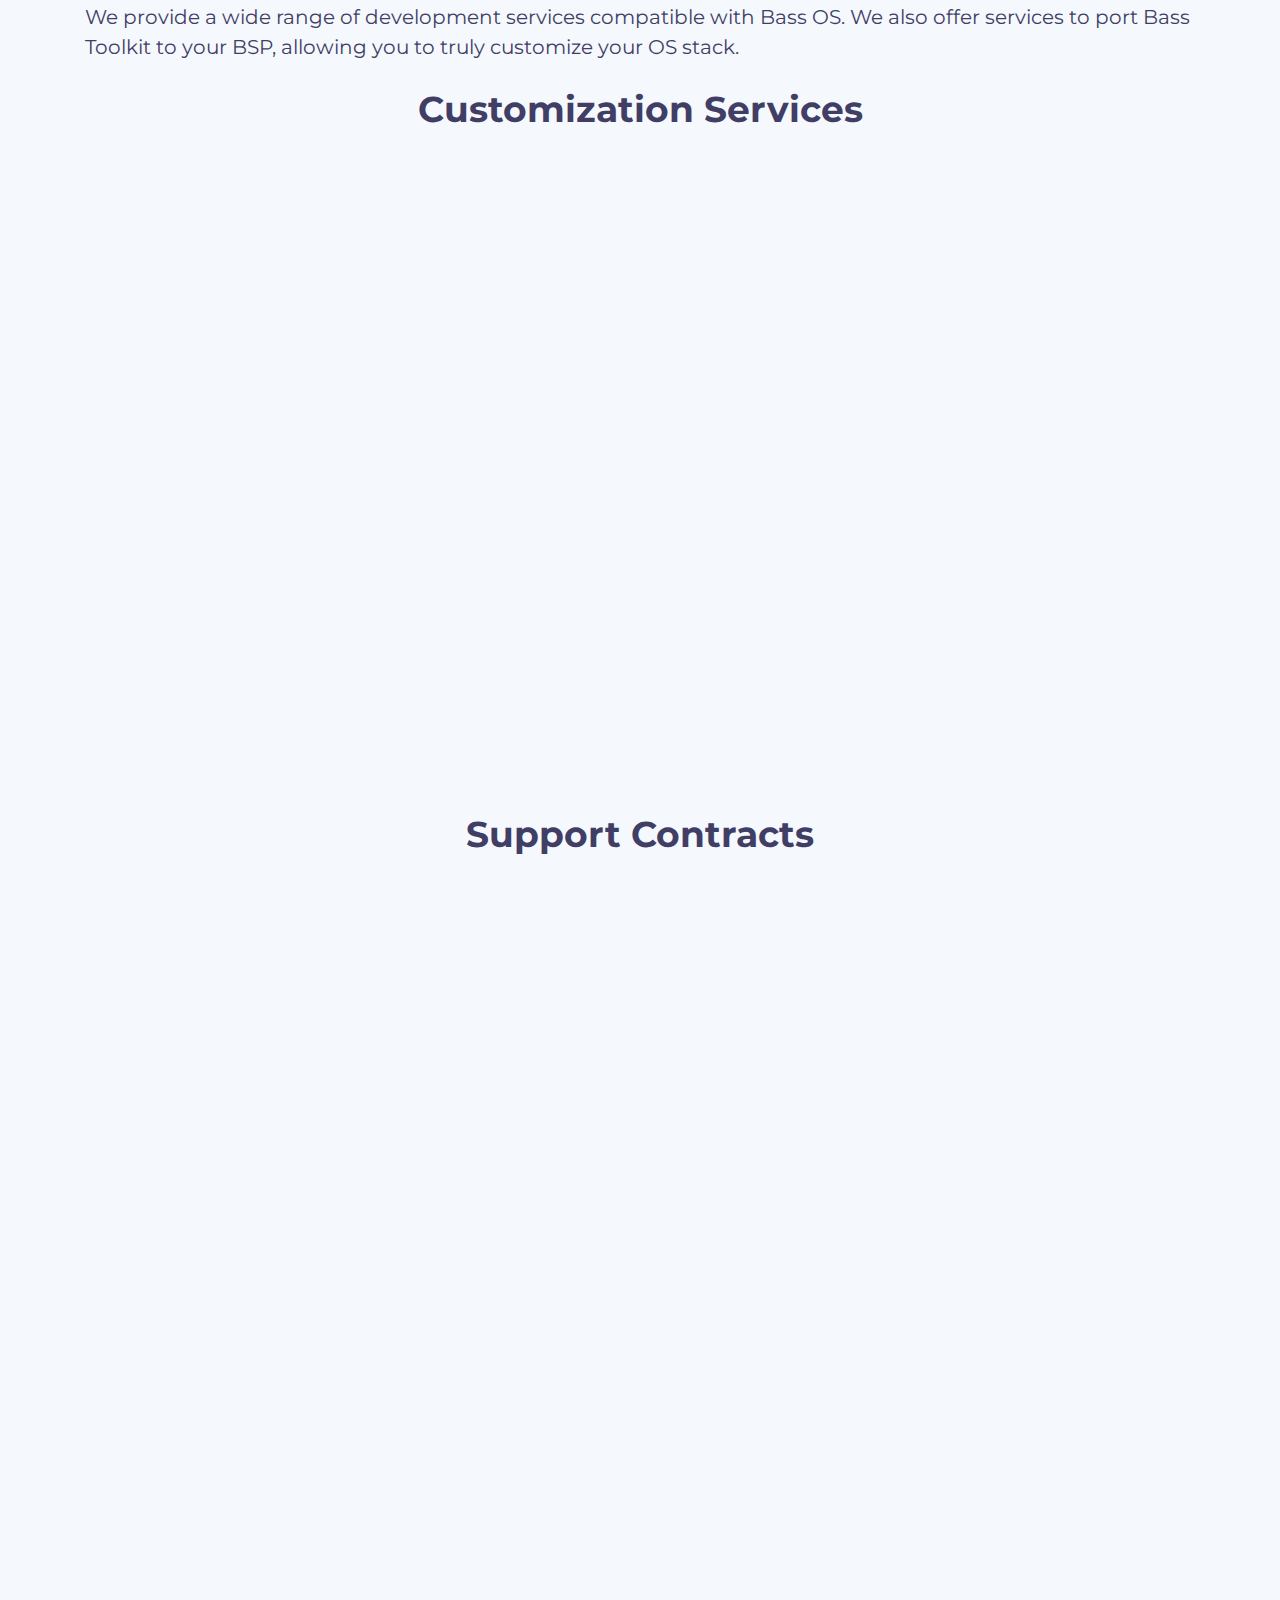
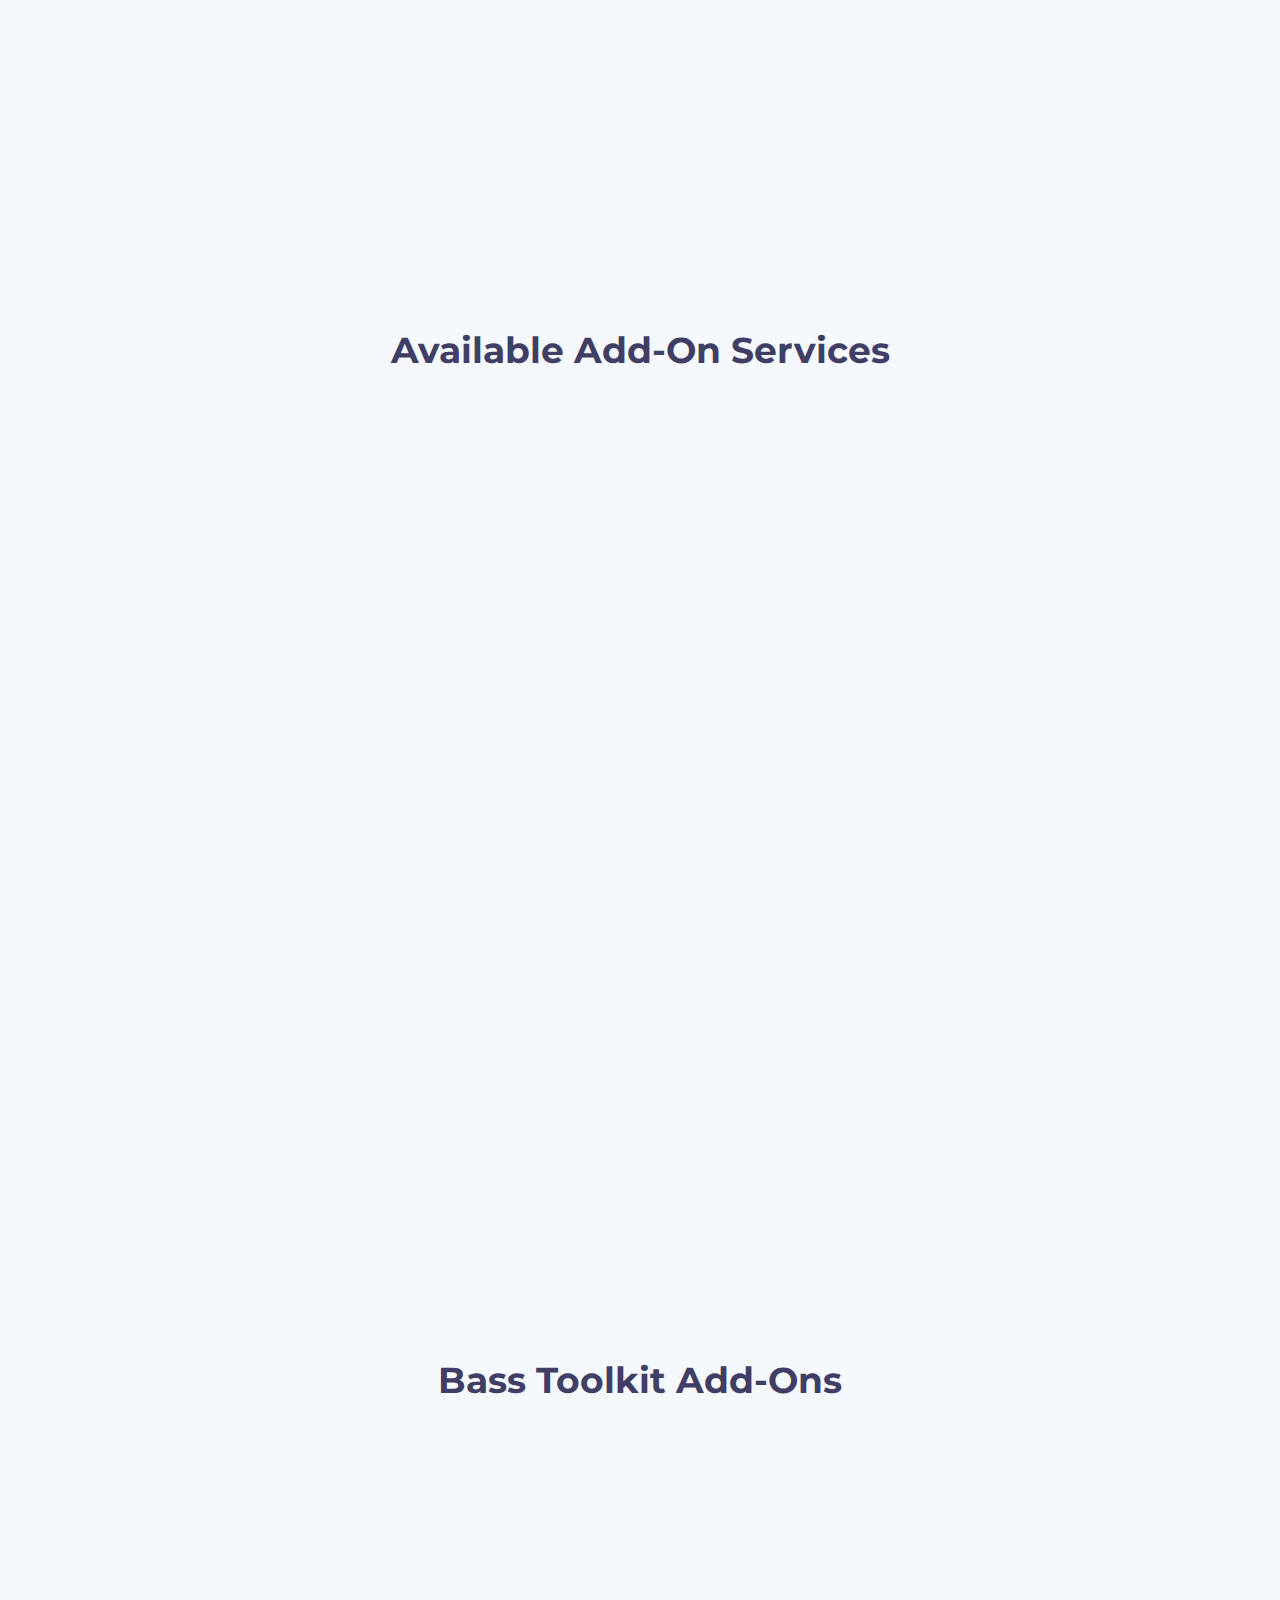
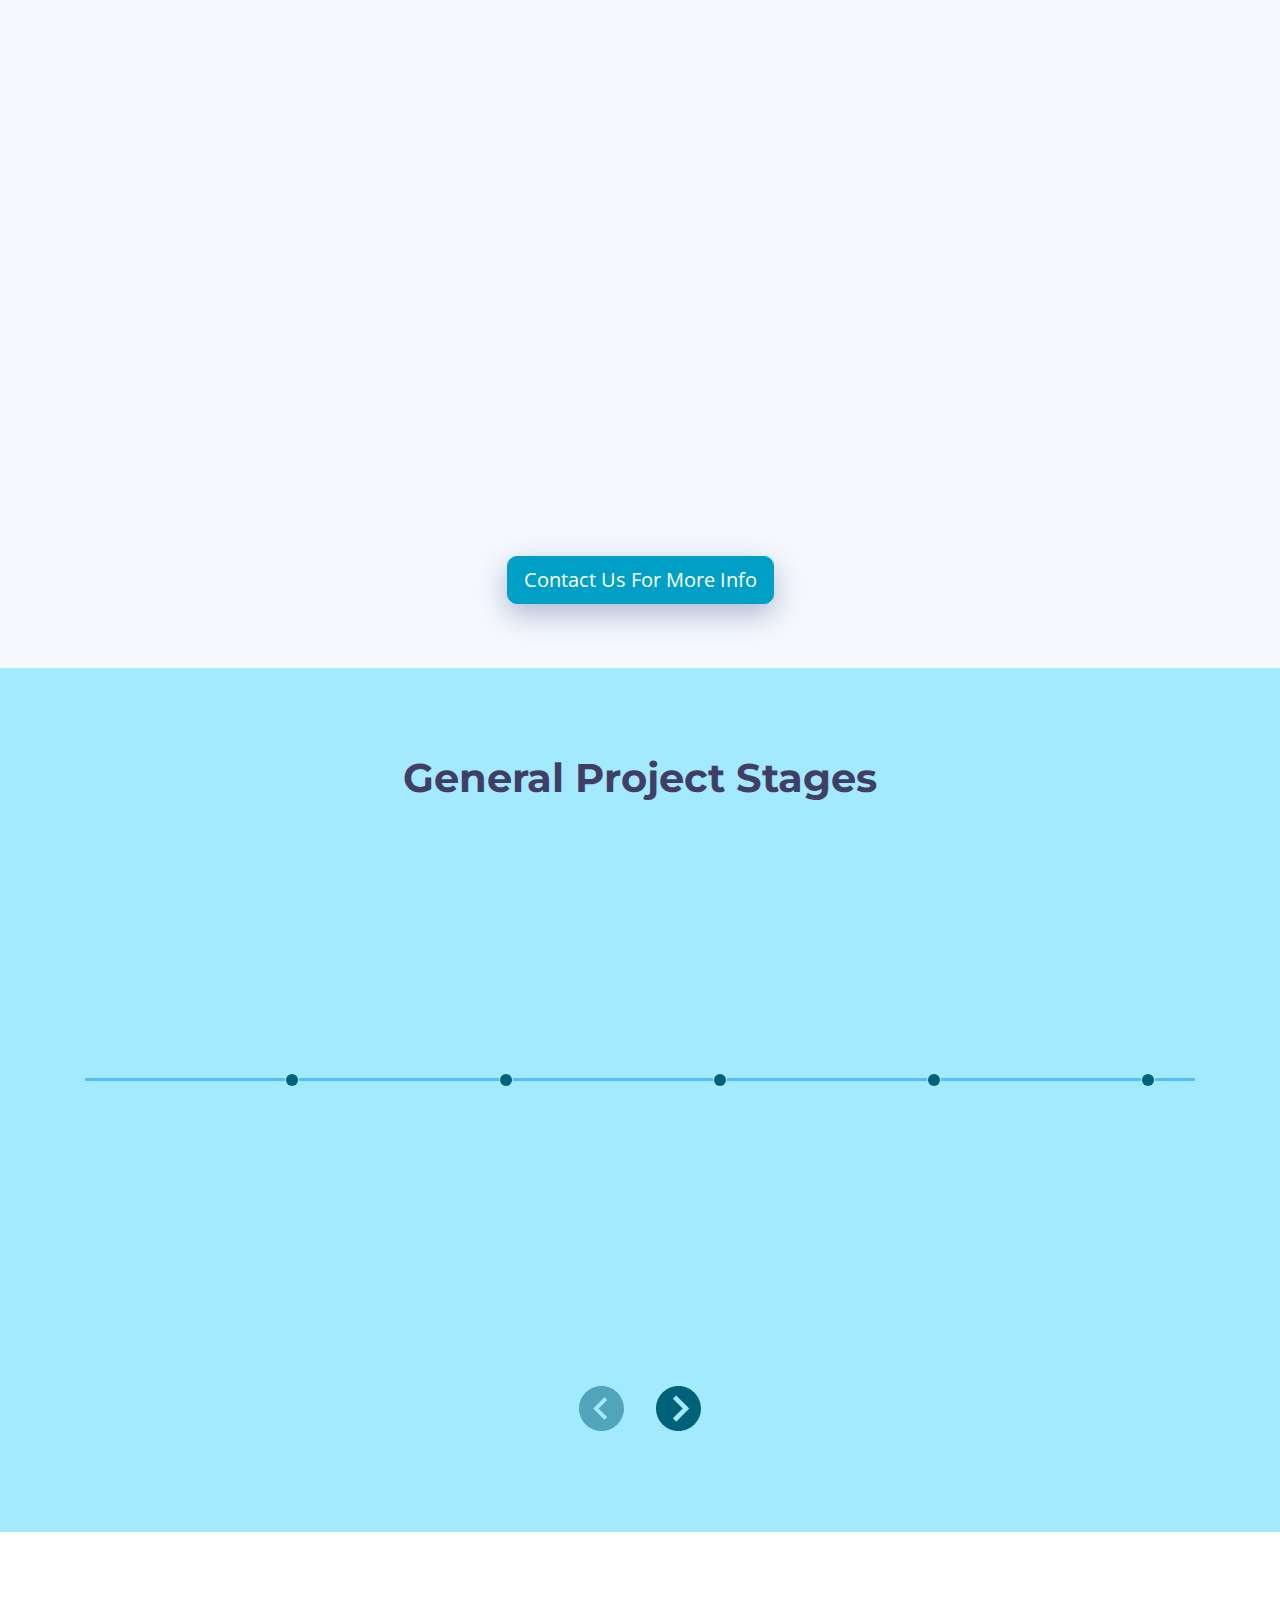
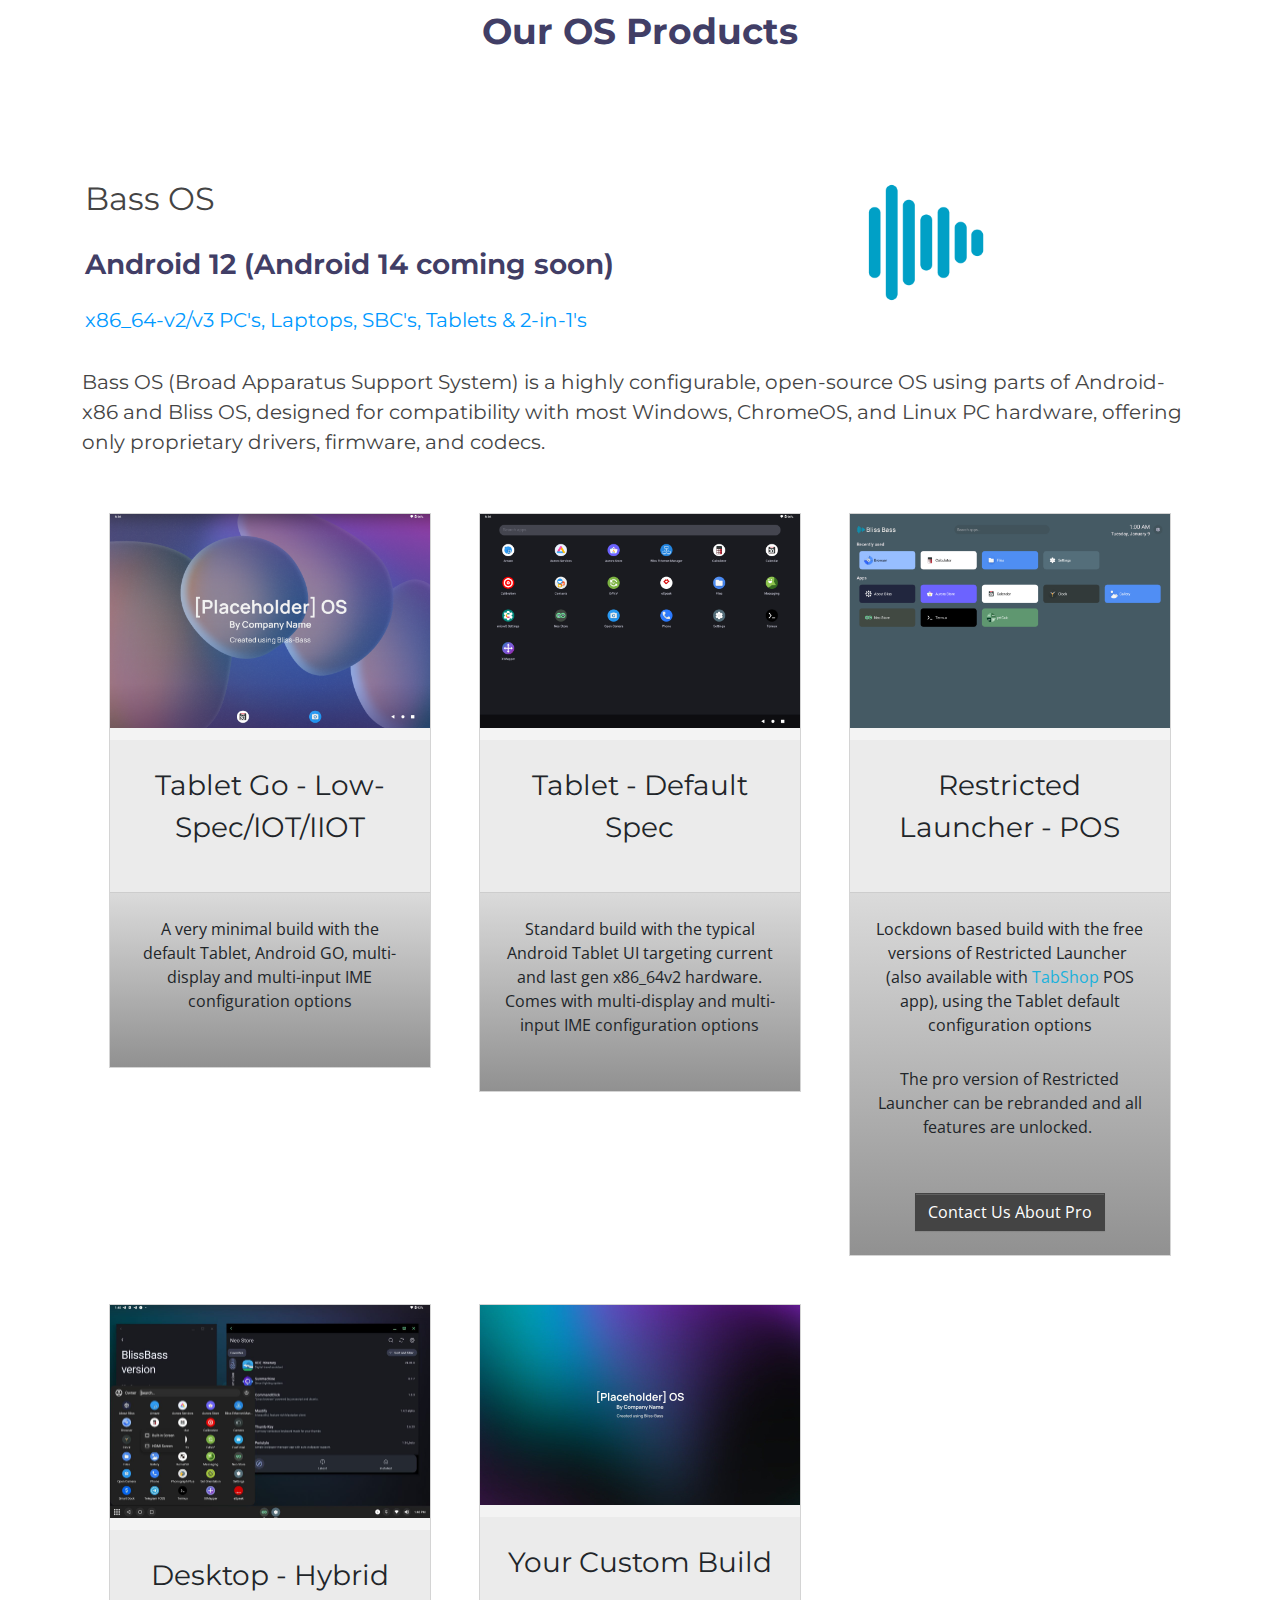
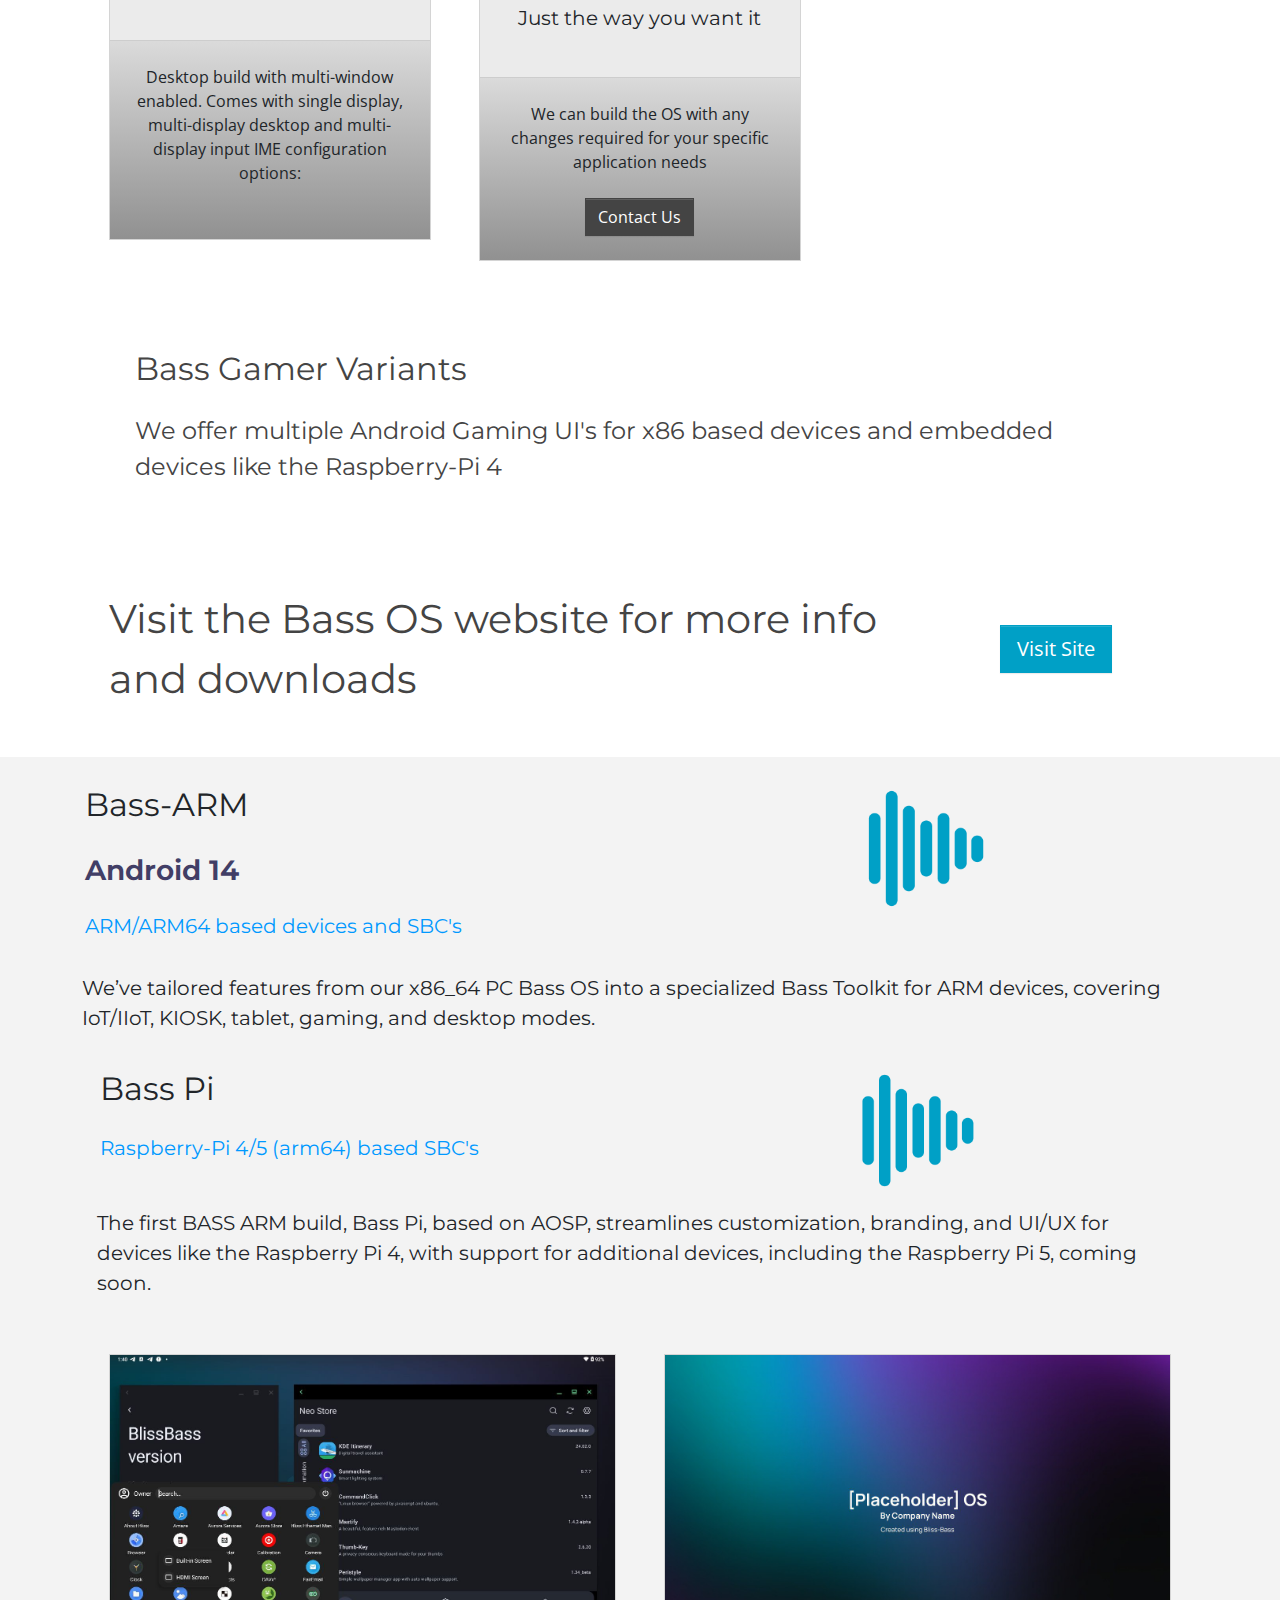
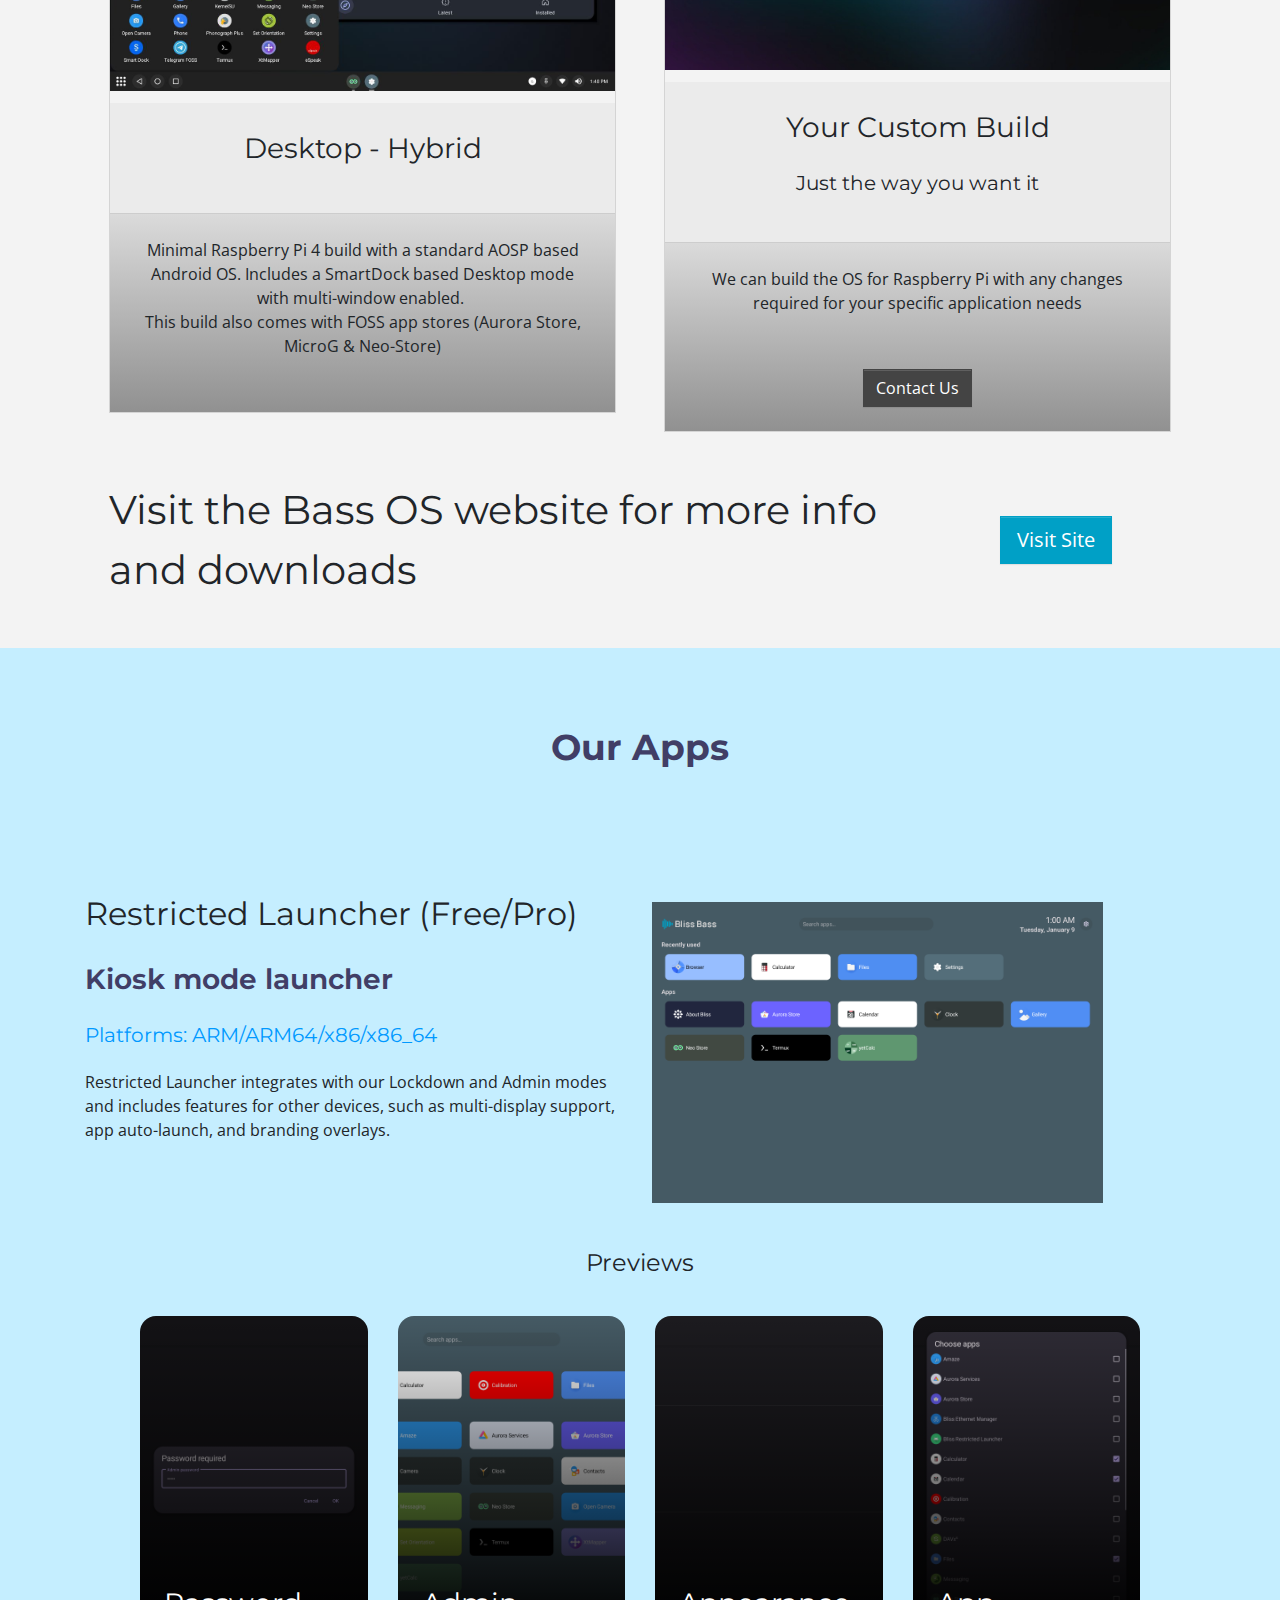
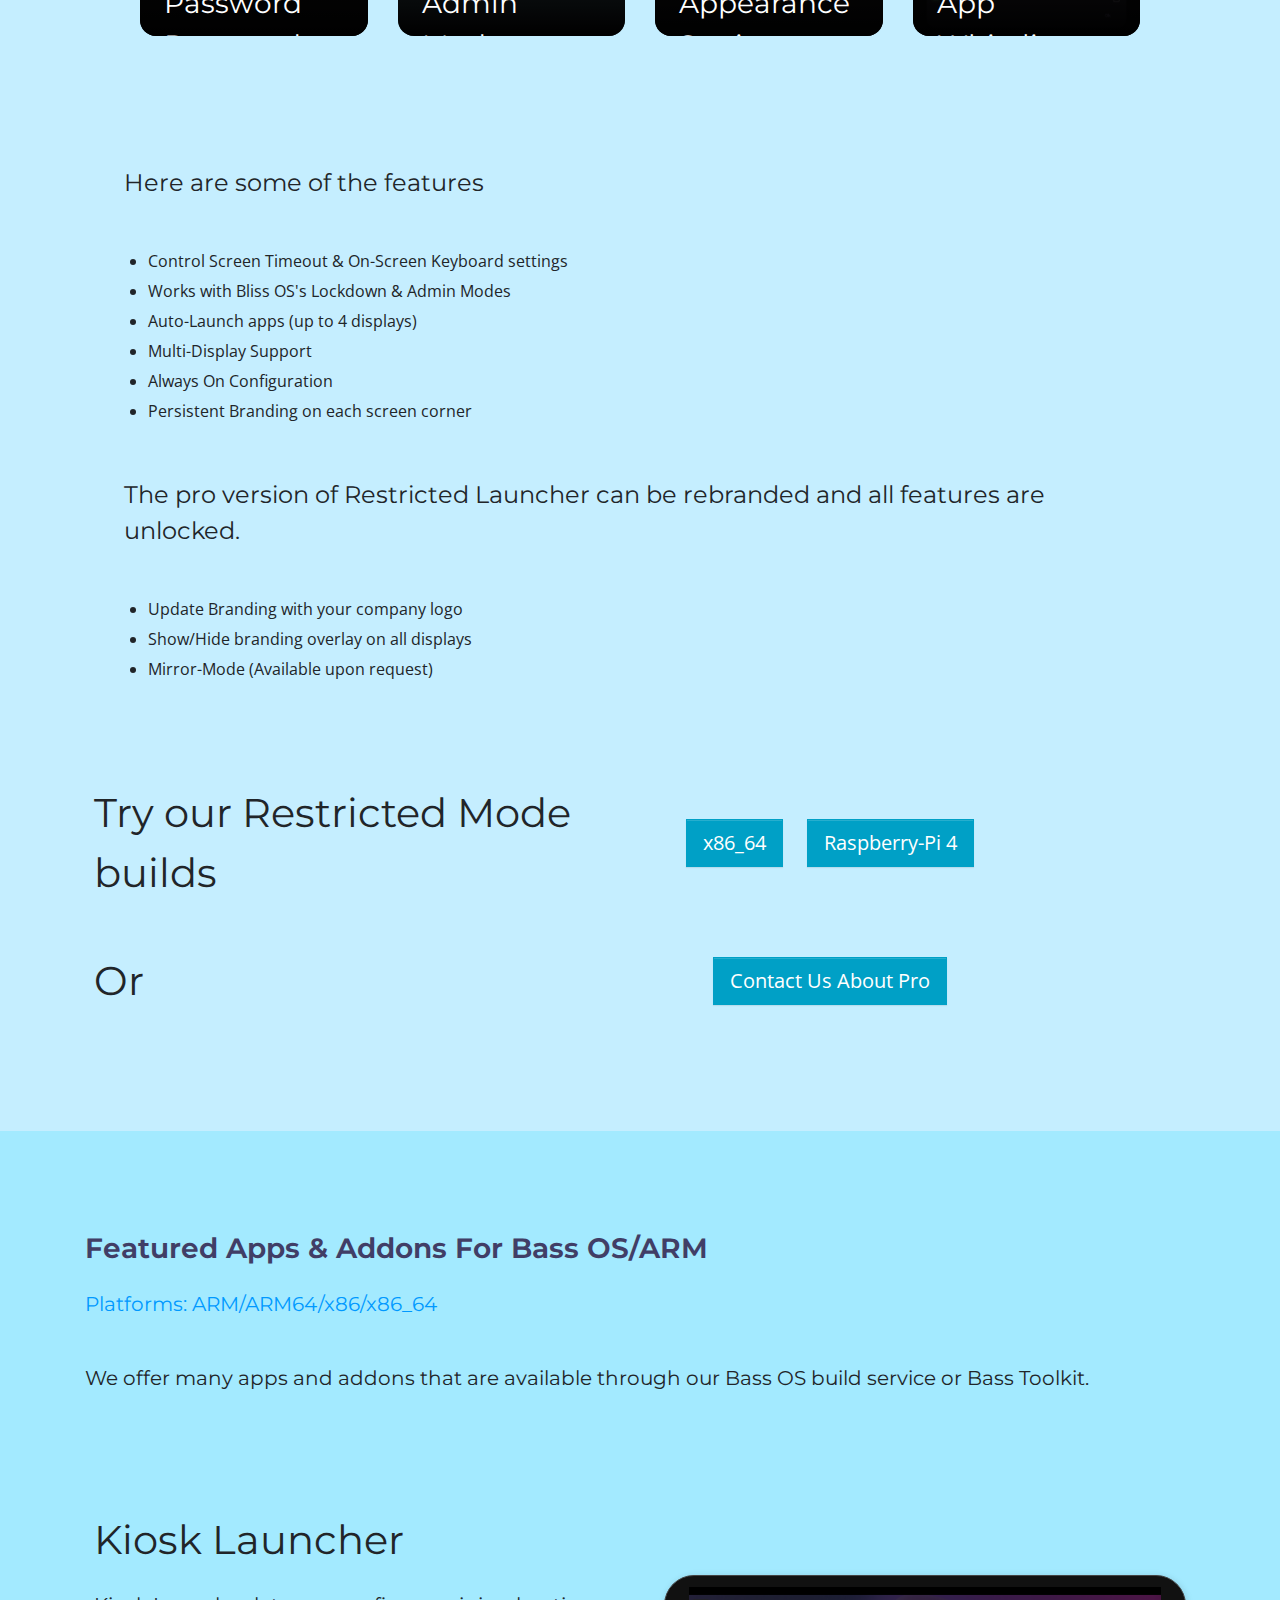
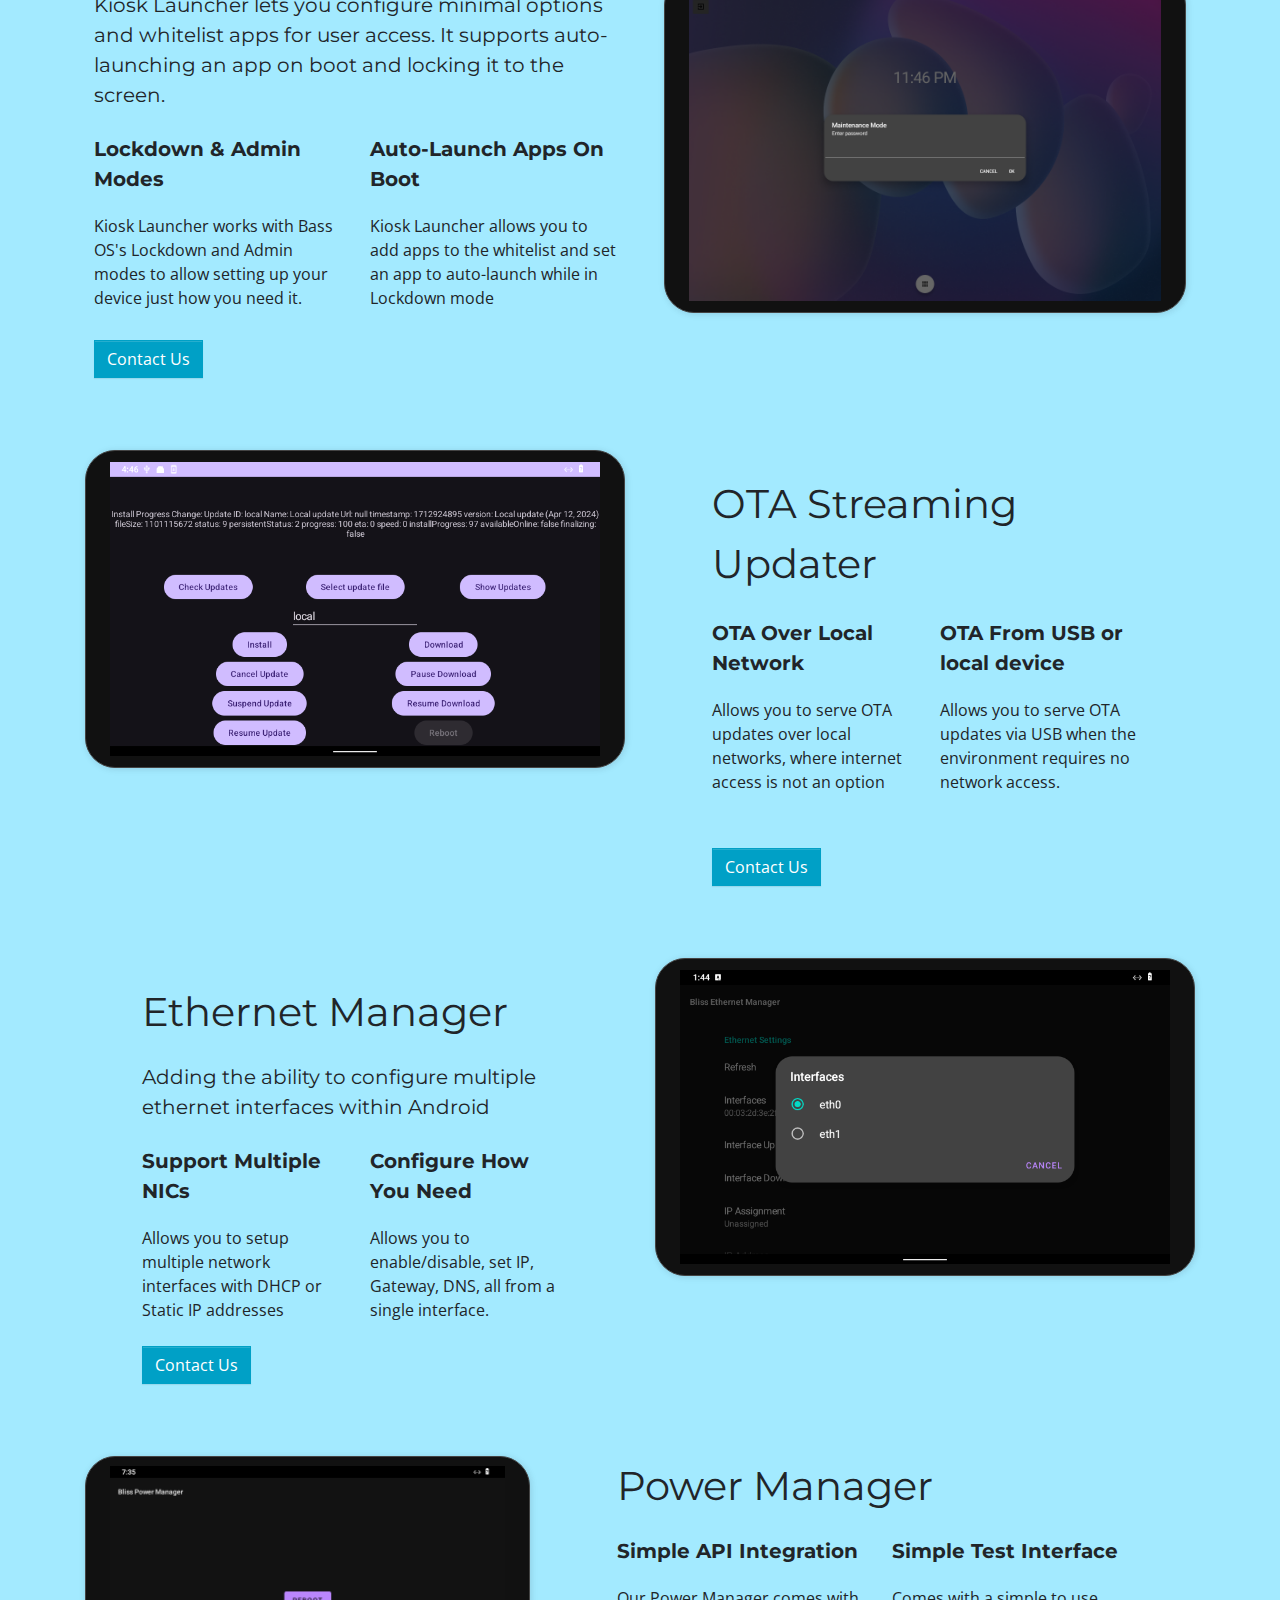
==== commit 7f075295: "sections: remove redundant services" ====
--- a/index.html
+++ b/index.html
@@ -514,6 +514,7 @@
               <ul class="list-group align-items-start text-left my-3" style="list-style: none;">
                 <li><i class="ion-android-checkmark-circle"></i> Flexible development hours and discounted customizations based on support level</li>
                 <li><i class="ion-android-checkmark-circle"></i> Multi-channel support options, including live chat and remote assistance at higher tiers</li>
+                <li><i class="ion-android-checkmark-circle"></i> Flexibility to add optional support contract services as needed</li>
               </ul>
             </p>
           </div>
@@ -522,7 +523,7 @@
     </div>
   <!-- </section>
   <section id="optional_lts_addons" class="section2-bg" style="background: #00e1ff;"></section>> -->
-    <div class="container">
+    <!-- <div class="container">
       <header class="section-header">
         <h3>Optional Support Contract Services</h3>
       </header>
@@ -564,7 +565,7 @@
           </div>
         </div>
       </div>
-    </div>
+    </div> -->
   <!-- </section>
   <section id="service_details" class="section-bg clearfix"> -->
     <div class="container">
@@ -585,6 +586,33 @@
           </div>
         </div>
         <div class="col-md-4 col-lg-4 wow bounceInUp animated" data-wow-delay="0.2s" data-wow-duration="1.4s" style="visibility: visible; animation-duration: 1.4s; animation-delay: 0.2s;">
+          <div class="box">
+            <div class="icon" style="background: #ecebff;"><i class="ion-ios-medkit-outline" style="color: #8660fe;"></i></div>
+            <h4 class="title"><a>OTA Streaming Add-On</a></h4>
+            <p class="description">
+              <b>Requires OTA Add-On</b><br>
+              This is for devices that will not have access to the Internet in order to connect to an OTA server. This add-on will allow the device to have OTA served via local network, local device, or USB
+            </p>
+            <ul class="list-group align-items-start text-left my-3" style="list-style: none;">
+              <li><i class="ion-android-checkmark-circle"></i> Fixed add-on cost</li>
+            </ul>
+          </div>
+        </div>
+        <div class="col-md-4 col-lg-4 wow bounceInUp animated" data-wow-duration="1.4s" style="visibility: visible; animation-duration: 1.4s;">
+          <div class="box">
+            <div class="icon" style="background: #fff0da;"><i class="ion-ios-timer-outline" style="color: #e98e06;"></i></div>
+            <h4 class="title"><a>Custom App Repo Add-On</a></h4>
+            <p class="description">
+              This allows you the ability to host and manage app updates outside of Google Play Store’s ecosystem using your own private application repository
+              <ul class="list-group align-items-start text-left my-3" style="list-style: none;">
+                <li><i class="ion-android-checkmark-circle"></i> Fixed add-on cost</li>
+              </ul>
+            </p>
+          </div>
+        </div>
+      </div>
+      <div class="row">
+        <div class="col-md-6 col-lg-6 wow bounceInUp animated" data-wow-delay="0.2s" data-wow-duration="1.4s" style="visibility: visible; animation-duration: 1.4s; animation-delay: 0.2s;">
           <div class="box">
             <div class="icon" style="background: #e1eeff;"><i class="ion-ios-cloud-download-outline" style="color: #2282ff;"></i></div>
             <h4 class="title"><a>OTA Update Hosting Contracts</a></h4>
@@ -599,33 +627,6 @@
                 <li><i class="ion-android-checkmark-circle"></i> A dedicated update website address</li>
                 <li><i class="ion-android-checkmark-circle"></i> Flat monthly fees</li>
                 <li><i class="ion-android-checkmark-circle"></i> Self-Hosted Options available</li>
-              </ul>
-            </p>
-          </div>
-        </div>
-        <div class="col-md-4 col-lg-4 wow bounceInUp animated" data-wow-delay="0.2s" data-wow-duration="1.4s" style="visibility: visible; animation-duration: 1.4s; animation-delay: 0.2s;">
-          <div class="box">
-            <div class="icon" style="background: #ecebff;"><i class="ion-ios-medkit-outline" style="color: #8660fe;"></i></div>
-            <h4 class="title"><a>OTA Streaming Add-On</a></h4>
-            <p class="description">
-              <b>Requires OTA Add-On</b><br>
-              This is for devices that will not have access to the Internet in order to connect to an OTA server. This add-on will allow the device to have OTA served via local network, local device, or USB
-            </p>
-            <ul class="list-group align-items-start text-left my-3" style="list-style: none;">
-              <li><i class="ion-android-checkmark-circle"></i> Fixed add-on cost</li>
-            </ul>
-          </div>
-        </div>
-      </div>
-      <div class="row">
-        <div class="col-md-6 col-lg-6 wow bounceInUp animated" data-wow-duration="1.4s" style="visibility: visible; animation-duration: 1.4s;">
-          <div class="box">
-            <div class="icon" style="background: #fff0da;"><i class="ion-ios-timer-outline" style="color: #e98e06;"></i></div>
-            <h4 class="title"><a>Custom App Repo Add-On</a></h4>
-            <p class="description">
-              This allows you the ability to host and manage app updates outside of Google Play Store’s ecosystem using your own private application repository
-              <ul class="list-group align-items-start text-left my-3" style="list-style: none;">
-                <li><i class="ion-android-checkmark-circle"></i> Fixed add-on cost</li>
               </ul>
             </p>
           </div>
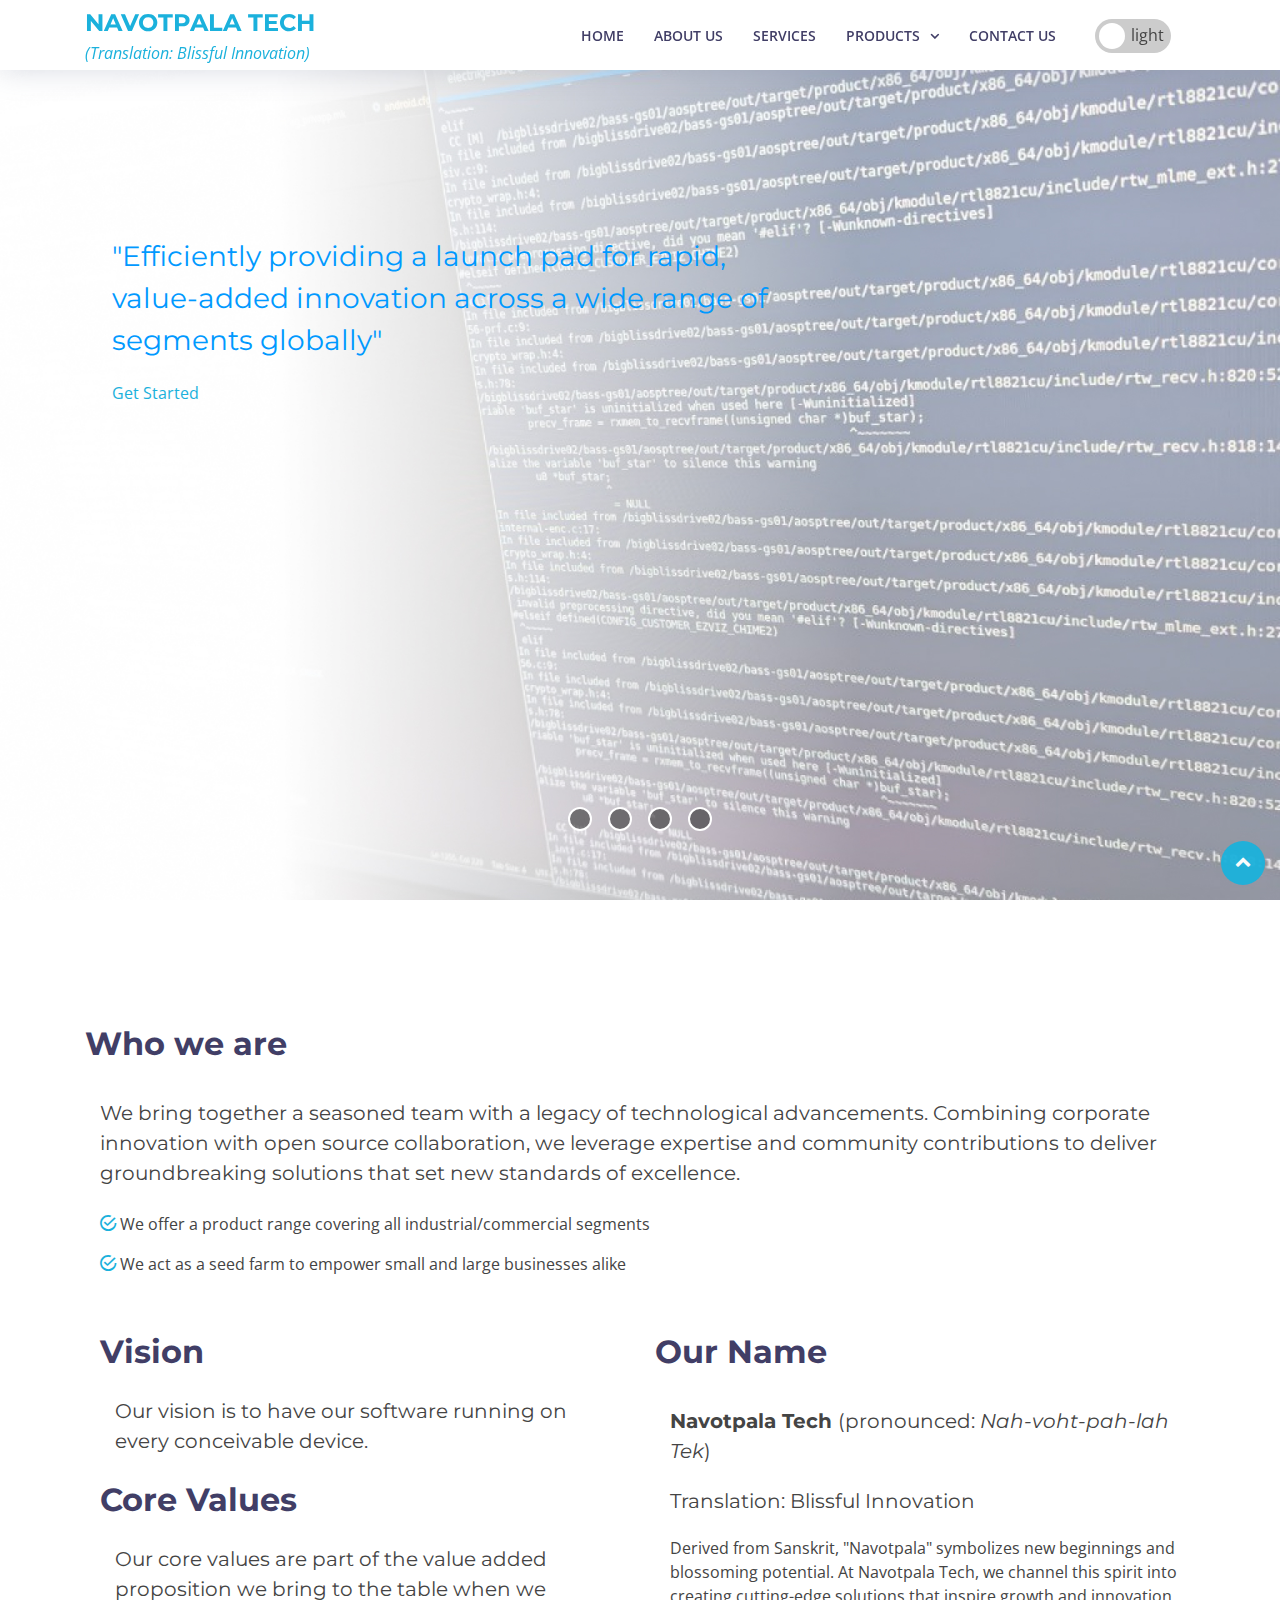
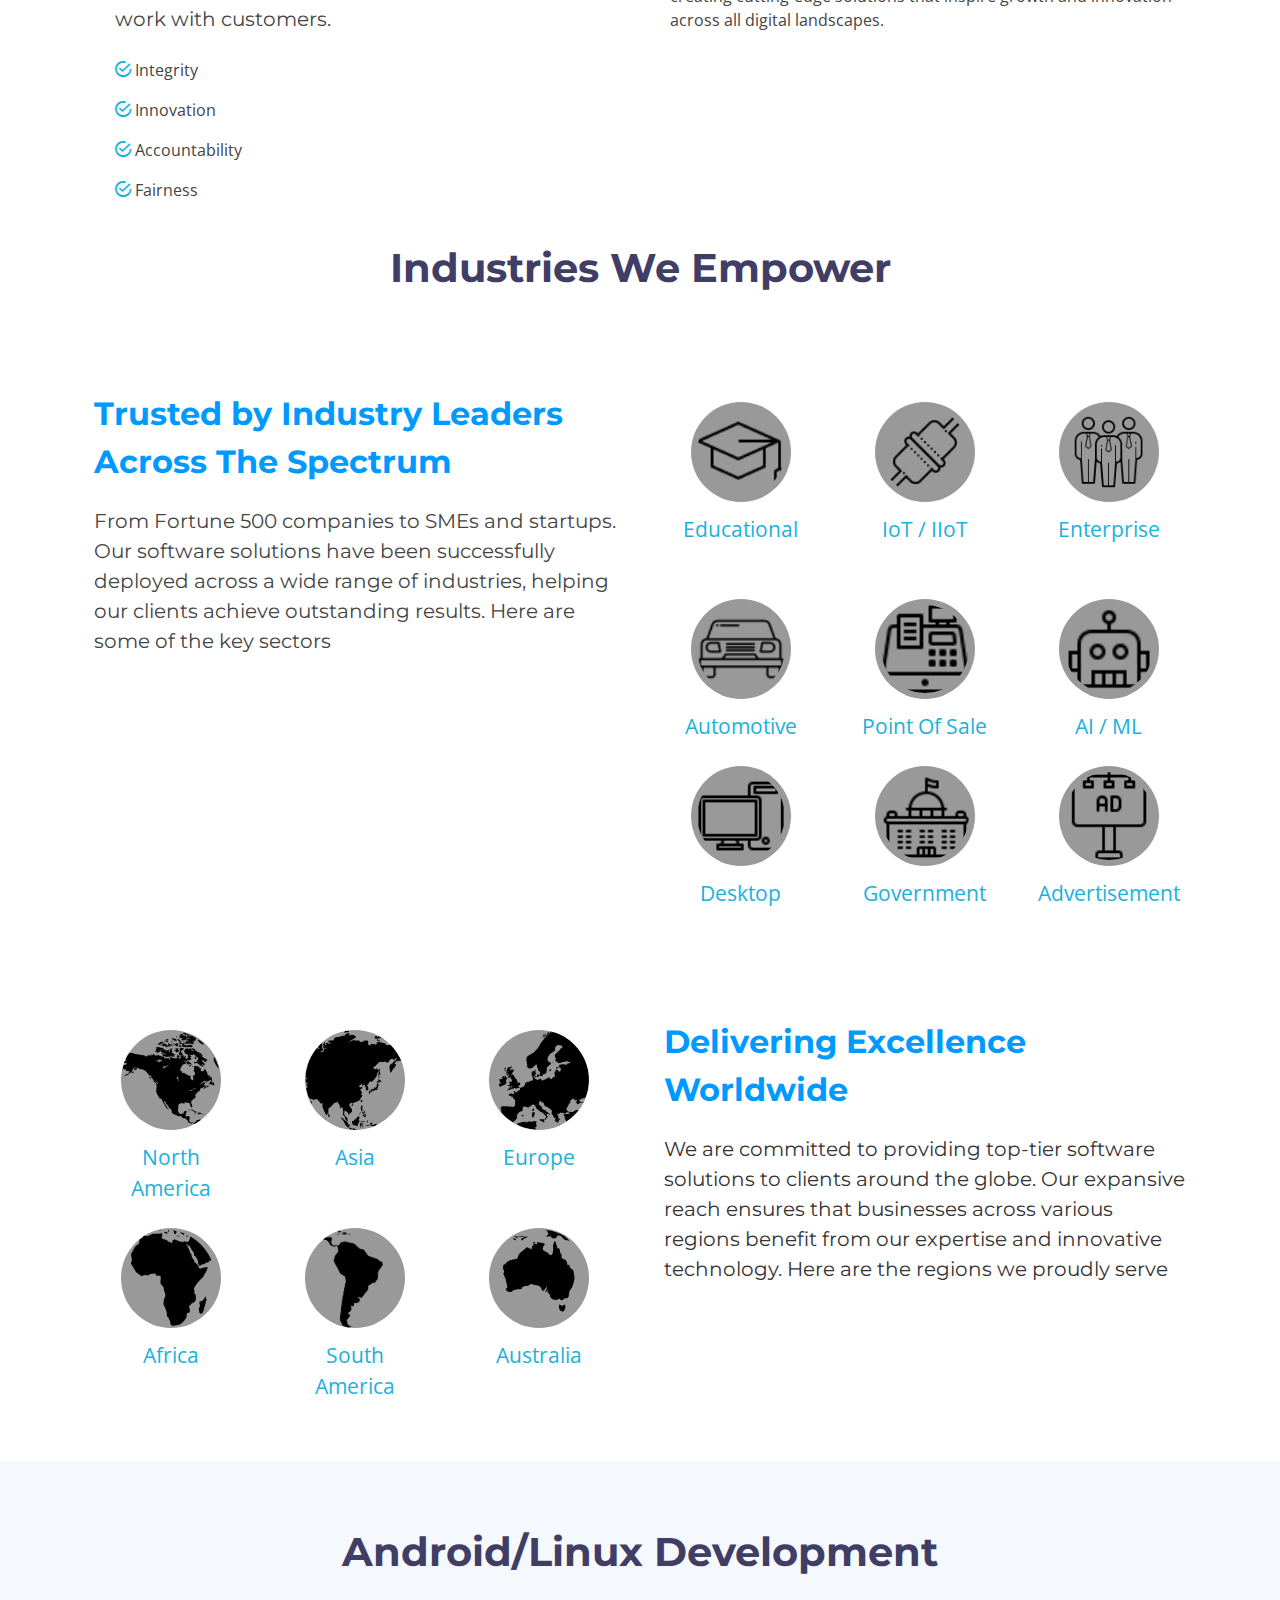
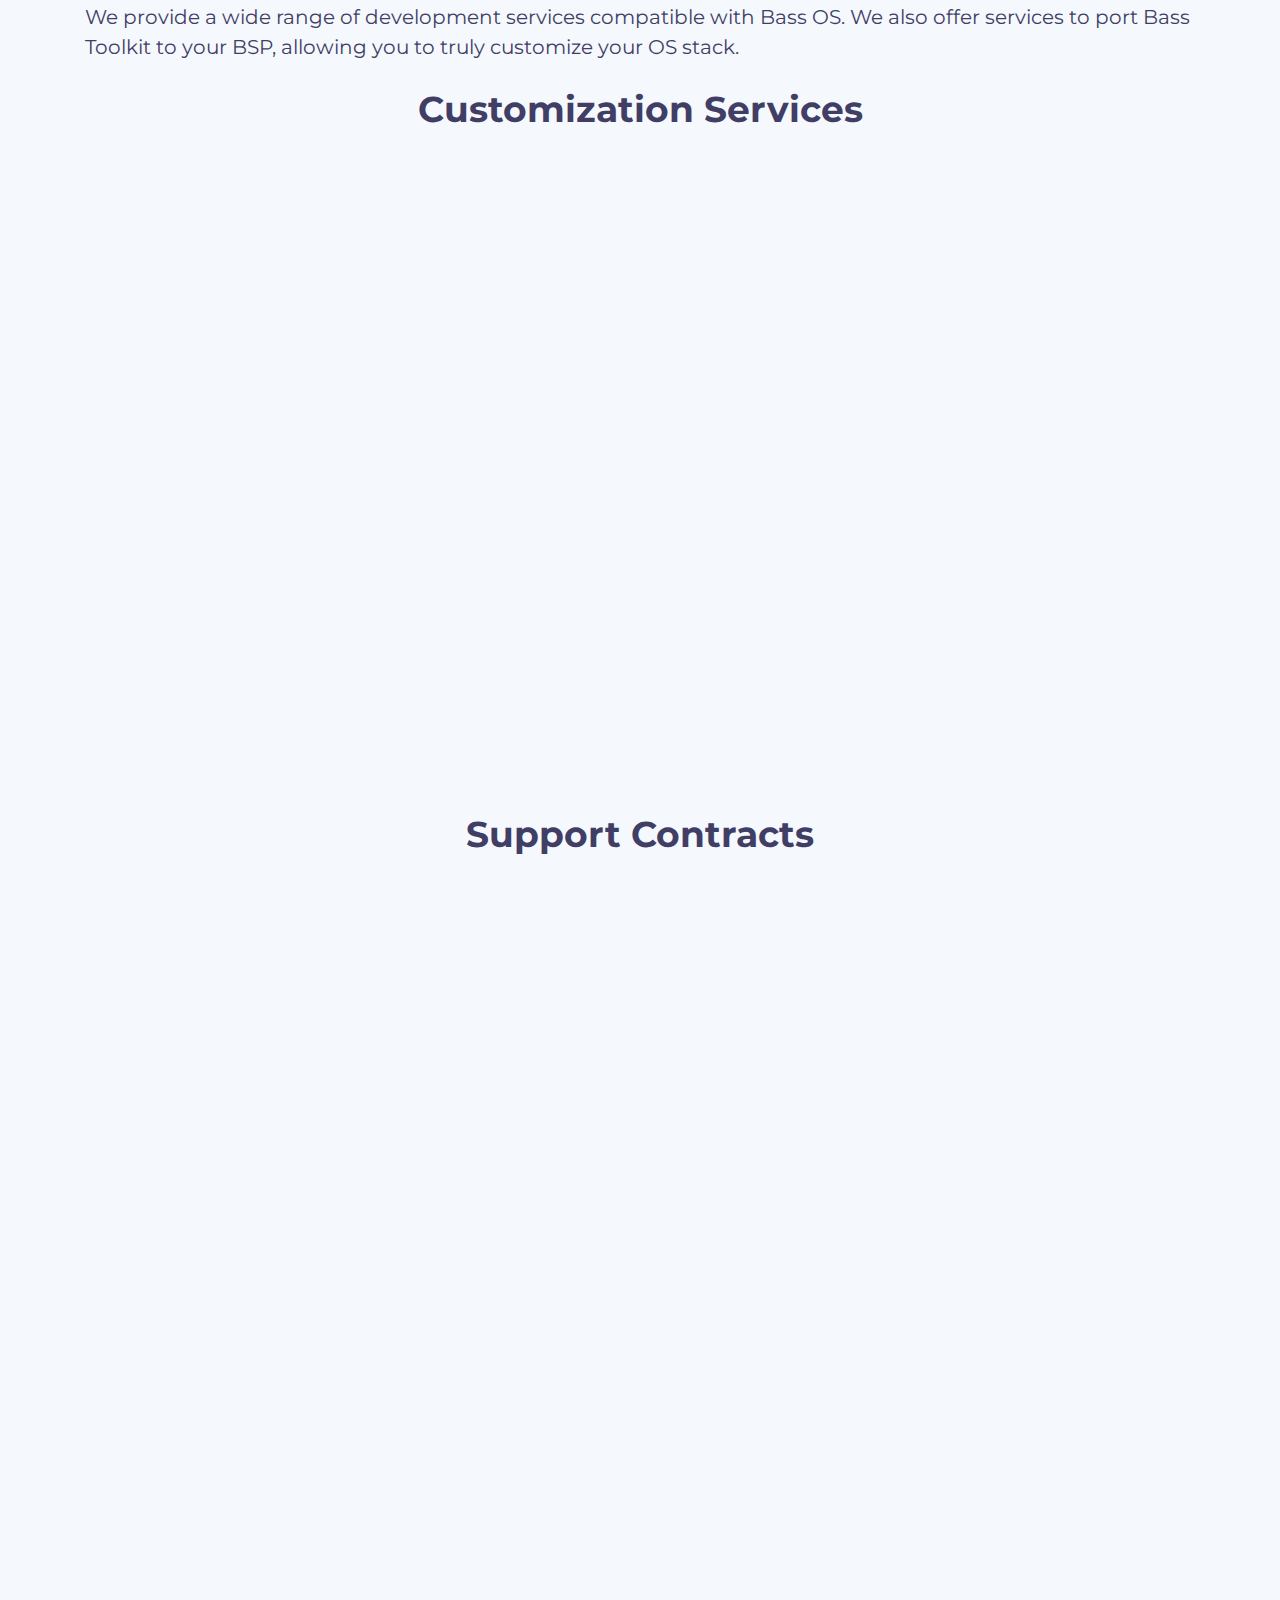
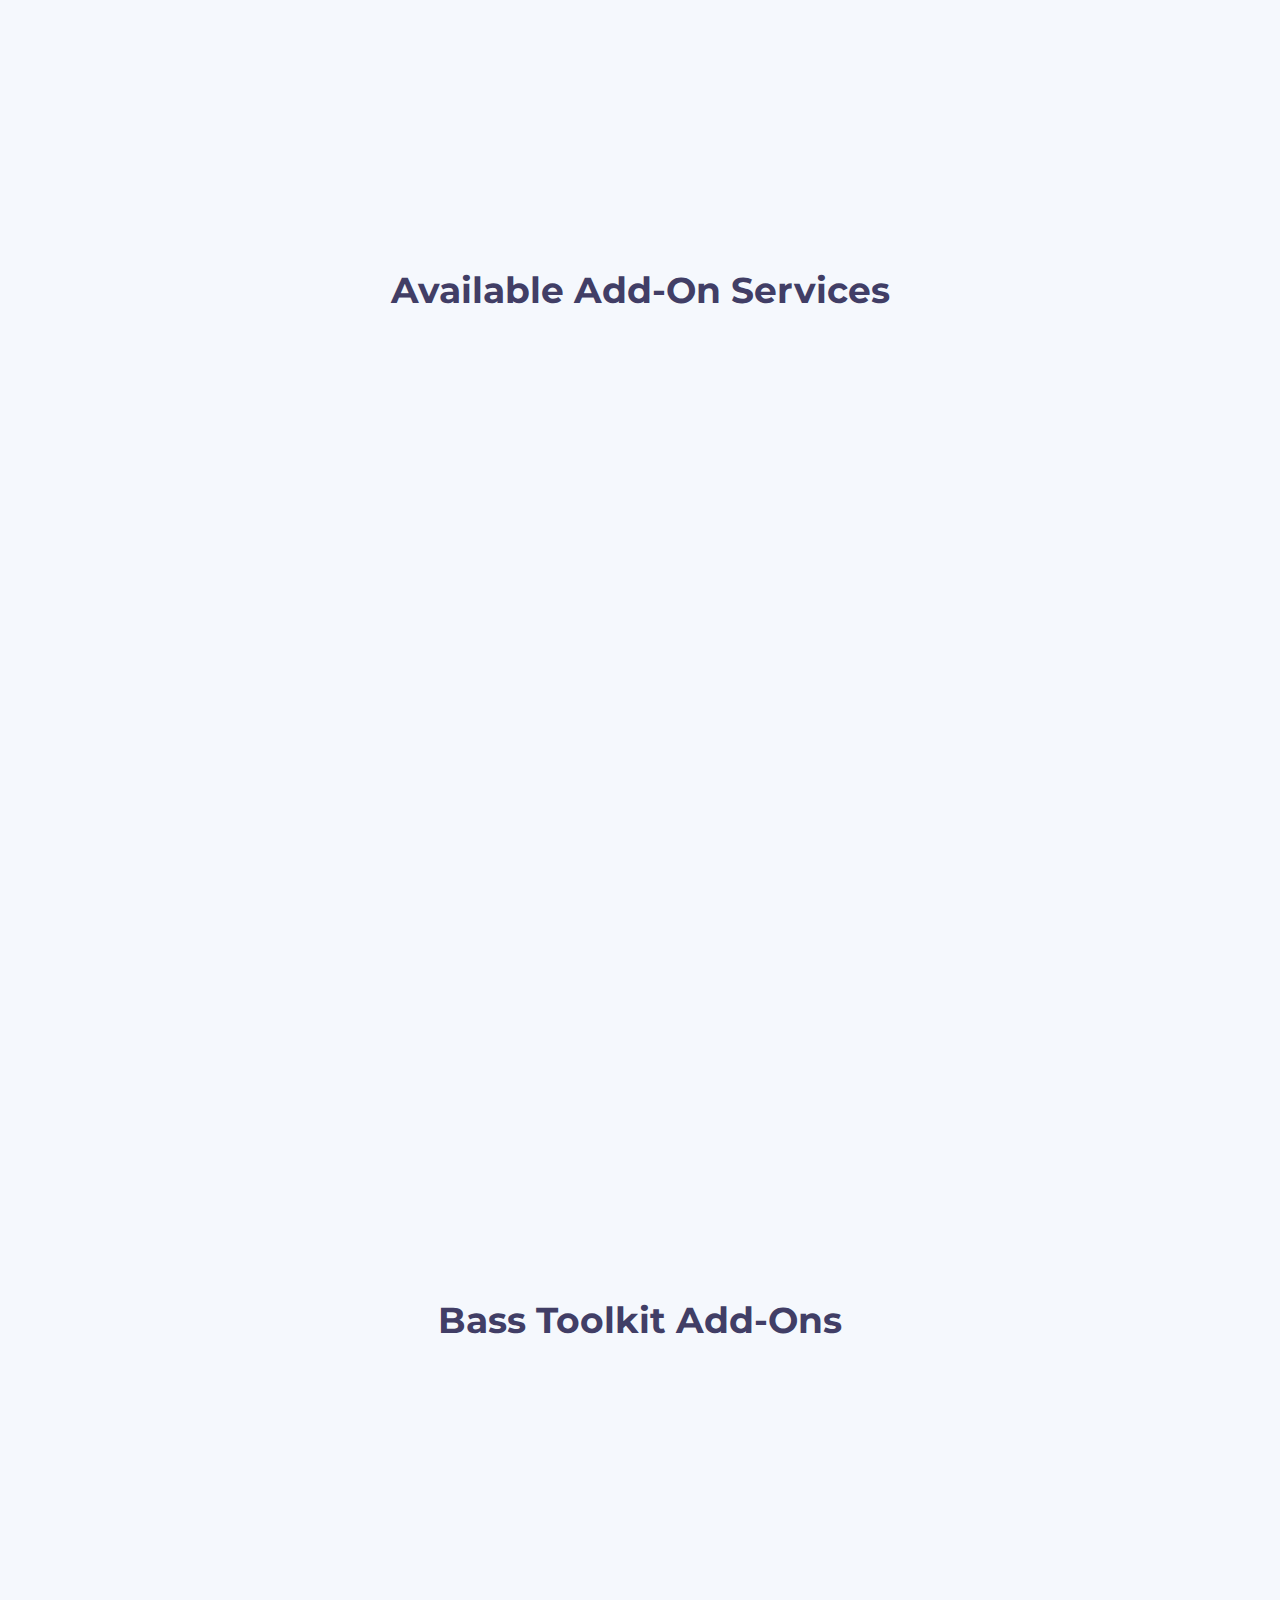
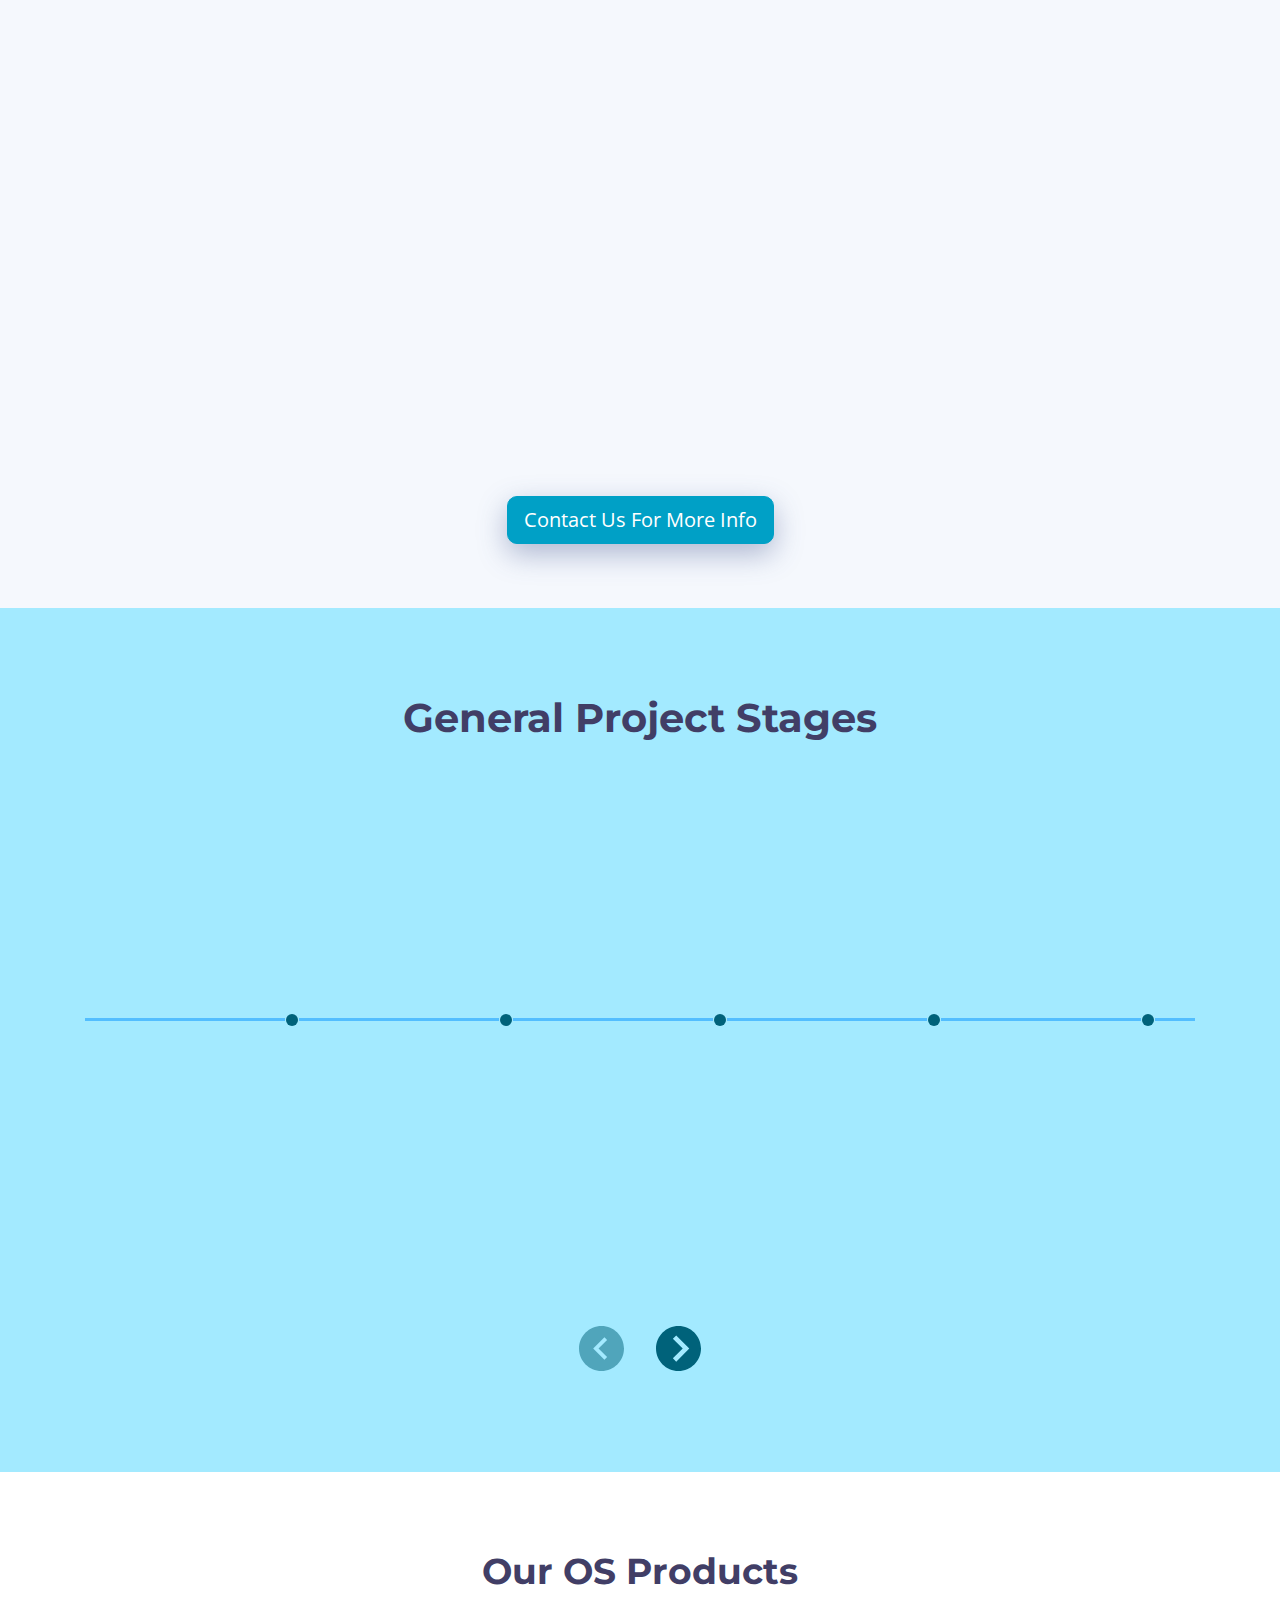
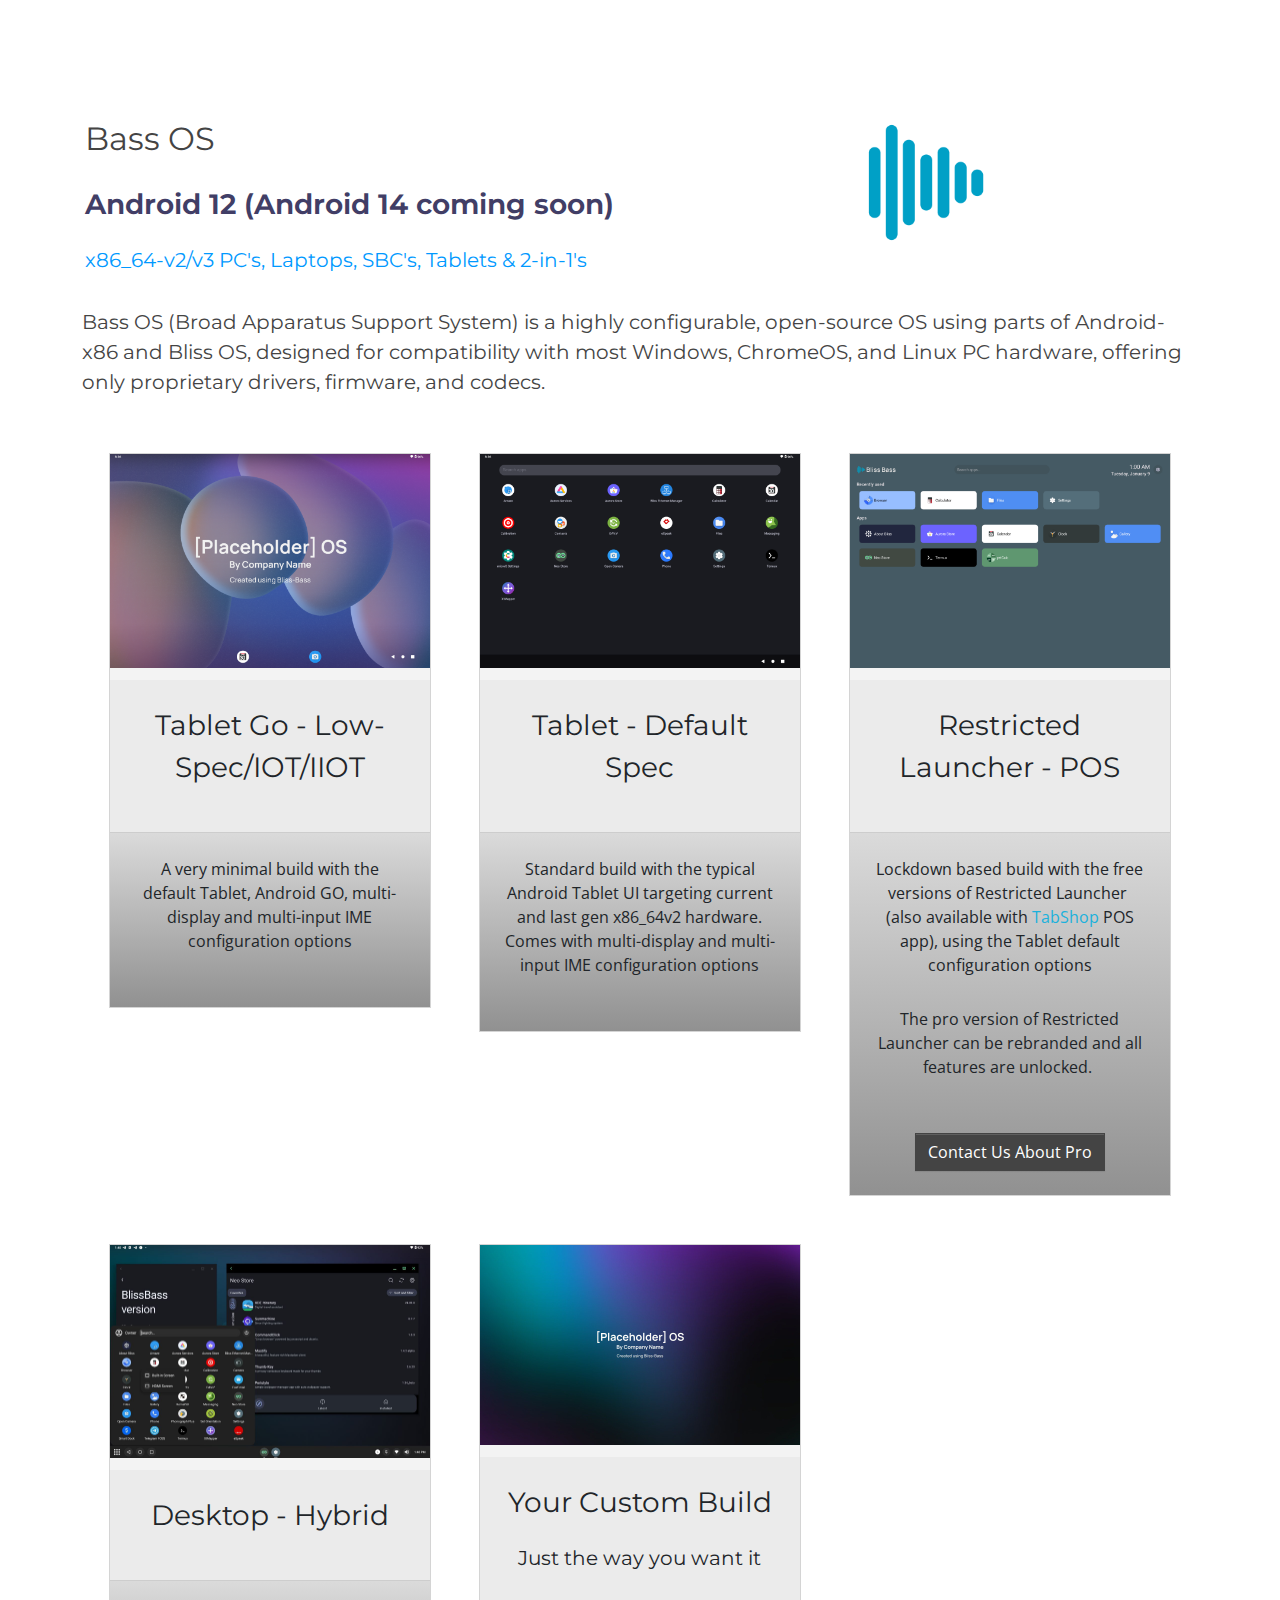
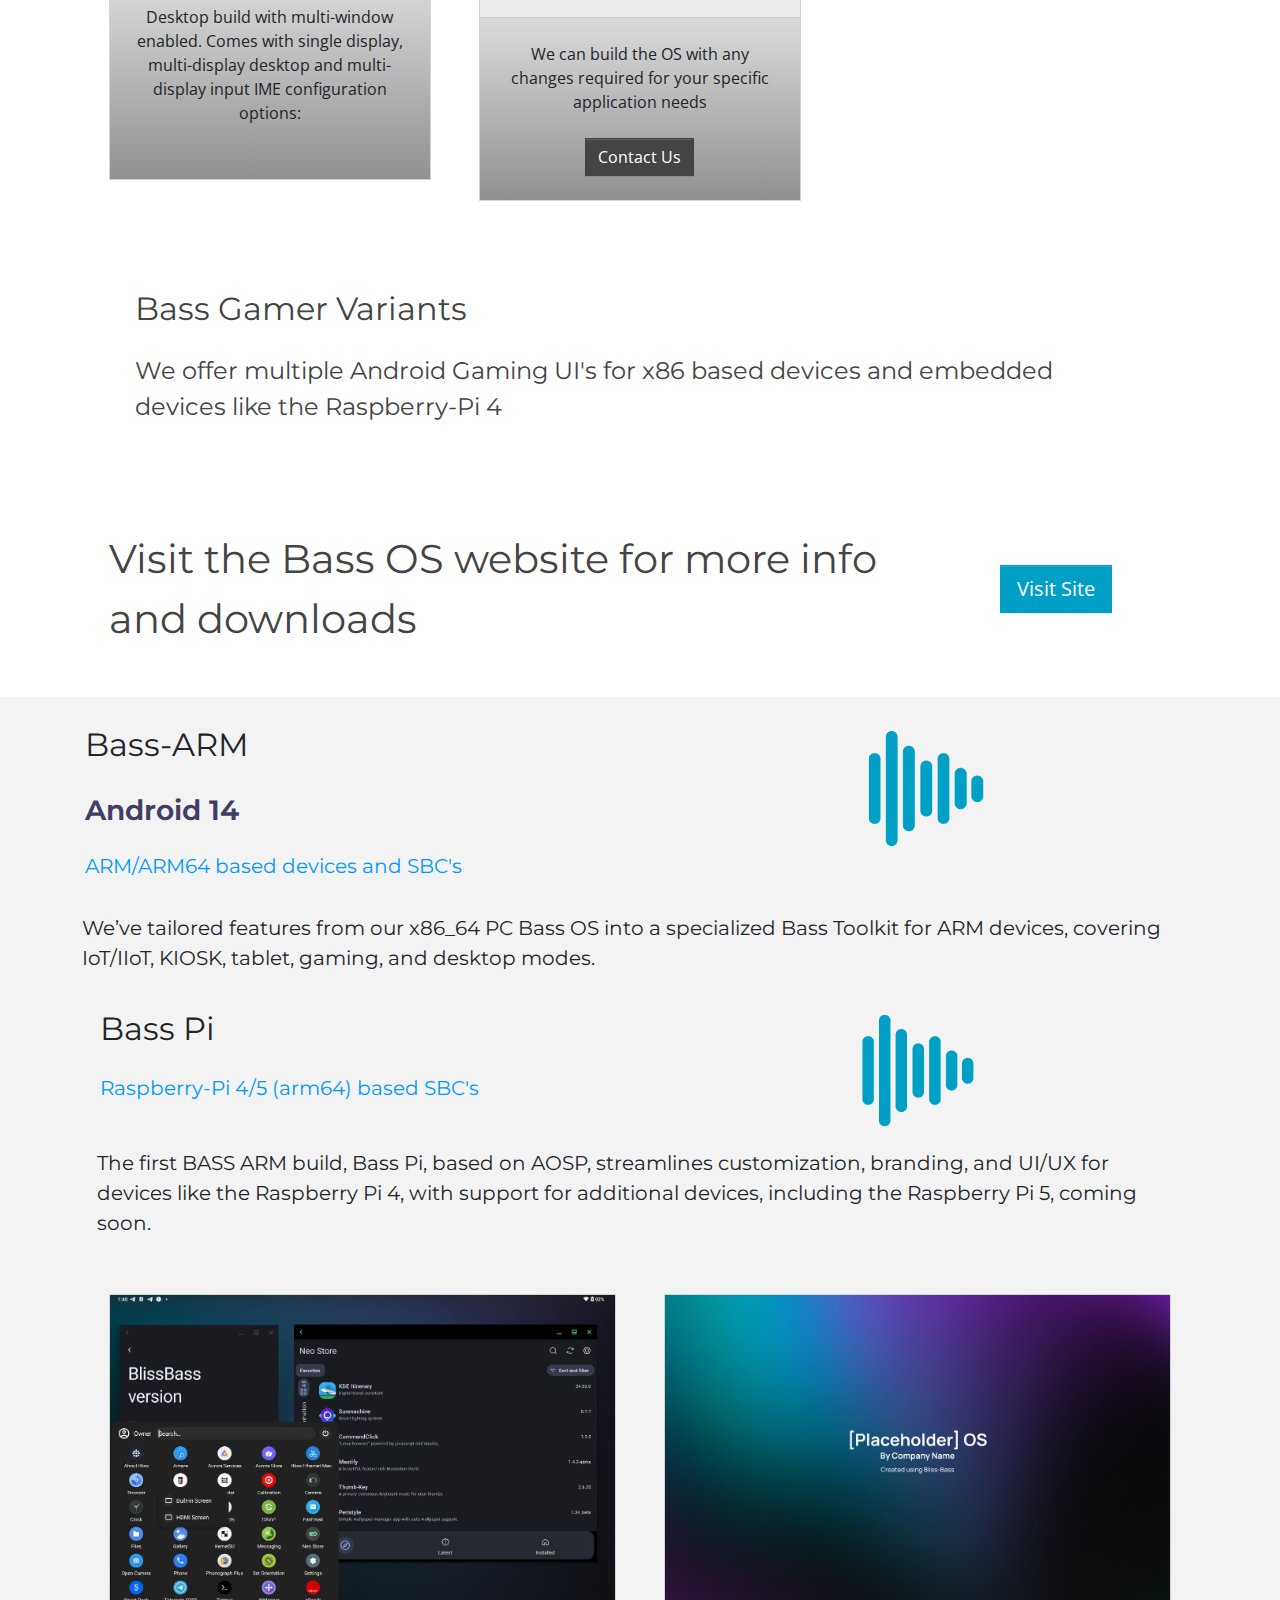
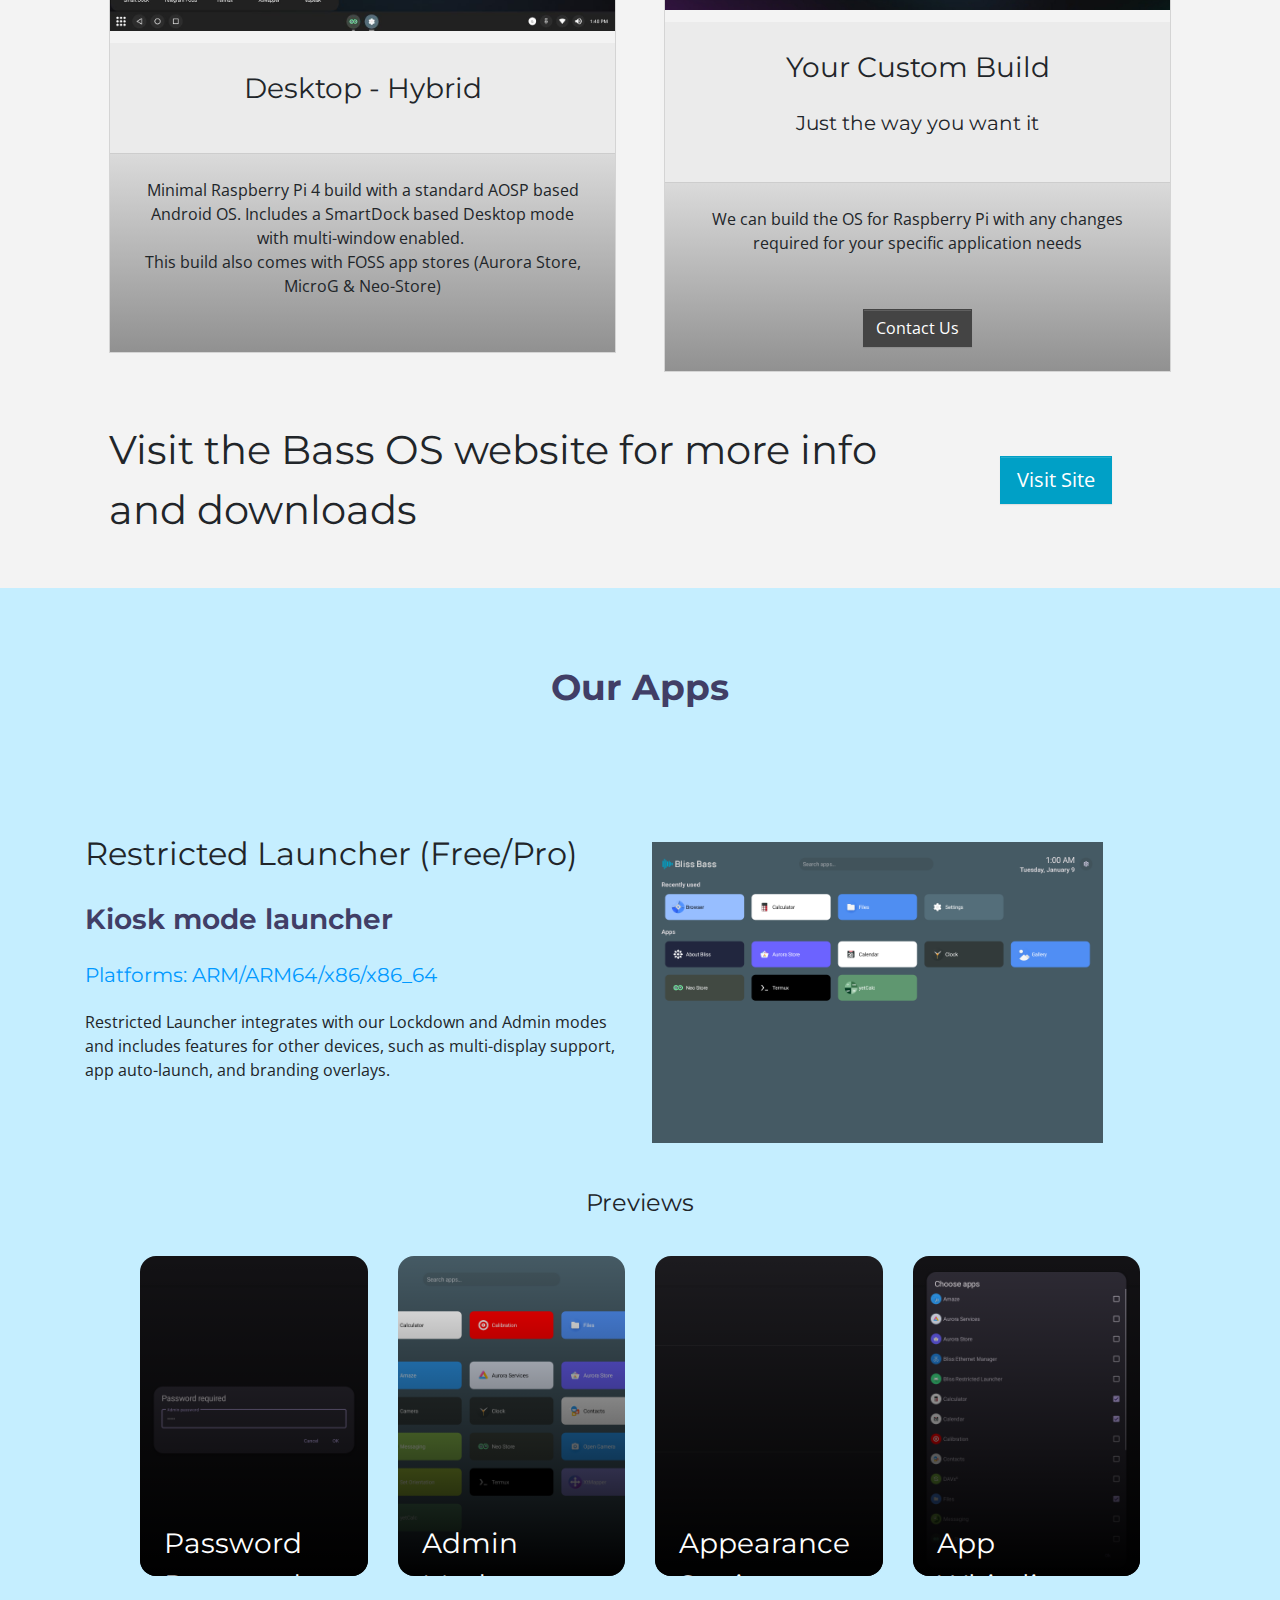
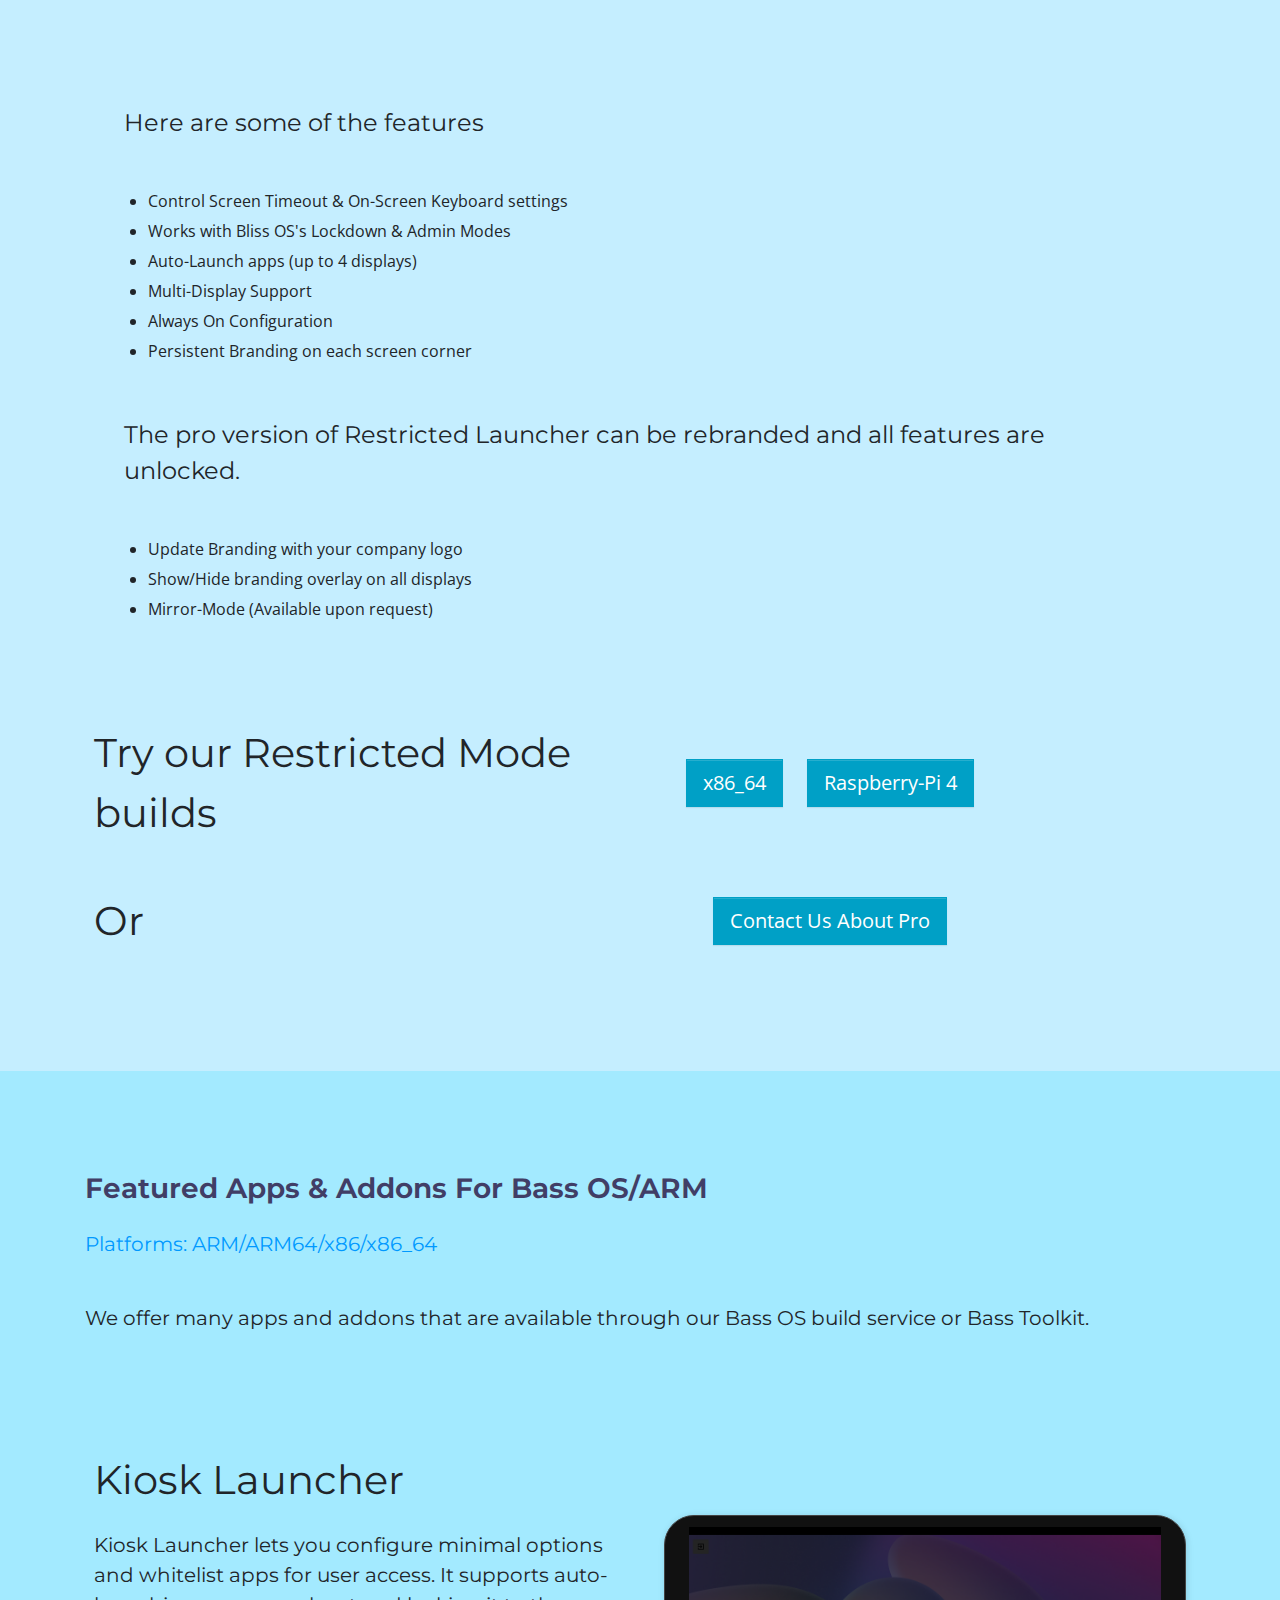
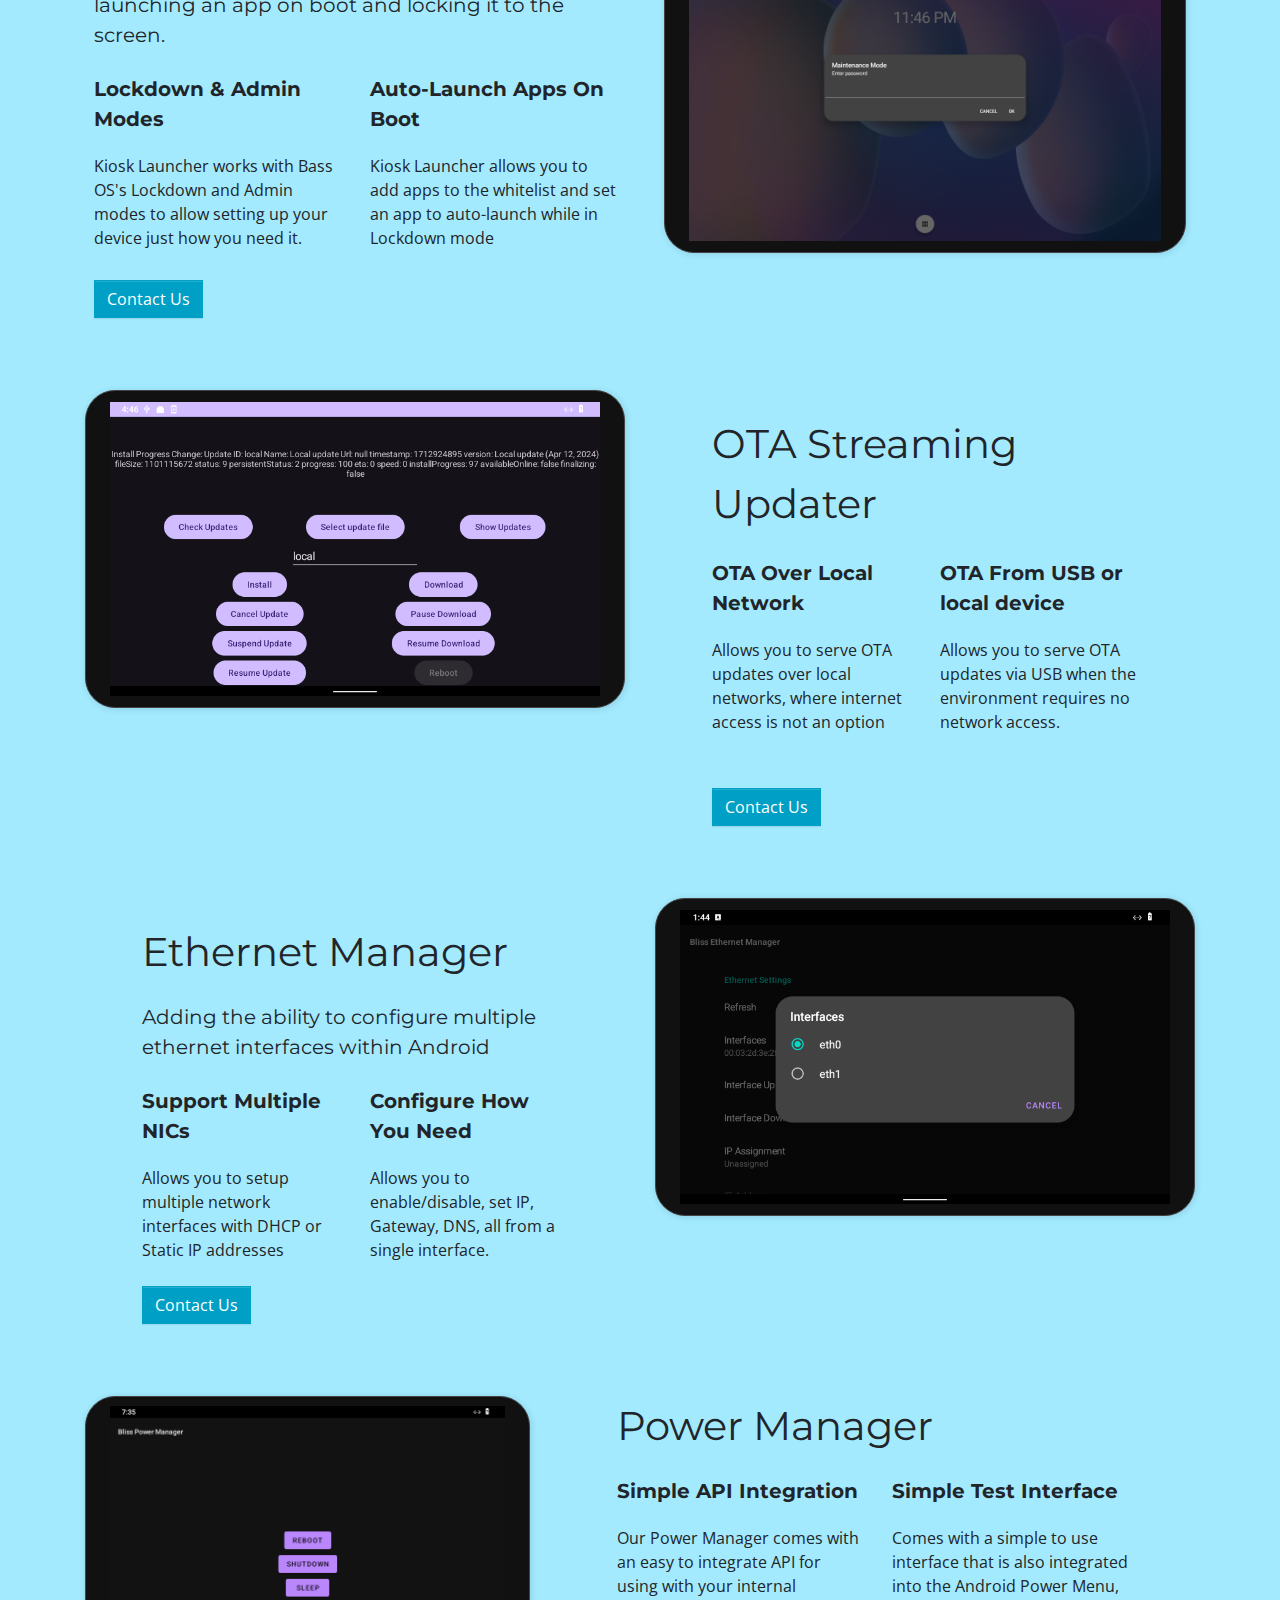
==== commit 260c91ac: "services: clean up and word reductions" ====
--- a/index.html
+++ b/index.html
@@ -433,27 +433,7 @@
         </div>
       </div>
     </div>
-    <!-- <div class="container ">
-      <header class="section-header">
-        <h3>Consulting &amp; Development Contracts</h3>
-      </header>
-      <div class="row d-flex flex-column align-items-start text-left">
-        <div class="about-content wow bounceInUp animated" data-wow-delay="0.1s" data-wow-duration="1.4s" style="visibility: visible; animation-duration: 1.4s; animation-delay: 0.1s;">
-          <div class="box">
-            <div class="icon" style="background: #eafde7;"><i class="ion-ios-speedometer-outline" style="color:#41cf2e;"></i></div>
-            <h4 class="title"><a>General Development Contract Retainer</a></h4>
-            <p class="description">
-              These are generic development contracts where we lock in a number of hours for various development tasks working with the source. Here the hourly rate will be the same as previous year during the retainer period and no fluctuation affected.
-              <ul class="list-group align-items-start text-left my-3" style="list-style: none;">
-                <li><i class="ion-android-checkmark-circle"></i> 3 Months (270h)<i class="fa text-muted"></i></li>
-                <li><i class="ion-android-checkmark-circle"></i> 6 Months (540h)<i class="fa text-muted"></i></li>
-                <li><i class="ion-android-checkmark-circle"></i> 12 Months (1080h)<i class="fa text-muted"></i></li>
-              </ul>
-            </p>
-          </div>
-        </div>
-      </div>
-    </div> -->
+    
     <div class="container">
       <header class="section-header">
         <h3>Support Contracts</h3>
@@ -464,11 +444,13 @@
             <div class="icon" style="background: #e1ffe1;"><i class="ion-ios-medkit-outline" style="color: #00fd4c;"></i></div>
             <h4 class="title"><a>Development Contract</a></h4>
             <p class="description">
-              These are generic development contracts where we lock in a number of hours for various development tasks working with the source. Here the hourly rate will be the same as previous year during the retainer period and no fluctuation affected.
+              These contracts secure a block of development time over a fixed period, allowing flexible task allocation while working with the source code.
+              <br>
+              Key features include:
               <ul class="list-group align-items-start text-left my-3" style="list-style: none;">
-                <li><i class="ion-android-checkmark-circle"></i> 3 Months (270h)<i class="fa text-muted"></i></li>
-                <li><i class="ion-android-checkmark-circle"></i> 6 Months (540h)<i class="fa text-muted"></i></li>
-                <li><i class="ion-android-checkmark-circle"></i> 12 Months (1080h)<i class="fa text-muted"></i></li>
+                <li><i class="ion-android-checkmark-circle blue-check"></i>Consistent hourly rate throughout the retainer, regardless of market changes</li>
+                <li><i class="ion-android-checkmark-circle blue-check"></i>Flexible development hours for evolving tasks, no renegotiation needed</li>
+                <li><i class="ion-android-checkmark-circle blue-check"></i>Select 3, 6, or 12-month retainer terms for your project</li>
               </ul>
             </p>
           </div>
@@ -483,8 +465,8 @@
               <br>
               Flexible Frequency Options: 
               <ul class="list-group align-items-start text-left my-3" style="list-style: none;">
-                <li><i class="ion-android-checkmark-circle"></i> Monthly to Yearly</li>
-                <li><i class="ion-android-checkmark-circle"></i> Discounted rates for multi-year contracts</li>
+                <li><i class="ion-android-checkmark-circle blue-check"></i>Choose a release schedule that fits your plans: Monthly to Yearly</li>
+                <li><i class="ion-android-checkmark-circle blue-check"></i>Discounted rates for multi-year contracts</li>
               </ul>
             </p>
           </div>
@@ -494,11 +476,12 @@
             <div class="icon" style="background: #f9e1ff;"><i class="ion-ios-medkit-outline" style="color: #9c22ff;"></i></div>
             <h4 class="title"><a>OS Upgrade Contract</a></h4>
             <p class="description">
-              <b>Requires previous development contract</b><br>
-              For devices that require an OS update within the initial 2 years of product plans. 
+              This contract provides operating system upgrades for existing developed devices, ensuring continued compatibility and security.
               <ul class="list-group align-items-start text-left my-3" style="list-style: none;">
-                <li><i class="ion-android-checkmark-circle"></i> 70% of the original development cost  to customers with existing LTS maintenance and development contracts</li>
-                <li><i class="ion-android-checkmark-circle"></i> Normal development cost for current customers without LTS</li>
+                <li><i class="ion-android-checkmark-circle blue-check"></i><b>Requirement:</b> Current source code available in standard format</li>
+                <li><i class="ion-android-checkmark-circle blue-check"></i><b>Scope:</b> Applies to OS upgrades within the first 2 product years</li>
+                <li><i class="ion-android-checkmark-circle blue-check"></i><b>Existing Customers:</b> Discounted cost</li>
+                <li><i class="ion-android-checkmark-circle blue-check"></i><b>New Customers:</b> Normal development cost</li>
               </ul>
             </p>
           </div>
@@ -508,66 +491,20 @@
             <div class="icon" style="background: #e1ffff;"><i class="ion-ios-medkit-outline" style="color: #22f0ff;"></i></div>
             <h4 class="title"><a>LTS Contract</a></h4>
             <p class="description">
-              We offer 4 levels of Long-Term Support (LTS) plans tailored to your response time needs and preferred support channels. From basic email assistance to 24/7 emergency coverage, you choose the tier that fits your operations best.
+              Four LTS plans to help meet your response and channel needs. Choose your tier, from basic email to 24/7 emergency support.
               <br>
-              Key Features:
+              Key Features Include:
               <ul class="list-group align-items-start text-left my-3" style="list-style: none;">
-                <li><i class="ion-android-checkmark-circle"></i> Flexible development hours and discounted customizations based on support level</li>
-                <li><i class="ion-android-checkmark-circle"></i> Multi-channel support options, including live chat and remote assistance at higher tiers</li>
-                <li><i class="ion-android-checkmark-circle"></i> Flexibility to add optional support contract services as needed</li>
+                <li><i class="ion-android-checkmark-circle blue-check"></i><b>Tiered support:</b> flexible hours and discounted customizations</li>
+                <li><i class="ion-android-checkmark-circle blue-check"></i>Multi-channel support (chat, remote) at higher tiers</li>
+                <li><i class="ion-android-checkmark-circle blue-check"></i>Add optional support services as needed</li>
               </ul>
             </p>
           </div>
         </div>
       </div>
     </div>
-  <!-- </section>
-  <section id="optional_lts_addons" class="section2-bg" style="background: #00e1ff;"></section>> -->
-    <!-- <div class="container">
-      <header class="section-header">
-        <h3>Optional Support Contract Services</h3>
-      </header>
-      <div class="row">
-        <div class="col-md-3 col-lg-3 wow bounceInUp animated" data-wow-delay="0.2s" data-wow-duration="1.4s" style="visibility: visible; animation-duration: 1.4s; animation-delay: 0.2s;">
-          <div class="box">
-            <div class="icon" style="background: #e1eeff;"><i class="ion-ios-medkit-outline" style="color: #2282ff;"></i></div>
-            <h4 class="title"><a>Dedicated Support Engineer</a></h4>
-            <p class="description">
-              Dedicated engineer for custom integrations, deployments, and debugging
-            </p>
-          </div>
-        </div>
-        <div class="col-md-3 col-lg-3 wow bounceInUp animated" data-wow-delay="0.2s" data-wow-duration="1.4s" style="visibility: visible; animation-duration: 1.4s; animation-delay: 0.2s;">
-          <div class="box">
-            <div class="icon" style="background: #e1fff0;"><i class="ion-ios-medkit-outline" style="color: #22ffbd;"></i></div>
-            <h4 class="title"><a>Dedicated Account manager</a></h4>
-            <p class="description">
-              Dedicated account manager for custom integrations, deployments, and debugging
-            </p>
-          </div>
-        </div>
-        <div class="col-md-3 col-lg-3 wow bounceInUp animated" data-wow-delay="0.2s" data-wow-duration="1.4s" style="visibility: visible; animation-duration: 1.4s; animation-delay: 0.2s;">
-          <div class="box">
-            <div class="icon" style="background: #e9e1ff;"><i class="ion-ios-medkit-outline" style="color: #4322ff;"></i></div>
-            <h4 class="title"><a>Training Programs</a></h4>
-            <p class="description">
-              Remote workshops and onboarding sessions
-            </p>
-          </div>
-        </div>
-        <div class="col-md-3 col-lg-3 wow bounceInUp animated" data-wow-delay="0.2s" data-wow-duration="1.4s" style="visibility: visible; animation-duration: 1.4s; animation-delay: 0.2s;">
-          <div class="box">
-            <div class="icon" style="background: #ffeae1;"><i class="ion-ios-medkit-outline" style="color: #ff7a22;"></i></div>
-            <h4 class="title"><a>Priority Feature Development</a></h4>
-            <p class="description">
-              Flat project-based fees for complex features
-            </p>
-          </div>
-        </div>
-      </div>
-    </div> -->
-  <!-- </section>
-  <section id="service_details" class="section-bg clearfix"> -->
+  
     <div class="container">
       <header class="section-header">
         <h3>Available Add-On Services</h3>
@@ -581,7 +518,7 @@
               This is a requirement for any product that intends to receive OTA updates over the internet or over local network/device & USB
             </p>
             <ul class="list-group align-items-start text-left my-3" style="list-style: none;">
-              <li><i class="ion-android-checkmark-circle"></i> Fixed add-on cost</li>
+              <li><i class="ion-android-checkmark-circle blue-check"></i>Fixed add-on cost</li>
             </ul>
           </div>
         </div>
@@ -594,7 +531,7 @@
               This is for devices that will not have access to the Internet in order to connect to an OTA server. This add-on will allow the device to have OTA served via local network, local device, or USB
             </p>
             <ul class="list-group align-items-start text-left my-3" style="list-style: none;">
-              <li><i class="ion-android-checkmark-circle"></i> Fixed add-on cost</li>
+              <li><i class="ion-android-checkmark-circle blue-check"></i>Fixed add-on cost</li>
             </ul>
           </div>
         </div>
@@ -605,7 +542,7 @@
             <p class="description">
               This allows you the ability to host and manage app updates outside of Google Play Store’s ecosystem using your own private application repository
               <ul class="list-group align-items-start text-left my-3" style="list-style: none;">
-                <li><i class="ion-android-checkmark-circle"></i> Fixed add-on cost</li>
+                <li><i class="ion-android-checkmark-circle blue-check"></i>Fixed add-on cost</li>
               </ul>
             </p>
           </div>
@@ -621,12 +558,12 @@
               This service allows you to send updates to devices seamlessly
               The contract includes:
               <ul class="list-group align-items-start text-left my-3" style="list-style: none;">
-                <li><i class="ion-android-checkmark-circle"></i> One-Time Setup Fee</li>
-                <li><i class="ion-android-checkmark-circle"></i> 10GB of storage for your updates</li>
-                <li><i class="ion-android-checkmark-circle"></i> A secure SSL connection</li>
-                <li><i class="ion-android-checkmark-circle"></i> A dedicated update website address</li>
-                <li><i class="ion-android-checkmark-circle"></i> Flat monthly fees</li>
-                <li><i class="ion-android-checkmark-circle"></i> Self-Hosted Options available</li>
+                <li><i class="ion-android-checkmark-circle blue-check"></i>One-Time Setup Fee</li>
+                <li><i class="ion-android-checkmark-circle blue-check"></i>10GB of storage for your updates</li>
+                <li><i class="ion-android-checkmark-circle blue-check"></i>A secure SSL connection</li>
+                <li><i class="ion-android-checkmark-circle blue-check"></i>A dedicated update website address</li>
+                <li><i class="ion-android-checkmark-circle blue-check"></i>Flat monthly fees</li>
+                <li><i class="ion-android-checkmark-circle blue-check"></i>Self-Hosted Options available</li>
               </ul>
             </p>
           </div>
@@ -640,54 +577,19 @@
               This service allows you to host a private repository for internal/external applications
               The contract includes:
               <ul class="list-group align-items-start text-left my-3" style="list-style: none;">
-                <li><i class="ion-android-checkmark-circle"></i> One-Time Setup Fee</li>
-                <li><i class="ion-android-checkmark-circle"></i> 10GB of storage for your updates</li>
-                <li><i class="ion-android-checkmark-circle"></i> A secure SSL connection</li>
-                <li><i class="ion-android-checkmark-circle"></i> A dedicated update website address</li>
-                <li><i class="ion-android-checkmark-circle"></i> Flat monthly fees</li>
-                <li><i class="ion-android-checkmark-circle"></i> Self-Hosted Options available</li>
+                <li><i class="ion-android-checkmark-circle blue-check"></i>One-Time Setup Fee</li>
+                <li><i class="ion-android-checkmark-circle blue-check"></i>10GB of storage for your updates</li>
+                <li><i class="ion-android-checkmark-circle blue-check"></i>A secure SSL connection</li>
+                <li><i class="ion-android-checkmark-circle blue-check"></i>A dedicated update website address</li>
+                <li><i class="ion-android-checkmark-circle blue-check"></i>Flat monthly fees</li>
+                <li><i class="ion-android-checkmark-circle blue-check"></i>Self-Hosted Options available</li>
               </ul>
             </p>
           </div>
         </div>
-        <!-- <div class="col-md-4 col-lg-4 wow bounceInUp animated" data-wow-delay="0.2s" data-wow-duration="1.4s" style="visibility: visible; animation-duration: 1.4s; animation-delay: 0.2s;">
-          <div class="box">
-            <div class="icon" style="background: #e6fdfc;"><i class="ion-ios-cloud-outline" style="color: #2282ff;"></i></div>
-            <h4 class="title"><a>OS Upgrade Service</a></h4>
-            <p class="description">
-              <b>Requires previous development contract</b><br>
-              For devices that require an OS update within the initial 2 years of product plans. 
-              <ul class="list-group align-items-start text-left my-3" style="list-style: none;">
-                <li><i class="ion-android-checkmark-circle"></i> 70% of the original development cost  to customers with existing LTS maintenance and development contracts</li>
-                <li><i class="ion-android-checkmark-circle"></i> Normal development cost for current customers without LTS</li>
-              </ul>
-            </p>
-          </div>
-        </div> -->
-      </div>
-      <!-- <div class="row">
-        <div class="wow bounceInUp animated" data-wow-delay="0.2s" data-wow-duration="1.4s" style="visibility: visible; animation-duration: 1.4s; animation-delay: 0.2s;">
-          <div class="box">
-            <div class="icon" style="background: #e6fdfc;"><i class="ion-ios-cloud-outline" style="color: #2282ff;"></i></div>
-            <h4 class="title"><a>Security Update Contract</a></h4>
-            <p class="description">
-              <b>For devices requiring regular security updates.</b><br> 
-              Due to the nature of security updates, Android patches are released monthly. Therefore, the number of updates remain consistent no matter the update frequency. This contract allows you to receive security updates with flexible update frequencies tailored to the planned product schedule
-             <br>
-             Update Frequency Options: 
-              <ul class="list-group align-items-start text-left my-3" style="list-style: none;">
-                <li><i class="ion-android-checkmark-circle"></i> Monthly: 12 updates/year</li>
-                <li><i class="ion-android-checkmark-circle"></i> Every 2 months: 6 updates/year</li>
-                <li><i class="ion-android-checkmark-circle"></i> Every 3 months: 4 updates/year</li>
-                <li><i class="ion-android-checkmark-circle"></i> Every 4 months: 3 updates/year</li>
-                <li><i class="ion-android-checkmark-circle"></i> Every 6 months: 2 updates/year</li>
-              </ul>
-              Discounted rates for multiple year contracts
-            </p>
-          </div>
-        </div>
-
-      </div> -->
+        
+      </div>
+      
     <div class="container">
       <header class="section-header">
         <h3>Bass Toolkit Add-Ons</h3>
--- a/css/style.css
+++ b/css/style.css
@@ -2389,3 +2389,8 @@
     display: none;
   }
 }
+
+.blue-check {
+  padding-right: 4px;
+  color: #1bb1dc;
+}
